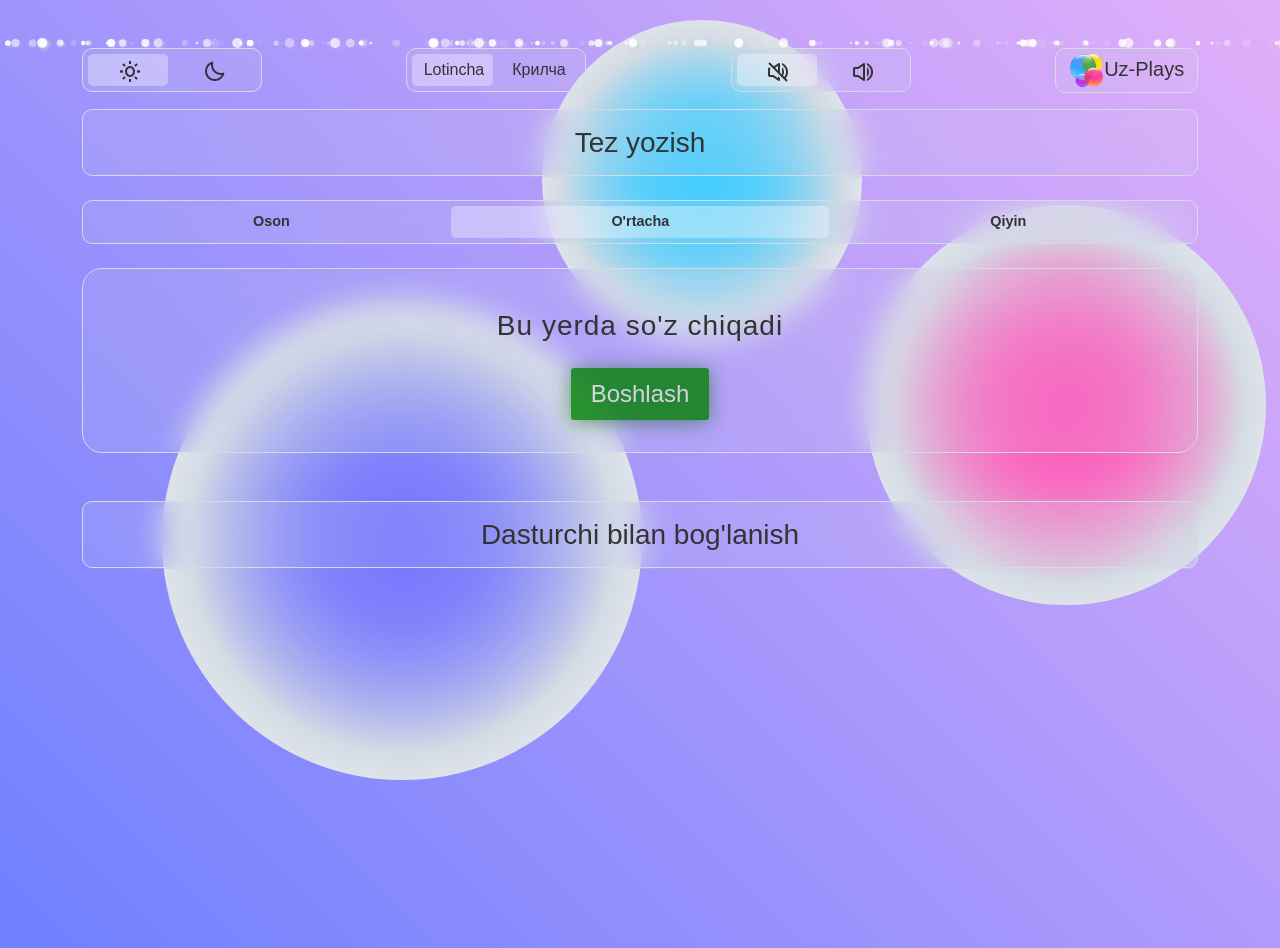
==== index.html @ 22a1c67a "Update index.html" ====
<!DOCTYPE html><html><head><link rel="icon" href="./src/img/logo.png" type="image/jpg"><meta charset='utf-8'><meta http-equiv='X-UA-Compatible' content='IE=edge'><meta name="theme-color" content="#000000" /><meta name="description" content="Tez-Yozish: bu saytda siz o'zbekcha so'zlarni klaviaturada yozishni mashq qilishingiz va yozish tezligingizni oshirishingiz mumkin"><meta name="Hojiboy Raupov" content="Uz-Plays - qiziqarli va foydali o'yinlar sayti" /><title>Tez yozish - Yozish tezligini aniqlash</title><meta name='viewport' content='width=device-width, initial-scale=1'><link href='https://unpkg.com/boxicons@2.1.4/css/boxicons.min.css' rel='stylesheet'><link rel="stylesheet" href="./src/css/snow.css"><link rel="stylesheet" href="./src/css/bootstrap.min.css"><link rel="stylesheet" href="./src/css/style.css"><link rel="stylesheet" href="./src/css/shapes.css"><link rel='stylesheet' href='./fast-typing.css'><link rel="stylesheet" href="./src/css/media.css"><style id="root">:root{ --purple: #434488; --sky: #286f89; --pink: #8f336b; --bg-blue: #0f5076; --bg-pink: #831818; --purple: #7375ff; --sky: #43ccfe; --pink: #ff55bb; --bg-blue: #6E80FF; --bg-pink: #E2AFF9; --bg: linear-gradient(45deg, var(--bg-blue), var(--bg-pink)); --bg-color: #d4dbe4; --bg-color-transparent: #d4dbe422; --bg-dark: #b5c4d4; --bg-dark-transparent: #b5c4d422; --bg-black: #fafafa; --bg-light: #ccc8; --bg-transparent: #fff3; --text-color: #333; --text-gray: #555; --transition: 0.5s all ease; --border: 1px solid var(--bg-color); --border-hover: 1px solid var(--bg-black); --l: 5px; --r: 52%;} </style></head><body><div id="snow"></div><div class="d-sm-block d-none"><div class="shape circle" style="--shape: var(--purple)"></div><div class="shape shape1" style="--shape: var(--sky)"></div><div class="shape shape2 d-md-block d-none" style="--shape: var(--pink)"></div></div><div class="container my-3 my-sm-5" id="game"><div class="control d-flex gap-2 gap-sm-4 justify-content-between flex-wrap-reverse flex-sm-nowrap mb-1 mb-sm-3"><div class="colors d-flex flex-grow-1 flex-sm-grow-0 justify-content-center p-1 mt-1 mt-sm-0"><div class="color-bg"></div><label for="input-get" class="color lite" onclick="light()"><i class='bx bx-sun'></i><span class="color__name" id="white">Oq</span></label><label for="input-get" class="color dark" onclick="dark()"><i class='bx bx-moon'></i><span class="color__name" id="black">Qora</span></label></div><div class="language d-flex flex-grow-1 flex-sm-grow-0 justify-content-center p-1 mt-1 mt-sm-0"><div class="color-bg2"></div><label for="input-get" class="color" onclick="lotin()"><span class="lang__full">Lotincha</span><span class="lang__min">Uz</span></label><label for="input-get" class="color" onclick="krill()"><span class="lang__full">Крилча</span><span class="lang__min">Уз</span></label></div><div class="colors d-flex flex-grow-1 flex-sm-grow-0 justify-content-center p-1 mt-1 mt-sm-0"><div class="color-bg3"></div><label class="color" onclick="vMute()"><i class='bx bx-volume-mute'></i></label><label class="color" onclick="vSound()"><i class='bx bx-volume-full'></i></label></div><a href="https://uz-plays.netlify.app/" class="home__link flex-grow-1 flex-sm-grow-0 mt-1 mt-sm-0"><h5 class="uz-plays p-1 px-4 m-0"><img src="./src/img/logo.png"><span class="home__name d-inline-block d-sm-none d-lg-inline-block">Uz-Plays</span></h5></a></div><h3 class="name p-3 mt-3" id="name">Tez yozish</h3><div class="level my-2 my-sm-4 mt-4 d-flex justify-content-center p-1"><div class="color-bg4"></div><label class="color" for="easy" onclick="easy()">Oson</label><label class="color" for="normal" onclick="normal()">O'rtacha</label><label class="color" for="hard" onclick="hard()">Qiyin</label></div><div class="datas my-1 my-sm-3 mt-4 px-2 justify-content-between gap-1"><h3 class="level__report"></h3><div><h3 id="timer-60">Vaqt</h3></div><div class="reports"><label class="data easy"><span id="report2">0</span></label><label class="data hard"><span id="report">0</span></label></div></div><div class="game__bar d-flex justify-content-center flex-wrap gap-3 p-3"><div class="all" id="all"><h3 id="math" class="my-1 p-1">Bu yerda so'z chiqadi</h3><label for="input-get" onclick="start()" id="start" class="">Boshlash</label><h3 id="true_btn"><input type="text" class="form p-1" id="input-get" value="" autofocus placeholder="Yozuv maydoni" autocomplete="off" autocorrect="off" spellcheck="false" required></h3></div><div class="all2" id="all2"><h3 id="report3"></h3><div id="greate"></div><div class="lists mb-3"><ol id="logs"></ol></div><div id="unAll2" onclick="ok()" class="un-all2 btn-lg btn-outline-primary">Qayta boshlash</div></div></div><audio id="bg-sound" src="./src/media/bg-sound.mp3" loop></audio></div><div class="container my-3 my-sm-5"><div class="text-center name py-2 max-res" id="mx-res"><h3>Maksimal natijalar:</h3><div class="px-1 px-md-2 btn-group w-100 mt-2" id="mx-easy"><div class="btn btn-level btn-info"><span>Oson<b>0</b></span></div><div class="btn btn-speed btn-warning"><span>0</span>ta belgi</div><div class="btn btn-success"><span>0</span>ta to'g'ri</div><div class="btn btn-danger"><span>0</span>ta xato</div></div><div class="px-1 px-md-2 btn-group w-100 mt-2" id="mx-normal"><div class="btn btn-level btn-info"><span>O'rtacha<b>0</b></span></div><div class="btn btn-speed btn-warning"><span>0</span>ta belgi</div><div class="btn btn-success"><span>0</span>ta to'g'ri</div><div class="btn btn-danger"><span>0</span>ta xato</div></div><div class="px-1 px-md-2 btn-group w-100 mt-2" id="mx-hard"><div class="btn btn-level btn-info"><span>Qiyin<b>0</b></span></div><div class="btn btn-speed btn-warning"><span>0</span>ta belgi</div><div class="btn btn-success"><span>0</span>ta to'g'ri</div><div class="btn btn-danger"><span>0</span>ta xato</div></div></div><div class="name mt-2" id="game-res"><h3 class="text-center mt-2">Umumiy natijalar:</h3><ol class="responces"></ol></div><a href="https://t.me/sinsata"><h3 class="my__link p-3 my-4" id="myLink">Dasturchi bilan bog'lanish</h3></a></div><script src="./src/js/main.js"></script><script src="./fast-typing.js"></script><script src="./src/js/snow.js"></script></body></html>
---- src/css/snow.css ----
body{overflow-x:hidden}.snow{position:absolute;width:10px;height:10px;background:white;border-radius:50%;box-shadow:2px 2px 5px var(--bg-light);z-index:-1}.snow:nth-child(1){opacity:.6064;transform:translate(56.5936vw,-10px) scale(.1606);animation:fall-1 22s -16s linear infinite}@keyframes fall-1{34.585%{transform:translate(57.9903vw,34.585vh) scale(.1606)}to{transform:translate(57.29195vw,100vh) scale(.1606);-webkit-transform:translate(57.29195vw,100vh) scale(.1606);-moz-transform:translate(57.29195vw,100vh) scale(.1606);-ms-transform:translate(57.29195vw,100vh) scale(.1606);-o-transform:translate(57.29195vw,100vh) scale(.1606)}}.snow:nth-child(2){opacity:.0623;transform:translate(38.6106vw,-10px) scale(.3982);animation:fall-2 17s -21s linear infinite;-webkit-transform:translate(38.6106vw,-10px) scale(.3982);-moz-transform:translate(38.6106vw,-10px) scale(.3982);-ms-transform:translate(38.6106vw,-10px) scale(.3982);-o-transform:translate(38.6106vw,-10px) scale(.3982)}@keyframes fall-2{70.443%{transform:translate(37.0175vw,70.443vh) scale(.3982)}to{transform:translate(37.81405vw,100vh) scale(.3982)}}.snow:nth-child(3){opacity:.7242;transform:translate(18.1453vw,-10px) scale(.9984);animation:fall-3 10s -24s linear infinite}@keyframes fall-3{71.78%{transform:translate(22.1161vw,71.78vh) scale(.9984)}to{transform:translate(20.1307vw,100vh) scale(.9984)}}.snow:nth-child(4){opacity:.7166;transform:translate(59.7326vw,-10px) scale(.0443);animation:fall-4 26s -3s linear infinite}@keyframes fall-4{73%{transform:translate(51.3509vw,73vh) scale(.0443)}to{transform:translate(55.54175vw,100vh) scale(.0443)}}.snow:nth-child(5){opacity:.4818;transform:translate(47.3488vw,-10px) scale(.0922);animation:fall-5 20s -19s linear infinite}@keyframes fall-5{38.705%{transform:translate(42.8013vw,38.705vh) scale(.0922)}to{transform:translate(45.07505vw,100vh) scale(.0922)}}.snow:nth-child(6){opacity:.6966;transform:translate(82.0968vw,-10px) scale(.2105);animation:fall-6 16s -19s linear infinite}@keyframes fall-6{57.687%{transform:translate(83.8295vw,57.687vh) scale(.2105)}to{transform:translate(82.96315vw,100vh) scale(.2105)}}.snow:nth-child(7){opacity:.1583;transform:translate(30.6433vw,-10px) scale(.633);animation:fall-7 17s -27s linear infinite}@keyframes fall-7{32.969%{transform:translate(22.2786vw,32.969vh) scale(.633)}to{transform:translate(26.46095vw,100vh) scale(.633)}}.snow:nth-child(8){opacity:.581;transform:translate(11.9714vw,-10px) scale(.9446);animation:fall-8 10s -19s linear infinite}@keyframes fall-8{50.353%{transform:translate(6.2107vw,50.353vh) scale(.9446)}to{transform:translate(9.09105vw,100vh) scale(.9446)}}.snow:nth-child(9){opacity:.5241;transform:translate(81.6951vw,-10px) scale(.0775);animation:fall-9 13s -8s linear infinite}@keyframes fall-9{57.565%{transform:translate(74.2251vw,57.565vh) scale(.0775)}to{transform:translate(77.9601vw,100vh) scale(.0775)}}.snow:nth-child(10){opacity:.7246;transform:translate(25.7857vw,-10px) scale(.9998);animation:fall-10 24s -25s linear infinite}@keyframes fall-10{51.74%{transform:translate(31.8345vw,51.74vh) scale(.9998)}to{transform:translate(28.8101vw,100vh) scale(.9998)}}.snow:nth-child(11){opacity:.5149;transform:translate(92.3636vw,-10px) scale(.0578);animation:fall-11 27s -18s linear infinite}@keyframes fall-11{36.667%{transform:translate(99.7436vw,36.667vh) scale(.0578)}to{transform:translate(96.0536vw,100vh) scale(.0578)}}.snow:nth-child(12){opacity:.9127;transform:translate(49.0414vw,-10px) scale(.8844);animation:fall-12 16s -10s linear infinite}@keyframes fall-12{78.832%{transform:translate(54.1785vw,78.832vh) scale(.8844)}to{transform:translate(51.60995vw,100vh) scale(.8844)}}.snow:nth-child(13){opacity:.3398;transform:translate(69.7404vw,-10px) scale(.1702);animation:fall-13 11s -27s linear infinite}@keyframes fall-13{75.387%{transform:translate(66.2703vw,75.387vh) scale(.1702)}to{transform:translate(68.00535vw,100vh) scale(.1702)}}.snow:nth-child(14){opacity:.2942;transform:translate(78.2498vw,-10px) scale(.2558);animation:fall-14 18s -4s linear infinite}@keyframes fall-14{50.833%{transform:translate(77.4161vw,50.833vh) scale(.2558)}to{transform:translate(77.83295vw,100vh) scale(.2558)}}.snow:nth-child(15){opacity:.9913;transform:translate(33.4796vw,-10px) scale(.971);animation:fall-15 18s -4s linear infinite}@keyframes fall-15{68.342%{transform:translate(29.8375vw,68.342vh) scale(.971)}to{transform:translate(31.65855vw,100vh) scale(.971)}}.snow:nth-child(16){opacity:.7887;transform:translate(82.2204vw,-10px) scale(.4834);animation:fall-16 14s -27s linear infinite}@keyframes fall-16{54.051%{transform:translate(73.4595vw,54.051vh) scale(.4834)}to{transform:translate(77.83995vw,100vh) scale(.4834)}}.snow:nth-child(17){opacity:.2261;transform:translate(63.7127vw,-10px) scale(.2669);animation:fall-17 16s -12s linear infinite}@keyframes fall-17{59.314%{transform:translate(67.0833vw,59.314vh) scale(.2669)}to{transform:translate(65.398vw,100vh) scale(.2669)}}.snow:nth-child(18){opacity:.2058;transform:translate(52.4074vw,-10px) scale(.5879);animation:fall-18 22s -9s linear infinite}@keyframes fall-18{66.43%{transform:translate(48.9808vw,66.43vh) scale(.5879)}to{transform:translate(50.6941vw,100vh) scale(.5879)}}.snow:nth-child(19){opacity:.6578;transform:translate(6.4349vw,-10px) scale(.4305);animation:fall-19 17s -1s linear infinite}@keyframes fall-19{69.544%{transform:translate(15.8105vw,69.544vh) scale(.4305)}to{transform:translate(11.1227vw,100vh) scale(.4305)}}.snow:nth-child(20){opacity:.3662;transform:translate(25.27vw,-10px) scale(.3203);animation:fall-20 13s -27s linear infinite}@keyframes fall-20{68.355%{transform:translate(30.7754vw,68.355vh) scale(.3203)}to{transform:translate(28.0227vw,100vh) scale(.3203)}}.snow:nth-child(21){opacity:.9667;transform:translate(47.2831vw,-10px) scale(.4046);animation:fall-21 11s -9s linear infinite}@keyframes fall-21{43.906%{transform:translate(56.1966vw,43.906vh) scale(.4046)}to{transform:translate(51.73985vw,100vh) scale(.4046)}}.snow:nth-child(22){opacity:.2889;transform:translate(42.054vw,-10px) scale(.453);animation:fall-22 30s -8s linear infinite}@keyframes fall-22{79.61%{transform:translate(38.1079vw,79.61vh) scale(.453)}to{transform:translate(40.08095vw,100vh) scale(.453)}}.snow:nth-child(23){opacity:.7727;transform:translate(94.2838vw,-10px) scale(.2761);animation:fall-23 18s -8s linear infinite}@keyframes fall-23{37.825%{transform:translate(102.4486vw,37.825vh) scale(.2761)}to{transform:translate(98.3662vw,100vh) scale(.2761)}}.snow:nth-child(24){opacity:.1066;transform:translate(39.0104vw,-10px) scale(.9023);animation:fall-24 14s -20s linear infinite}@keyframes fall-24{61.656%{transform:translate(38.537vw,61.656vh) scale(.9023)}to{transform:translate(38.7737vw,100vh) scale(.9023)}}.snow:nth-child(25){opacity:.2742;transform:translate(21.0901vw,-10px) scale(.0122);animation:fall-25 18s -11s linear infinite}@keyframes fall-25{44.41%{transform:translate(28.6667vw,44.41vh) scale(.0122)}to{transform:translate(24.8784vw,100vh) scale(.0122)}}.snow:nth-child(26){opacity:.9528;transform:translate(27.8171vw,-10px) scale(.4968);animation:fall-26 20s -12s linear infinite}@keyframes fall-26{48.391%{transform:translate(26.7582vw,48.391vh) scale(.4968)}to{transform:translate(27.28765vw,100vh) scale(.4968)}}.snow:nth-child(27){opacity:.8532;transform:translate(46.2107vw,-10px) scale(.055);animation:fall-27 11s -29s linear infinite}@keyframes fall-27{37.526%{transform:translate(40.2169vw,37.526vh) scale(.055)}to{transform:translate(43.2138vw,100vh) scale(.055)}}.snow:nth-child(28){opacity:.6639;transform:translate(82.2147vw,-10px) scale(.4175);animation:fall-28 12s -29s linear infinite}@keyframes fall-28{67.938%{transform:translate(80.9578vw,67.938vh) scale(.4175)}to{transform:translate(81.58625vw,100vh) scale(.4175)}}.snow:nth-child(29){opacity:.0234;transform:translate(85.2143vw,-10px) scale(.1361);animation:fall-29 24s -28s linear infinite}@keyframes fall-29{54.599%{transform:translate(90.5724vw,54.599vh) scale(.1361)}to{transform:translate(87.89335vw,100vh) scale(.1361)}}.snow:nth-child(30){opacity:.3478;transform:translate(40.1505vw,-10px) scale(.8939);animation:fall-30 21s -19s linear infinite}@keyframes fall-30{32.248%{transform:translate(38.2824vw,32.248vh) scale(.8939)}to{transform:translate(39.21645vw,100vh) scale(.8939)}}.snow:nth-child(31){opacity:.9036;transform:translate(80.2156vw,-10px) scale(.1224);animation:fall-31 27s -20s linear infinite}@keyframes fall-31{74.255%{transform:translate(87.1581vw,74.255vh) scale(.1224)}to{transform:translate(83.68685vw,100vh) scale(.1224)}}.snow:nth-child(32){opacity:.1539;transform:translate(84.4031vw,-10px) scale(.8212);animation:fall-32 21s -12s linear infinite}@keyframes fall-32{72.907%{transform:translate(90.9293vw,72.907vh) scale(.8212)}to{transform:translate(87.6662vw,100vh) scale(.8212)}}.snow:nth-child(33){opacity:.2517;transform:translate(6.5781vw,-10px) scale(.5607);animation:fall-33 17s -28s linear infinite}@keyframes fall-33{55.111%{transform:translate(8.9221vw,55.111vh) scale(.5607)}to{transform:translate(7.7501vw,100vh) scale(.5607)}}.snow:nth-child(34){opacity:.4501;transform:translate(21.1792vw,-10px) scale(.5248);animation:fall-34 13s -2s linear infinite}@keyframes fall-34{31.071%{transform:translate(14.8032vw,31.071vh) scale(.5248)}to{transform:translate(17.9912vw,100vh) scale(.5248)}}.snow:nth-child(35){opacity:.0339;transform:translate(65.657vw,-10px) scale(.464);animation:fall-35 30s -20s linear infinite}@keyframes fall-35{75.576%{transform:translate(71.7128vw,75.576vh) scale(.464)}to{transform:translate(68.6849vw,100vh) scale(.464)}}.snow:nth-child(36){opacity:.1276;transform:translate(45.0635vw,-10px) scale(.559);animation:fall-36 13s -30s linear infinite}@keyframes fall-36{46.226%{transform:translate(49.2227vw,46.226vh) scale(.559)}to{transform:translate(47.1431vw,100vh) scale(.559)}}.snow:nth-child(37){opacity:.486;transform:translate(26.9647vw,-10px) scale(.8743);animation:fall-37 18s -5s linear infinite}@keyframes fall-37{70.658%{transform:translate(19.0636vw,70.658vh) scale(.8743)}to{transform:translate(23.01415vw,100vh) scale(.8743)}}.snow:nth-child(38){opacity:.3881;transform:translate(36.5866vw,-10px) scale(.4045);animation:fall-38 18s -12s linear infinite}@keyframes fall-38{50.331%{transform:translate(29.0733vw,50.331vh) scale(.4045)}to{transform:translate(32.82995vw,100vh) scale(.4045)}}.snow:nth-child(39){opacity:.5738;transform:translate(68.9199vw,-10px) scale(.9079);animation:fall-39 13s -25s linear infinite}@keyframes fall-39{44.464%{transform:translate(59.2672vw,44.464vh) scale(.9079)}to{transform:translate(64.09355vw,100vh) scale(.9079)}}.snow:nth-child(40){opacity:.8051;transform:translate(41.5804vw,-10px) scale(.2563);animation:fall-40 23s -9s linear infinite}@keyframes fall-40{36.71%{transform:translate(40.8262vw,36.71vh) scale(.2563)}to{transform:translate(41.2033vw,100vh) scale(.2563)}}.snow:nth-child(41){opacity:.5795;transform:translate(23.5562vw,-10px) scale(.5648);animation:fall-41 15s -26s linear infinite}@keyframes fall-41{77.492%{transform:translate(30.6245vw,77.492vh) scale(.5648)}to{transform:translate(27.09035vw,100vh) scale(.5648)}}.snow:nth-child(42){opacity:.3249;transform:translate(60.5164vw,-10px) scale(.2912);animation:fall-42 18s -2s linear infinite}@keyframes fall-42{58.099%{transform:translate(58.7125vw,58.099vh) scale(.2912)}to{transform:translate(59.61445vw,100vh) scale(.2912)}}.snow:nth-child(43){opacity:.8615;transform:translate(66.5416vw,-10px) scale(.4002);animation:fall-43 21s -5s linear infinite}@keyframes fall-43{46.714%{transform:translate(66.6631vw,46.714vh) scale(.4002)}to{transform:translate(66.60235vw,100vh) scale(.4002)}}.snow:nth-child(44){opacity:.1714;transform:translate(82.5693vw,-10px) scale(.4522);animation:fall-44 15s -29s linear infinite}@keyframes fall-44{43.05%{transform:translate(73.9236vw,43.05vh) scale(.4522)}to{transform:translate(78.24645vw,100vh) scale(.4522)}}.snow:nth-child(45){opacity:.9257;transform:translate(66.0937vw,-10px) scale(.1823);animation:fall-45 24s -20s linear infinite}@keyframes fall-45{75.74%{transform:translate(60.4165vw,75.74vh) scale(.1823)}to{transform:translate(63.2551vw,100vh) scale(.1823)}}.snow:nth-child(46){opacity:.9213;transform:translate(7.9937vw,-10px) scale(.2919);animation:fall-46 18s -18s linear infinite}@keyframes fall-46{54.824%{transform:translate(10.7416vw,54.824vh) scale(.2919)}to{transform:translate(9.36765vw,100vh) scale(.2919)}}.snow:nth-child(47){opacity:.4547;transform:translate(22.2335vw,-10px) scale(.9467);animation:fall-47 12s -17s linear infinite}@keyframes fall-47{32.897%{transform:translate(22.4189vw,32.897vh) scale(.9467)}to{transform:translate(22.3262vw,100vh) scale(.9467)}}.snow:nth-child(48){opacity:.3634;transform:translate(84.9148vw,-10px) scale(.131);animation:fall-48 26s -10s linear infinite}@keyframes fall-48{50.195%{transform:translate(80.6264vw,50.195vh) scale(.131)}to{transform:translate(82.7706vw,100vh) scale(.131)}}.snow:nth-child(49){opacity:.191;transform:translate(37.4954vw,-10px) scale(.3518);animation:fall-49 10s -8s linear infinite}@keyframes fall-49{32.707%{transform:translate(37.7114vw,32.707vh) scale(.3518)}to{transform:translate(37.6034vw,100vh) scale(.3518)}}.snow:nth-child(50){opacity:.4465;transform:translate(23.9368vw,-10px) scale(.5617);animation:fall-50 20s -2s linear infinite}@keyframes fall-50{76.161%{transform:translate(24.5436vw,76.161vh) scale(.5617)}to{transform:translate(24.2402vw,100vh) scale(.5617)}}.snow:nth-child(51){opacity:.4058;transform:translate(94.7692vw,-10px) scale(.2213);animation:fall-51 12s -4s linear infinite}@keyframes fall-51{78.217%{transform:translate(93.2119vw,78.217vh) scale(.2213)}to{transform:translate(93.99055vw,100vh) scale(.2213)}}.snow:nth-child(52){opacity:.0511;transform:translate(91.9666vw,-10px) scale(.1553);animation:fall-52 12s -27s linear infinite}@keyframes fall-52{62.641%{transform:translate(89.7822vw,62.641vh) scale(.1553)}to{transform:translate(90.8744vw,100vh) scale(.1553)}}.snow:nth-child(53){opacity:.6866;transform:translate(35.7216vw,-10px) scale(.5644);animation:fall-53 25s -14s linear infinite}@keyframes fall-53{58.894%{transform:translate(40.0317vw,58.894vh) scale(.5644)}to{transform:translate(37.87665vw,100vh) scale(.5644)}}.snow:nth-child(54){opacity:.582;transform:translate(40.2074vw,-10px) scale(.4455);animation:fall-54 14s -11s linear infinite}@keyframes fall-54{77.281%{transform:translate(33.1553vw,77.281vh) scale(.4455)}to{transform:translate(36.68135vw,100vh) scale(.4455)}}.snow:nth-child(55){opacity:.7486;transform:translate(91.0881vw,-10px) scale(.8975);animation:fall-55 22s -30s linear infinite}@keyframes fall-55{73.436%{transform:translate(95.8822vw,73.436vh) scale(.8975)}to{transform:translate(93.48515vw,100vh) scale(.8975)}}.snow:nth-child(56){opacity:.9149;transform:translate(79.1348vw,-10px) scale(.2446);animation:fall-56 13s -2s linear infinite}@keyframes fall-56{43.998%{transform:translate(71.3727vw,43.998vh) scale(.2446)}to{transform:translate(75.25375vw,100vh) scale(.2446)}}.snow:nth-child(57){opacity:.7213;transform:translate(50.8729vw,-10px) scale(.0504);animation:fall-57 25s -16s linear infinite}@keyframes fall-57{44.422%{transform:translate(57.3603vw,44.422vh) scale(.0504)}to{transform:translate(54.1166vw,100vh) scale(.0504)}}.snow:nth-child(58){opacity:.1156;transform:translate(63.6074vw,-10px) scale(.5649);animation:fall-58 11s -1s linear infinite}@keyframes fall-58{62.841%{transform:translate(73.2332vw,62.841vh) scale(.5649)}to{transform:translate(68.4203vw,100vh) scale(.5649)}}.snow:nth-child(59){opacity:.0688;transform:translate(78.3657vw,-10px) scale(.2561);animation:fall-59 17s -15s linear infinite}@keyframes fall-59{43.061%{transform:translate(84.7611vw,43.061vh) scale(.2561)}to{transform:translate(81.5634vw,100vh) scale(.2561)}}.snow:nth-child(60){opacity:.8235;transform:translate(34.8727vw,-10px) scale(.1058);animation:fall-60 23s -21s linear infinite}@keyframes fall-60{74.842%{transform:translate(31.7602vw,74.842vh) scale(.1058)}to{transform:translate(33.31645vw,100vh) scale(.1058)}}.snow:nth-child(61){opacity:.0526;transform:translate(3.275vw,-10px) scale(.6346);animation:fall-61 11s -10s linear infinite}@keyframes fall-61{38.158%{transform:translate(-1.029vw,38.158vh) scale(.6346)}to{transform:translate(1.123vw,100vh) scale(.6346)}}.snow:nth-child(62){opacity:.8859;transform:translate(36.1158vw,-10px) scale(.1344);animation:fall-62 22s -21s linear infinite}@keyframes fall-62{62.332%{transform:translate(33.6984vw,62.332vh) scale(.1344)}to{transform:translate(34.9071vw,100vh) scale(.1344)}}.snow:nth-child(63){opacity:.1977;transform:translate(33.3671vw,-10px) scale(.0632);animation:fall-63 15s -25s linear infinite}@keyframes fall-63{37.64%{transform:translate(43.0982vw,37.64vh) scale(.0632)}to{transform:translate(38.23265vw,100vh) scale(.0632)}}.snow:nth-child(64){opacity:.6276;transform:translate(23.4037vw,-10px) scale(.3789);animation:fall-64 29s -27s linear infinite}@keyframes fall-64{68.776%{transform:translate(18.5666vw,68.776vh) scale(.3789)}to{transform:translate(20.98515vw,100vh) scale(.3789)}}.snow:nth-child(65){opacity:.7737;transform:translate(18.3928vw,-10px) scale(.348);animation:fall-65 14s -26s linear infinite}@keyframes fall-65{79.243%{transform:translate(11.1482vw,79.243vh) scale(.348)}to{transform:translate(14.7705vw,100vh) scale(.348)}}.snow:nth-child(66){opacity:.1562;transform:translate(23.4487vw,-10px) scale(.4969);animation:fall-66 18s -7s linear infinite}@keyframes fall-66{70.921%{transform:translate(13.5305vw,70.921vh) scale(.4969)}to{transform:translate(18.4896vw,100vh) scale(.4969)}}.snow:nth-child(67){opacity:.9507;transform:translate(8.2918vw,-10px) scale(.8008);animation:fall-67 26s -6s linear infinite}@keyframes fall-67{41.042%{transform:translate(4.6277vw,41.042vh) scale(.8008)}to{transform:translate(6.45975vw,100vh) scale(.8008)}}.snow:nth-child(68){opacity:.2859;transform:translate(4.4022vw,-10px) scale(.4319);animation:fall-68 23s -11s linear infinite}@keyframes fall-68{30.449%{transform:translate(13.092vw,30.449vh) scale(.4319)}to{transform:translate(8.7471vw,100vh) scale(.4319)}}.snow:nth-child(69){opacity:.9147;transform:translate(63.1398vw,-10px) scale(.4155);animation:fall-69 28s -3s linear infinite}@keyframes fall-69{65.383%{transform:translate(65.1352vw,65.383vh) scale(.4155)}to{transform:translate(64.1375vw,100vh) scale(.4155)}}.snow:nth-child(70){opacity:.8848;transform:translate(23.4444vw,-10px) scale(.8146);animation:fall-70 13s -22s linear infinite}@keyframes fall-70{43.648%{transform:translate(17.8633vw,43.648vh) scale(.8146)}to{transform:translate(20.65385vw,100vh) scale(.8146)}}.snow:nth-child(71){opacity:.7118;transform:translate(90.9626vw,-10px) scale(.7588);animation:fall-71 18s -1s linear infinite}@keyframes fall-71{58.277%{transform:translate(98.2016vw,58.277vh) scale(.7588)}to{transform:translate(94.5821vw,100vh) scale(.7588)}}.snow:nth-child(72){opacity:.5087;transform:translate(73.3722vw,-10px) scale(.9993);animation:fall-72 18s -6s linear infinite}@keyframes fall-72{52.181%{transform:translate(72.7816vw,52.181vh) scale(.9993)}to{transform:translate(73.0769vw,100vh) scale(.9993)}}.snow:nth-child(73){opacity:.9855;transform:translate(79.5455vw,-10px) scale(.6813);animation:fall-73 21s -22s linear infinite}@keyframes fall-73{58.651%{transform:translate(81.0418vw,58.651vh) scale(.6813)}to{transform:translate(80.29365vw,100vh) scale(.6813)}}.snow:nth-child(74){opacity:.5779;transform:translate(.8084vw,-10px) scale(.8054);animation:fall-74 29s -2s linear infinite}@keyframes fall-74{73.29%{transform:translate(-2.6132vw,73.29vh) scale(.8054)}to{transform:translate(-.9024vw,100vh) scale(.8054)}}.snow:nth-child(75){opacity:.9123;transform:translate(84.4454vw,-10px) scale(.4911);animation:fall-75 26s -9s linear infinite}@keyframes fall-75{71.691%{transform:translate(75.9106vw,71.691vh) scale(.4911)}to{transform:translate(80.178vw,100vh) scale(.4911)}}.snow:nth-child(76){opacity:.879;transform:translate(69.2109vw,-10px) scale(.6467);animation:fall-76 10s -24s linear infinite}@keyframes fall-76{40.999%{transform:translate(71.1344vw,40.999vh) scale(.6467)}to{transform:translate(70.17265vw,100vh) scale(.6467)}}.snow:nth-child(77){opacity:.9983;transform:translate(41.5932vw,-10px) scale(.4618);animation:fall-77 17s -17s linear infinite}@keyframes fall-77{47.127%{transform:translate(45.8938vw,47.127vh) scale(.4618)}to{transform:translate(43.7435vw,100vh) scale(.4618)}}.snow:nth-child(78){opacity:.1497;transform:translate(33.1912vw,-10px) scale(.7018);animation:fall-78 17s -10s linear infinite}@keyframes fall-78{69.153%{transform:translate(36.1319vw,69.153vh) scale(.7018)}to{transform:translate(34.66155vw,100vh) scale(.7018)}}.snow:nth-child(79){opacity:.1377;transform:translate(52.5935vw,-10px) scale(.1223);animation:fall-79 13s -20s linear infinite}@keyframes fall-79{62.477%{transform:translate(48.3592vw,62.477vh) scale(.1223)}to{transform:translate(50.47635vw,100vh) scale(.1223)}}.snow:nth-child(80){opacity:.7409;transform:translate(19.2156vw,-10px) scale(.2645);animation:fall-80 16s -14s linear infinite}@keyframes fall-80{75.757%{transform:translate(21.354vw,75.757vh) scale(.2645)}to{transform:translate(20.2848vw,100vh) scale(.2645)}}.snow:nth-child(81){opacity:.821;transform:translate(3.0341vw,-10px) scale(.6898);animation:fall-81 15s -13s linear infinite}@keyframes fall-81{47.696%{transform:translate(-5.1028vw,47.696vh) scale(.6898)}to{transform:translate(-1.03435vw,100vh) scale(.6898)}}.snow:nth-child(82){opacity:.8718;transform:translate(79.0731vw,-10px) scale(.0889);animation:fall-82 28s -11s linear infinite}@keyframes fall-82{51.907%{transform:translate(84.9244vw,51.907vh) scale(.0889)}to{transform:translate(81.99875vw,100vh) scale(.0889)}}.snow:nth-child(83){opacity:.2257;transform:translate(77.5689vw,-10px) scale(.4153);animation:fall-83 27s -22s linear infinite}@keyframes fall-83{45.475%{transform:translate(80.1411vw,45.475vh) scale(.4153)}to{transform:translate(78.855vw,100vh) scale(.4153)}}.snow:nth-child(84){opacity:.6003;transform:translate(38.2591vw,-10px) scale(.1744);animation:fall-84 29s -13s linear infinite}@keyframes fall-84{63.595%{transform:translate(40.3118vw,63.595vh) scale(.1744)}to{transform:translate(39.28545vw,100vh) scale(.1744)}}.snow:nth-child(85){opacity:.6428;transform:translate(43.6799vw,-10px) scale(.7761);animation:fall-85 22s -6s linear infinite}@keyframes fall-85{52.47%{transform:translate(39.9986vw,52.47vh) scale(.7761)}to{transform:translate(41.83925vw,100vh) scale(.7761)}}.snow:nth-child(86){opacity:.2203;transform:translate(11.8462vw,-10px) scale(.4738);animation:fall-86 12s -27s linear infinite}@keyframes fall-86{37.162%{transform:translate(9.4196vw,37.162vh) scale(.4738)}to{transform:translate(10.6329vw,100vh) scale(.4738)}}.snow:nth-child(87){opacity:.2042;transform:translate(68.1988vw,-10px) scale(.3326);animation:fall-87 16s -2s linear infinite}@keyframes fall-87{50.915%{transform:translate(59.3551vw,50.915vh) scale(.3326)}to{transform:translate(63.77695vw,100vh) scale(.3326)}}.snow:nth-child(88){opacity:.4405;transform:translate(66.7981vw,-10px) scale(.143);animation:fall-88 15s -21s linear infinite}@keyframes fall-88{60.645%{transform:translate(76.7838vw,60.645vh) scale(.143)}to{transform:translate(71.79095vw,100vh) scale(.143)}}.snow:nth-child(89){opacity:.8594;transform:translate(90.0449vw,-10px) scale(.7175);animation:fall-89 24s -24s linear infinite}@keyframes fall-89{70.519%{transform:translate(87.4105vw,70.519vh) scale(.7175)}to{transform:translate(88.7277vw,100vh) scale(.7175)}}.snow:nth-child(90){opacity:.0904;transform:translate(81.0178vw,-10px) scale(.954);animation:fall-90 21s -14s linear infinite}@keyframes fall-90{66.779%{transform:translate(73.5897vw,66.779vh) scale(.954)}to{transform:translate(77.30375vw,100vh) scale(.954)}}.snow:nth-child(91){opacity:.1728;transform:translate(97.0289vw,-10px) scale(.8606);animation:fall-91 26s -15s linear infinite}@keyframes fall-91{36.443%{transform:translate(87.7748vw,36.443vh) scale(.8606)}to{transform:translate(92.40185vw,100vh) scale(.8606)}}.snow:nth-child(92){opacity:.2311;transform:translate(5.3531vw,-10px) scale(.5513);animation:fall-92 10s -30s linear infinite}@keyframes fall-92{61.957%{transform:translate(4.015vw,61.957vh) scale(.5513)}to{transform:translate(4.68405vw,100vh) scale(.5513)}}.snow:nth-child(93){opacity:.384;transform:translate(95.485vw,-10px) scale(.6726);animation:fall-93 27s -6s linear infinite}@keyframes fall-93{46.183%{transform:translate(91.9757vw,46.183vh) scale(.6726)}to{transform:translate(93.73035vw,100vh) scale(.6726)}}.snow:nth-child(94){opacity:.3479;transform:translate(42.8071vw,-10px) scale(.3889);animation:fall-94 25s -26s linear infinite}@keyframes fall-94{47.313%{transform:translate(41.6502vw,47.313vh) scale(.3889)}to{transform:translate(42.22865vw,100vh) scale(.3889)}}.snow:nth-child(95){opacity:.2161;transform:translate(72.2974vw,-10px) scale(.2408);animation:fall-95 10s -18s linear infinite}@keyframes fall-95{49.198%{transform:translate(73.5698vw,49.198vh) scale(.2408)}to{transform:translate(72.9336vw,100vh) scale(.2408)}}.snow:nth-child(96){opacity:.7166;transform:translate(79.9389vw,-10px) scale(.7145);animation:fall-96 24s -17s linear infinite}@keyframes fall-96{77.485%{transform:translate(85.7483vw,77.485vh) scale(.7145)}to{transform:translate(82.8436vw,100vh) scale(.7145)}}.snow:nth-child(97){opacity:.2107;transform:translate(34.8164vw,-10px) scale(.6583);animation:fall-97 24s -21s linear infinite}@keyframes fall-97{43.029%{transform:translate(44.7713vw,43.029vh) scale(.6583)}to{transform:translate(39.79385vw,100vh) scale(.6583)}}.snow:nth-child(98){opacity:.2908;transform:translate(27.983vw,-10px) scale(.7688);animation:fall-98 21s -6s linear infinite}@keyframes fall-98{52.02%{transform:translate(27.3045vw,52.02vh) scale(.7688)}to{transform:translate(27.64375vw,100vh) scale(.7688)}}.snow:nth-child(99){opacity:.1482;transform:translate(14.9457vw,-10px) scale(.0425);animation:fall-99 14s -29s linear infinite}@keyframes fall-99{58.215%{transform:translate(21.8648vw,58.215vh) scale(.0425)}to{transform:translate(18.40525vw,100vh) scale(.0425)}}.snow:nth-child(100){opacity:.6941;transform:translate(4.312vw,-10px) scale(.6985);animation:fall-100 16s -11s linear infinite}@keyframes fall-100{64.887%{transform:translate(-1.5017vw,64.887vh) scale(.6985)}to{transform:translate(1.40515vw,100vh) scale(.6985)}}.snow:nth-child(101){opacity:.2655;transform:translate(9.9107vw,-10px) scale(.2117);animation:fall-101 15s -2s linear infinite}@keyframes fall-101{38.315%{transform:translate(4.9562vw,38.315vh) scale(.2117)}to{transform:translate(7.43345vw,100vh) scale(.2117)}}.snow:nth-child(102){opacity:.6411;transform:translate(35.7989vw,-10px) scale(.0677);animation:fall-102 12s -2s linear infinite}@keyframes fall-102{40.935%{transform:translate(31.9013vw,40.935vh) scale(.0677)}to{transform:translate(33.8501vw,100vh) scale(.0677)}}.snow:nth-child(103){opacity:.173;transform:translate(16.3894vw,-10px) scale(.9221);animation:fall-103 15s -23s linear infinite}@keyframes fall-103{47.967%{transform:translate(20.624vw,47.967vh) scale(.9221)}to{transform:translate(18.5067vw,100vh) scale(.9221)}}.snow:nth-child(104){opacity:.5854;transform:translate(40.164vw,-10px) scale(.8623);animation:fall-104 28s -28s linear infinite}@keyframes fall-104{33.038%{transform:translate(42.974vw,33.038vh) scale(.8623)}to{transform:translate(41.569vw,100vh) scale(.8623)}}.snow:nth-child(105){opacity:.4442;transform:translate(72.5666vw,-10px) scale(.889);animation:fall-105 28s -21s linear infinite}@keyframes fall-105{30.243%{transform:translate(67.1893vw,30.243vh) scale(.889)}to{transform:translate(69.87795vw,100vh) scale(.889)}}.snow:nth-child(106){opacity:.9278;transform:translate(2.9024vw,-10px) scale(.9838);animation:fall-106 17s -19s linear infinite}@keyframes fall-106{48.778%{transform:translate(10.957vw,48.778vh) scale(.9838)}to{transform:translate(6.9297vw,100vh) scale(.9838)}}.snow:nth-child(107){opacity:.2946;transform:translate(84.6703vw,-10px) scale(.1176);animation:fall-107 26s -27s linear infinite}@keyframes fall-107{47.771%{transform:translate(87.3362vw,47.771vh) scale(.1176)}to{transform:translate(86.00325vw,100vh) scale(.1176)}}.snow:nth-child(108){opacity:.7511;transform:translate(54.1105vw,-10px) scale(.7076);animation:fall-108 17s -8s linear infinite}@keyframes fall-108{37.796%{transform:translate(48.0652vw,37.796vh) scale(.7076)}to{transform:translate(51.08785vw,100vh) scale(.7076)}}.snow:nth-child(109){opacity:.2139;transform:translate(60.61vw,-10px) scale(.2164);animation:fall-109 20s -17s linear infinite}@keyframes fall-109{71.703%{transform:translate(66.6319vw,71.703vh) scale(.2164)}to{transform:translate(63.62095vw,100vh) scale(.2164)}}.snow:nth-child(110){opacity:.0409;transform:translate(24.236vw,-10px) scale(.0995);animation:fall-110 11s -28s linear infinite}@keyframes fall-110{54.433%{transform:translate(18.0408vw,54.433vh) scale(.0995)}to{transform:translate(21.1384vw,100vh) scale(.0995)}}.snow:nth-child(111){opacity:.0888;transform:translate(16.9777vw,-10px) scale(.4807);animation:fall-111 14s -17s linear infinite}@keyframes fall-111{32.457%{transform:translate(20.8533vw,32.457vh) scale(.4807)}to{transform:translate(18.9155vw,100vh) scale(.4807)}}.snow:nth-child(112){opacity:.5612;transform:translate(16.2678vw,-10px) scale(.133);animation:fall-112 27s -21s linear infinite}@keyframes fall-112{52.456%{transform:translate(10.5542vw,52.456vh) scale(.133)}to{transform:translate(13.411vw,100vh) scale(.133)}}.snow:nth-child(113){opacity:.8734;transform:translate(2.9566vw,-10px) scale(.8338);animation:fall-113 29s -20s linear infinite}@keyframes fall-113{49.923%{transform:translate(7.0474vw,49.923vh) scale(.8338)}to{transform:translate(5.002vw,100vh) scale(.8338)}}.snow:nth-child(114){opacity:.8291;transform:translate(14.99vw,-10px) scale(.2383);animation:fall-114 11s -7s linear infinite}@keyframes fall-114{49.147%{transform:translate(12.1948vw,49.147vh) scale(.2383)}to{transform:translate(13.5924vw,100vh) scale(.2383)}}.snow:nth-child(115){opacity:.9135;transform:translate(93.2031vw,-10px) scale(.4367);animation:fall-115 25s -12s linear infinite}@keyframes fall-115{48.929%{transform:translate(89.9588vw,48.929vh) scale(.4367)}to{transform:translate(91.58095vw,100vh) scale(.4367)}}.snow:nth-child(116){opacity:.6152;transform:translate(54.7649vw,-10px) scale(.265);animation:fall-116 23s -15s linear infinite}@keyframes fall-116{42.988%{transform:translate(51.9764vw,42.988vh) scale(.265)}to{transform:translate(53.37065vw,100vh) scale(.265)}}.snow:nth-child(117){opacity:.3368;transform:translate(41.1716vw,-10px) scale(.2666);animation:fall-117 19s -29s linear infinite}@keyframes fall-117{33.44%{transform:translate(46.642vw,33.44vh) scale(.2666)}to{transform:translate(43.9068vw,100vh) scale(.2666)}}.snow:nth-child(118){opacity:.4309;transform:translate(87.3638vw,-10px) scale(.2669);animation:fall-118 17s -17s linear infinite}@keyframes fall-118{71.277%{transform:translate(95.757vw,71.277vh) scale(.2669)}to{transform:translate(91.5604vw,100vh) scale(.2669)}}.snow:nth-child(119){opacity:.4446;transform:translate(2.1466vw,-10px) scale(.7521);animation:fall-119 22s -16s linear infinite}@keyframes fall-119{50.39%{transform:translate(-3.2082vw,50.39vh) scale(.7521)}to{transform:translate(-.5308vw,100vh) scale(.7521)}}.snow:nth-child(120){opacity:.5929;transform:translate(51.9297vw,-10px) scale(.353);animation:fall-120 22s -10s linear infinite}@keyframes fall-120{39.333%{transform:translate(54.8831vw,39.333vh) scale(.353)}to{transform:translate(53.4064vw,100vh) scale(.353)}}.snow:nth-child(121){opacity:.1432;transform:translate(79.1121vw,-10px) scale(.3649);animation:fall-121 13s -15s linear infinite}@keyframes fall-121{46.836%{transform:translate(72.5459vw,46.836vh) scale(.3649)}to{transform:translate(75.829vw,100vh) scale(.3649)}}.snow:nth-child(122){opacity:.7405;transform:translate(87.7616vw,-10px) scale(.9917);animation:fall-122 12s -12s linear infinite}@keyframes fall-122{35.435%{transform:translate(93.1391vw,35.435vh) scale(.9917)}to{transform:translate(90.45035vw,100vh) scale(.9917)}}.snow:nth-child(123){opacity:.9654;transform:translate(19.1452vw,-10px) scale(.6616);animation:fall-123 15s -21s linear infinite}@keyframes fall-123{66.58%{transform:translate(23.2683vw,66.58vh) scale(.6616)}to{transform:translate(21.20675vw,100vh) scale(.6616)}}.snow:nth-child(124){opacity:.1651;transform:translate(75.9691vw,-10px) scale(.0787);animation:fall-124 24s -24s linear infinite}@keyframes fall-124{52.105%{transform:translate(84.2255vw,52.105vh) scale(.0787)}to{transform:translate(80.0973vw,100vh) scale(.0787)}}.snow:nth-child(125){opacity:.3378;transform:translate(99.7268vw,-10px) scale(.8839);animation:fall-125 29s -17s linear infinite}@keyframes fall-125{37.426%{transform:translate(103.8323vw,37.426vh) scale(.8839)}to{transform:translate(101.77955vw,100vh) scale(.8839)}}.snow:nth-child(126){opacity:.2255;transform:translate(38.173vw,-10px) scale(.7555);animation:fall-126 24s -7s linear infinite}@keyframes fall-126{73.349%{transform:translate(43.6995vw,73.349vh) scale(.7555)}to{transform:translate(40.93625vw,100vh) scale(.7555)}}.snow:nth-child(127){opacity:.1517;transform:translate(9.027vw,-10px) scale(.6722);animation:fall-127 16s -28s linear infinite}@keyframes fall-127{66.931%{transform:translate(6.0099vw,66.931vh) scale(.6722)}to{transform:translate(7.51845vw,100vh) scale(.6722)}}.snow:nth-child(128){opacity:.5383;transform:translate(46.003vw,-10px) scale(.3891);animation:fall-128 25s -9s linear infinite}@keyframes fall-128{61.567%{transform:translate(50.3104vw,61.567vh) scale(.3891)}to{transform:translate(48.1567vw,100vh) scale(.3891)}}.snow:nth-child(129){opacity:.6954;transform:translate(70.729vw,-10px) scale(.1522);animation:fall-129 29s -7s linear infinite}@keyframes fall-129{42.384%{transform:translate(67.1801vw,42.384vh) scale(.1522)}to{transform:translate(68.95455vw,100vh) scale(.1522)}}.snow:nth-child(130){opacity:.8818;transform:translate(.2239vw,-10px) scale(.5732);animation:fall-130 28s -4s linear infinite}@keyframes fall-130{56.322%{transform:translate(6.5223vw,56.322vh) scale(.5732)}to{transform:translate(3.3731vw,100vh) scale(.5732)}}.snow:nth-child(131){opacity:.0111;transform:translate(16.1061vw,-10px) scale(.2998);animation:fall-131 25s -9s linear infinite}@keyframes fall-131{60.491%{transform:translate(14.4009vw,60.491vh) scale(.2998)}to{transform:translate(15.2535vw,100vh) scale(.2998)}}.snow:nth-child(132){opacity:.3851;transform:translate(73.6096vw,-10px) scale(.1103);animation:fall-132 12s -10s linear infinite}@keyframes fall-132{47.914%{transform:translate(78.1664vw,47.914vh) scale(.1103)}to{transform:translate(75.888vw,100vh) scale(.1103)}}.snow:nth-child(133){opacity:.2935;transform:translate(14.0252vw,-10px) scale(.5924);animation:fall-133 13s -8s linear infinite}@keyframes fall-133{45.35%{transform:translate(8.1118vw,45.35vh) scale(.5924)}to{transform:translate(11.0685vw,100vh) scale(.5924)}}.snow:nth-child(134){opacity:.968;transform:translate(72.3995vw,-10px) scale(.3832);animation:fall-134 10s -24s linear infinite}@keyframes fall-134{35.68%{transform:translate(79.1341vw,35.68vh) scale(.3832)}to{transform:translate(75.7668vw,100vh) scale(.3832)}}.snow:nth-child(135){opacity:.0304;transform:translate(89.5467vw,-10px) scale(.7527);animation:fall-135 20s -26s linear infinite}@keyframes fall-135{34.363%{transform:translate(93.8397vw,34.363vh) scale(.7527)}to{transform:translate(91.6932vw,100vh) scale(.7527)}}.snow:nth-child(136){opacity:.9148;transform:translate(57.3328vw,-10px) scale(.9316);animation:fall-136 26s -28s linear infinite}@keyframes fall-136{42.415%{transform:translate(66.5063vw,42.415vh) scale(.9316)}to{transform:translate(61.91955vw,100vh) scale(.9316)}}.snow:nth-child(137){opacity:.3371;transform:translate(77.8973vw,-10px) scale(.1934);animation:fall-137 22s -9s linear infinite}@keyframes fall-137{30.252%{transform:translate(70.6699vw,30.252vh) scale(.1934)}to{transform:translate(74.2836vw,100vh) scale(.1934)}}.snow:nth-child(138){opacity:.2501;transform:translate(63.3636vw,-10px) scale(.2754);animation:fall-138 14s -1s linear infinite}@keyframes fall-138{60.866%{transform:translate(68.9816vw,60.866vh) scale(.2754)}to{transform:translate(66.1726vw,100vh) scale(.2754)}}.snow:nth-child(139){opacity:.4896;transform:translate(34.4003vw,-10px) scale(.8847);animation:fall-139 11s -25s linear infinite}@keyframes fall-139{79.87%{transform:translate(39.7115vw,79.87vh) scale(.8847)}to{transform:translate(37.0559vw,100vh) scale(.8847)}}.snow:nth-child(140){opacity:.17;transform:translate(30.5296vw,-10px) scale(.7586);animation:fall-140 21s -30s linear infinite}@keyframes fall-140{68.485%{transform:translate(34.2255vw,68.485vh) scale(.7586)}to{transform:translate(32.37755vw,100vh) scale(.7586)}}.snow:nth-child(141){opacity:.0292;transform:translate(37.3772vw,-10px) scale(.9827);animation:fall-141 17s -3s linear infinite}@keyframes fall-141{59.098%{transform:translate(41.0599vw,59.098vh) scale(.9827)}to{transform:translate(39.21855vw,100vh) scale(.9827)}}.snow:nth-child(142){opacity:.896;transform:translate(55.6196vw,-10px) scale(.0532);animation:fall-142 16s -6s linear infinite}@keyframes fall-142{60.633%{transform:translate(54.7343vw,60.633vh) scale(.0532)}to{transform:translate(55.17695vw,100vh) scale(.0532)}}.snow:nth-child(143){opacity:.7804;transform:translate(60.8152vw,-10px) scale(.9424);animation:fall-143 10s -16s linear infinite}@keyframes fall-143{33.254%{transform:translate(65.6851vw,33.254vh) scale(.9424)}to{transform:translate(63.25015vw,100vh) scale(.9424)}}.snow:nth-child(144){opacity:.1452;transform:translate(89.8383vw,-10px) scale(.1001);animation:fall-144 18s -23s linear infinite}@keyframes fall-144{30.391%{transform:translate(91.3511vw,30.391vh) scale(.1001)}to{transform:translate(90.5947vw,100vh) scale(.1001)}}.snow:nth-child(145){opacity:.7184;transform:translate(48.5351vw,-10px) scale(.3599);animation:fall-145 22s -22s linear infinite}@keyframes fall-145{59.345%{transform:translate(55.3838vw,59.345vh) scale(.3599)}to{transform:translate(51.95945vw,100vh) scale(.3599)}}.snow:nth-child(146){opacity:.9699;transform:translate(35.3261vw,-10px) scale(.4453);animation:fall-146 11s -1s linear infinite}@keyframes fall-146{66.551%{transform:translate(25.5637vw,66.551vh) scale(.4453)}to{transform:translate(30.4449vw,100vh) scale(.4453)}}.snow:nth-child(147){opacity:.0402;transform:translate(98.9298vw,-10px) scale(.7885);animation:fall-147 10s -9s linear infinite}@keyframes fall-147{76.874%{transform:translate(89.2414vw,76.874vh) scale(.7885)}to{transform:translate(94.0856vw,100vh) scale(.7885)}}.snow:nth-child(148){opacity:.9046;transform:translate(80.2911vw,-10px) scale(.7863);animation:fall-148 17s -19s linear infinite}@keyframes fall-148{53.319%{transform:translate(73.2848vw,53.319vh) scale(.7863)}to{transform:translate(76.78795vw,100vh) scale(.7863)}}.snow:nth-child(149){opacity:.8538;transform:translate(38.0684vw,-10px) scale(.7314);animation:fall-149 17s -23s linear infinite}@keyframes fall-149{78.633%{transform:translate(44.3407vw,78.633vh) scale(.7314)}to{transform:translate(41.20455vw,100vh) scale(.7314)}}.snow:nth-child(150){opacity:.1531;transform:translate(37.3017vw,-10px) scale(.1504);animation:fall-150 20s -26s linear infinite}@keyframes fall-150{31.113%{transform:translate(43.7078vw,31.113vh) scale(.1504)}to{transform:translate(40.50475vw,100vh) scale(.1504)}}.snow:nth-child(151){opacity:.8722;transform:translate(91.9396vw,-10px) scale(.0044);animation:fall-151 28s -20s linear infinite}@keyframes fall-151{43.603%{transform:translate(91.116vw,43.603vh) scale(.0044)}to{transform:translate(91.5278vw,100vh) scale(.0044)}}.snow:nth-child(152){opacity:.0515;transform:translate(19.8939vw,-10px) scale(.6684);animation:fall-152 28s -8s linear infinite}@keyframes fall-152{75.713%{transform:translate(25.0569vw,75.713vh) scale(.6684)}to{transform:translate(22.4754vw,100vh) scale(.6684)}}.snow:nth-child(153){opacity:.8442;transform:translate(46.371vw,-10px) scale(.798);animation:fall-153 30s -6s linear infinite}@keyframes fall-153{58.616%{transform:translate(41.7506vw,58.616vh) scale(.798)}to{transform:translate(44.0608vw,100vh) scale(.798)}}.snow:nth-child(154){opacity:.1018;transform:translate(71.914vw,-10px) scale(.6719);animation:fall-154 29s -5s linear infinite}@keyframes fall-154{57.744%{transform:translate(75.5014vw,57.744vh) scale(.6719)}to{transform:translate(73.7077vw,100vh) scale(.6719)}}.snow:nth-child(155){opacity:.7877;transform:translate(6.6174vw,-10px) scale(.1465);animation:fall-155 27s -1s linear infinite}@keyframes fall-155{34.019%{transform:translate(7.87vw,34.019vh) scale(.1465)}to{transform:translate(7.2437vw,100vh) scale(.1465)}}.snow:nth-child(156){opacity:.0823;transform:translate(84.9517vw,-10px) scale(.252);animation:fall-156 22s -16s linear infinite}@keyframes fall-156{69.189%{transform:translate(79.7376vw,69.189vh) scale(.252)}to{transform:translate(82.34465vw,100vh) scale(.252)}}.snow:nth-child(157){opacity:.5158;transform:translate(81.6858vw,-10px) scale(.1445);animation:fall-157 11s -10s linear infinite}@keyframes fall-157{60.542%{transform:translate(81.4995vw,60.542vh) scale(.1445)}to{transform:translate(81.59265vw,100vh) scale(.1445)}}.snow:nth-child(158){opacity:.8579;transform:translate(28.5712vw,-10px) scale(.2678);animation:fall-158 10s -8s linear infinite}@keyframes fall-158{55.26%{transform:translate(35.907vw,55.26vh) scale(.2678)}to{transform:translate(32.2391vw,100vh) scale(.2678)}}.snow:nth-child(159){opacity:.7573;transform:translate(67.3108vw,-10px) scale(.4085);animation:fall-159 25s -19s linear infinite}@keyframes fall-159{35.35%{transform:translate(63.9282vw,35.35vh) scale(.4085)}to{transform:translate(65.6195vw,100vh) scale(.4085)}}.snow:nth-child(160){opacity:.0876;transform:translate(24.8646vw,-10px) scale(.3773);animation:fall-160 27s -30s linear infinite}@keyframes fall-160{34.17%{transform:translate(34.5235vw,34.17vh) scale(.3773)}to{transform:translate(29.69405vw,100vh) scale(.3773)}}.snow:nth-child(161){opacity:.0379;transform:translate(65.9665vw,-10px) scale(.2408);animation:fall-161 21s -20s linear infinite}@keyframes fall-161{60.909%{transform:translate(61.5842vw,60.909vh) scale(.2408)}to{transform:translate(63.77535vw,100vh) scale(.2408)}}.snow:nth-child(162){opacity:.0837;transform:translate(56.2788vw,-10px) scale(.1306);animation:fall-162 28s -13s linear infinite}@keyframes fall-162{64.274%{transform:translate(61.3539vw,64.274vh) scale(.1306)}to{transform:translate(58.81635vw,100vh) scale(.1306)}}.snow:nth-child(163){opacity:.8771;transform:translate(63.0696vw,-10px) scale(.6597);animation:fall-163 21s -18s linear infinite}@keyframes fall-163{39.53%{transform:translate(59.5785vw,39.53vh) scale(.6597)}to{transform:translate(61.32405vw,100vh) scale(.6597)}}.snow:nth-child(164){opacity:.9999;transform:translate(4.2825vw,-10px) scale(.0717);animation:fall-164 14s -13s linear infinite}@keyframes fall-164{79.762%{transform:translate(-3.9735vw,79.762vh) scale(.0717)}to{transform:translate(.1545vw,100vh) scale(.0717)}}.snow:nth-child(165){opacity:.4714;transform:translate(99.4958vw,-10px) scale(.3269);animation:fall-165 21s -21s linear infinite}@keyframes fall-165{39.387%{transform:translate(105.6757vw,39.387vh) scale(.3269)}to{transform:translate(102.58575vw,100vh) scale(.3269)}}.snow:nth-child(166){opacity:.3746;transform:translate(53.0239vw,-10px) scale(.3657);animation:fall-166 12s -24s linear infinite}@keyframes fall-166{70.631%{transform:translate(62.7074vw,70.631vh) scale(.3657)}to{transform:translate(57.86565vw,100vh) scale(.3657)}}.snow:nth-child(167){opacity:.5709;transform:translate(79.2712vw,-10px) scale(.4085);animation:fall-167 30s -15s linear infinite}@keyframes fall-167{46.51%{transform:translate(72.7296vw,46.51vh) scale(.4085)}to{transform:translate(76.0004vw,100vh) scale(.4085)}}.snow:nth-child(168){opacity:.4179;transform:translate(36.2152vw,-10px) scale(.1466);animation:fall-168 14s -6s linear infinite}@keyframes fall-168{76.242%{transform:translate(33.3566vw,76.242vh) scale(.1466)}to{transform:translate(34.7859vw,100vh) scale(.1466)}}.snow:nth-child(169){opacity:.5992;transform:translate(59.5258vw,-10px) scale(.1451);animation:fall-169 26s -21s linear infinite}@keyframes fall-169{75.926%{transform:translate(59.2684vw,75.926vh) scale(.1451)}to{transform:translate(59.3971vw,100vh) scale(.1451)}}.snow:nth-child(170){opacity:.4882;transform:translate(69.8301vw,-10px) scale(.6129);animation:fall-170 15s -17s linear infinite}@keyframes fall-170{48.217%{transform:translate(74.4212vw,48.217vh) scale(.6129)}to{transform:translate(72.12565vw,100vh) scale(.6129)}}.snow:nth-child(171){opacity:.5528;transform:translate(38.7188vw,-10px) scale(.0332);animation:fall-171 28s -17s linear infinite}@keyframes fall-171{44.117%{transform:translate(48.4211vw,44.117vh) scale(.0332)}to{transform:translate(43.56995vw,100vh) scale(.0332)}}.snow:nth-child(172){opacity:.5346;transform:translate(52.394vw,-10px) scale(.3339);animation:fall-172 25s -28s linear infinite}@keyframes fall-172{36.243%{transform:translate(57.8666vw,36.243vh) scale(.3339)}to{transform:translate(55.1303vw,100vh) scale(.3339)}}.snow:nth-child(173){opacity:.8248;transform:translate(37.0368vw,-10px) scale(.9866);animation:fall-173 29s -29s linear infinite}@keyframes fall-173{46.597%{transform:translate(31.2186vw,46.597vh) scale(.9866)}to{transform:translate(34.1277vw,100vh) scale(.9866)}}.snow:nth-child(174){opacity:.6638;transform:translate(12.2055vw,-10px) scale(.0138);animation:fall-174 22s -1s linear infinite}@keyframes fall-174{58.418%{transform:translate(9.5348vw,58.418vh) scale(.0138)}to{transform:translate(10.87015vw,100vh) scale(.0138)}}.snow:nth-child(175){opacity:.179;transform:translate(86.1vw,-10px) scale(.4803);animation:fall-175 16s -13s linear infinite}@keyframes fall-175{75.752%{transform:translate(89.5932vw,75.752vh) scale(.4803)}to{transform:translate(87.8466vw,100vh) scale(.4803)}}.snow:nth-child(176){opacity:.2015;transform:translate(36.3738vw,-10px) scale(.805);animation:fall-176 12s -15s linear infinite}@keyframes fall-176{36.014%{transform:translate(41.4468vw,36.014vh) scale(.805)}to{transform:translate(38.9103vw,100vh) scale(.805)}}.snow:nth-child(177){opacity:.4943;transform:translate(47.0746vw,-10px) scale(.4928);animation:fall-177 28s -8s linear infinite}@keyframes fall-177{47.345%{transform:translate(42.3207vw,47.345vh) scale(.4928)}to{transform:translate(44.69765vw,100vh) scale(.4928)}}.snow:nth-child(178){opacity:.9426;transform:translate(99.3236vw,-10px) scale(.2999);animation:fall-178 19s -3s linear infinite}@keyframes fall-178{48.536%{transform:translate(90.5529vw,48.536vh) scale(.2999)}to{transform:translate(94.93825vw,100vh) scale(.2999)}}.snow:nth-child(179){opacity:.6399;transform:translate(15.7813vw,-10px) scale(.7856);animation:fall-179 19s -20s linear infinite}@keyframes fall-179{30.132%{transform:translate(18.9399vw,30.132vh) scale(.7856)}to{transform:translate(17.3606vw,100vh) scale(.7856)}}.snow:nth-child(180){opacity:.8503;transform:translate(10.9591vw,-10px) scale(.7916);animation:fall-180 12s -7s linear infinite}@keyframes fall-180{36.703%{transform:translate(9.1547vw,36.703vh) scale(.7916)}to{transform:translate(10.0569vw,100vh) scale(.7916)}}.snow:nth-child(181){opacity:.1348;transform:translate(53.1461vw,-10px) scale(.8013);animation:fall-181 22s -19s linear infinite}@keyframes fall-181{50.387%{transform:translate(59.4317vw,50.387vh) scale(.8013)}to{transform:translate(56.2889vw,100vh) scale(.8013)}}.snow:nth-child(182){opacity:.9543;transform:translate(58.2148vw,-10px) scale(.0388);animation:fall-182 15s -14s linear infinite}@keyframes fall-182{75.531%{transform:translate(62.9471vw,75.531vh) scale(.0388)}to{transform:translate(60.58095vw,100vh) scale(.0388)}}.snow:nth-child(183){opacity:.5708;transform:translate(82.0553vw,-10px) scale(.485);animation:fall-183 10s -6s linear infinite}@keyframes fall-183{31.738%{transform:translate(76.427vw,31.738vh) scale(.485)}to{transform:translate(79.24115vw,100vh) scale(.485)}}.snow:nth-child(184){opacity:.0712;transform:translate(.9395vw,-10px) scale(.6482);animation:fall-184 26s -7s linear infinite}@keyframes fall-184{48.022%{transform:translate(-4.1316vw,48.022vh) scale(.6482)}to{transform:translate(-1.59605vw,100vh) scale(.6482)}}.snow:nth-child(185){opacity:.4314;transform:translate(73.6599vw,-10px) scale(.9771);animation:fall-185 26s -21s linear infinite}@keyframes fall-185{31.231%{transform:translate(71.9023vw,31.231vh) scale(.9771)}to{transform:translate(72.7811vw,100vh) scale(.9771)}}.snow:nth-child(186){opacity:.1247;transform:translate(17.9018vw,-10px) scale(.482);animation:fall-186 17s -23s linear infinite}@keyframes fall-186{48.965%{transform:translate(21.7857vw,48.965vh) scale(.482)}to{transform:translate(19.84375vw,100vh) scale(.482)}}.snow:nth-child(187){opacity:.6122;transform:translate(79.2544vw,-10px) scale(.022);animation:fall-187 13s -18s linear infinite}@keyframes fall-187{57.741%{transform:translate(87.3109vw,57.741vh) scale(.022)}to{transform:translate(83.28265vw,100vh) scale(.022)}}.snow:nth-child(188){opacity:.7029;transform:translate(54.5522vw,-10px) scale(.7017);animation:fall-188 23s -23s linear infinite}@keyframes fall-188{73.241%{transform:translate(59.5396vw,73.241vh) scale(.7017)}to{transform:translate(57.0459vw,100vh) scale(.7017)}}.snow:nth-child(189){opacity:.3526;transform:translate(75.9194vw,-10px) scale(.6914);animation:fall-189 14s -15s linear infinite}@keyframes fall-189{35.731%{transform:translate(70.0908vw,35.731vh) scale(.6914)}to{transform:translate(73.0051vw,100vh) scale(.6914)}}.snow:nth-child(190){opacity:.341;transform:translate(8.7055vw,-10px) scale(.0739);animation:fall-190 25s -3s linear infinite}@keyframes fall-190{62.843%{transform:translate(9.0326vw,62.843vh) scale(.0739)}to{transform:translate(8.86905vw,100vh) scale(.0739)}}.snow:nth-child(191){opacity:.2226;transform:translate(21.6214vw,-10px) scale(.1503);animation:fall-191 24s -20s linear infinite}@keyframes fall-191{63.759%{transform:translate(27.6373vw,63.759vh) scale(.1503)}to{transform:translate(24.62935vw,100vh) scale(.1503)}}.snow:nth-child(192){opacity:.2353;transform:translate(68.7895vw,-10px) scale(.9739);animation:fall-192 15s -4s linear infinite}@keyframes fall-192{72.208%{transform:translate(65.2812vw,72.208vh) scale(.9739)}to{transform:translate(67.03535vw,100vh) scale(.9739)}}.snow:nth-child(193){opacity:.7317;transform:translate(45.7966vw,-10px) scale(.5618);animation:fall-193 29s -20s linear infinite}@keyframes fall-193{38.177%{transform:translate(48.9203vw,38.177vh) scale(.5618)}to{transform:translate(47.35845vw,100vh) scale(.5618)}}.snow:nth-child(194){opacity:.1465;transform:translate(49.8403vw,-10px) scale(.8306);animation:fall-194 14s -18s linear infinite}@keyframes fall-194{65.705%{transform:translate(56.8028vw,65.705vh) scale(.8306)}to{transform:translate(53.32155vw,100vh) scale(.8306)}}.snow:nth-child(195){opacity:.2971;transform:translate(91.1086vw,-10px) scale(.1813);animation:fall-195 17s -25s linear infinite}@keyframes fall-195{66.937%{transform:translate(85.2615vw,66.937vh) scale(.1813)}to{transform:translate(88.18505vw,100vh) scale(.1813)}}.snow:nth-child(196){opacity:.8214;transform:translate(87.2935vw,-10px) scale(.7893);animation:fall-196 10s -19s linear infinite}@keyframes fall-196{73.935%{transform:translate(94.7506vw,73.935vh) scale(.7893)}to{transform:translate(91.02205vw,100vh) scale(.7893)}}.snow:nth-child(197){opacity:.1808;transform:translate(72.9409vw,-10px) scale(.5116);animation:fall-197 23s -16s linear infinite}@keyframes fall-197{74.228%{transform:translate(67.1071vw,74.228vh) scale(.5116)}to{transform:translate(70.024vw,100vh) scale(.5116)}}.snow:nth-child(198){opacity:.6675;transform:translate(9.2003vw,-10px) scale(.7263);animation:fall-198 18s -25s linear infinite}@keyframes fall-198{58.882%{transform:translate(7.7747vw,58.882vh) scale(.7263)}to{transform:translate(8.4875vw,100vh) scale(.7263)}}.snow:nth-child(199){opacity:.9878;transform:translate(6.1047vw,-10px) scale(.4389);animation:fall-199 24s -10s linear infinite}@keyframes fall-199{76.544%{transform:translate(15.6042vw,76.544vh) scale(.4389)}to{transform:translate(10.85445vw,100vh) scale(.4389)}}.snow:nth-child(200){opacity:.7186;transform:translate(74.5255vw,-10px) scale(.2784);animation:fall-200 12s -4s linear infinite}@keyframes fall-200{63.902%{transform:translate(81.9179vw,63.902vh) scale(.2784)}to{transform:translate(78.2217vw,100vh) scale(.2784)}}
---- src/css/style.css ----
@import url('https://fonts.googleapis.com/css2?family=Londrina+Outline|Trebuchet+MS|Lucida+Sans+Unicode&display=swap');*{box-sizing:border-box;user-select:none;font-family:'Trebuchet MS','Lucida Sans Unicode','Lucida Grande','Lucida Sans',Arial,sans-serif}body{background-image:var(--bg);color:var(--text-color);min-height:100vh}a{text-decoration:none}.bx{display:inline-block;transform:scale(1.5) translateY(2px);margin:0 3px;-webkit-transform:scale(1.5) translateY(2px);-moz-transform:scale(1.5) translateY(2px);-ms-transform:scale(1.5) translateY(2px);-o-transform:scale(1.5) translateY(2px)}.colors{height:100%;width:180px;position:relative;backdrop-filter:blur(15px)}.color-bg{position:absolute;top:5px;left:var(--l);right:var(--r);bottom:5px;background:#fff5;border-radius:5px;transition:.5s all ease;z-index:1}.color{width:100%;padding:5px;border-radius:5px;cursor:pointer;transition:var(--transition);-webkit-transition:var(--transition);-moz-transition:var(--transition);-ms-transition:var(--transition);-o-transition:var(--transition)}label{z-index:2}.uz-plays,.colors,.name,.my__link{text-align:center;color:var(--text-color);border:var(--border);border-radius:10px;background:var(--bg-color-transparent);transition:var(--transition);-webkit-transition:var(--transition);-moz-transition:var(--transition);-ms-transition:var(--transition);-o-transition:var(--transition);-webkit-border-radius:10px;-moz-border-radius:10px;-ms-border-radius:10px;-o-border-radius:10px;backdrop-filter:blur(15px)}.uz-plays{line-height:35px;padding:.2rem .8rem!important}.uz-plays:hover,.games:hover{background-color:var(--bg-transparent);border-color:#fffa}.uz-plays img{height:35px}.datas{height:50px;width:100%;display:flex;align-items:center;animation:1s boleans;display:none}#timer-60{width:150px;text-align:center;border-radius:5px;color:var(--text-color);padding:5px;margin-top:12px;border:var(--border);background:var(--bg-color)}.level__report{text-transform:uppercase;color:var(--text-gray);padding:5px 15px;margin-top:15px;border:var(--border);background:var(--bg-color-transparent);border-radius:5px}.reports{width:150px;text-align:right}.data{opacity:.8;padding:5px 15px;border-radius:5px;margin-left:10px}.game__bar{border:var(--border);border-radius:20px;background:var(--bg-color-transparent);transition:var(--transition);position:relative;backdrop-filter:blur(15px);overflow:hidden}.all{text-align:center;width:100%;display:flex;flex-direction:column;gap:1rem;padding:1rem}#math{width:80%;margin:auto;border-bottom:var(--border);border-color:var(--bg-dark-transparent);border-radius:5px;letter-spacing:1px}@keyframes boleans{0%{margin:0 auto;opacity:0}100%{opacity:1}}#start{padding:.5rem 1.2rem;font-size:1.5rem;color:#ddd;box-shadow:0 2px 20px #060a;margin:auto;animation:1s boleans;transition:var(--transition);text-shadow:none;background:green;opacity:.8;cursor:pointer;border-radius:.2rem;-webkit-border-radius:.2rem;-moz-border-radius:.2rem;-ms-border-radius:.2rem;-o-border-radius:.2rem}#start:hover{opacity:1;box-shadow:0 2px 20px #080a}.games{border:var(--border);border-radius:20px;background:var(--bg-color-transparent);transition:var(--transition);-webkit-transition:var(--transition);-moz-transition:var(--transition);-ms-transition:var(--transition);-o-transition:var(--transition);backdrop-filter:blur(15px)}.game{height:200px;width:300px!important;flex-grow:1;border-radius:10px;display:flex;flex-direction:column;justify-content:center;align-items:center;text-align:center;text-decoration:none;color:#ddd;transition:var(--transition);position:relative;box-shadow:3px 3px 5px var(--bg-color-transparent),inset 0 0 35px var(--bg-dark-transparent);border:var(--border);cursor:pointer}.game::before{position:absolute;content:'';width:100%;height:100%;background:var(--bg-light);border-radius:inherit;z-index:1;transition:var(--transition);-webkit-transition:var(--transition);-moz-transition:var(--transition);-ms-transition:var(--transition);-o-transition:var(--transition);opacity:.5}.game:hover{color:#ddd;box-shadow:3px 3px 5px var(--bg-dark-transparent),inset 0 0 25px var(--bg-dark-transparent);border:var(--border-hover)}.game:hover::before{background:#21252933}.game h2,.game p{z-index:20;font-weight:700}.game p{height:0;opacity:0;transition:var(--transition)}.game:hover p{height:50px;opacity:1}.game-1{background:url('../img/typing_k1.jpg');background-size:cover;background-position:center}.game-2{background:url('../img/math3.jpg');background-size:cover;background-position:center}.game-3{background:url('../img/calc1.png');background-size:cover;background-position:center}.my__link:hover{background:var(--bg-transparent);box-shadow:0 0 20px var(--bg-light)}
---- src/css/shapes.css ----
.shape{position:fixed;background:radial-gradient(var(--shape),45%,var(--bg-color),80%,var(--bg-black));transform:translate(-50%,-50%);-webkit-transform:translate(-50%,-50%);-moz-transform:translate(-50%,-50%);-ms-transform:translate(-50%,-50%);-o-transform:translate(-50%,-50%);z-index:-4;border-radius:50%;-webkit-border-radius:50%;-moz-border-radius:50%;-ms-border-radius:50%;-o-border-radius:50%}.circle{width:600px;height:600px;top:60%;left:calc(15% + 150px)}.shape1{width:400px;height:400px;top:20%;left:calc(40% + 150px)}.shape2{width:500px;height:500px;top:45%;right:calc(5% - 300px)}
---- fast-typing.css ----
.language{height:100%;width:180px;position:relative}.lang__min{display:none}.color-bg2,.color-bg3,.color-bg4{position:absolute;top:5px;bottom:5px;background:#fff5;border-radius:5px;transition:.5s all ease;z-index:1}.language{text-align:center;color:var(--text-color);border:var(--border);border-radius:10px;background:var(--bg-color-transparent);transition:var(--transition);-webkit-transition:var(--transition);-moz-transition:var(--transition);-ms-transition:var(--transition);-o-transition:var(--transition)}.level{text-align:center;color:var(--text-color);font-weight:900;border:var(--border);border-radius:10px;padding:5px;background:var(--bg-color-transparent);backdrop-filter:blur(15px)}.level label{flex-grow:1;width:150px;text-align:center;padding:5px;border-radius:5px;border-color:#fff5;transition:var(--transition);filter:blur(.4px) saturate(.5);cursor:pointer;transform:scale(.9);-webkit-transform:scale(.9);-moz-transform:scale(.9);-ms-transform:scale(.9);-o-transform:scale(.9);-webkit-filter:blur(.4px) saturate(.5)}#input-get{display:inline-block;background:var(--bg-color-transparent);color:var(--text-color);text-align:center;width:80%;outline:0;border-radius:5px;border-bottom:var(--border);border-color:var(--bg-dark);animation:1s boleans;letter-spacing:1px;text-shadow:none}#input-get:focus{border-color:var(--bg-dark);outline:1px solid #8885}#true_btn{display:none;margin-top:10px}#all2{display:none;width:100%;text-align:center}#report3{width:100%;display:block;line-height:4rem}.log-header{font-size:22px;margin-top:0}.lists{width:100%;display:flex;justify-content:space-between}#greate{width:100%}#logs{margin:2rem auto 0;display:inline-block;width:90%;max-height:380px;overflow:hidden;column-count:3;column-gap:5rem;column-rule:solid #888}.log-list{font-size:18px;color:#61dd61;list-style-position:inside;letter-spacing:1px;text-align:left}.red{color:#f55;text-decoration:#faa5 underline dashed}.un-all2{padding:5px 50px;font-size:1.2rem;border:calc(1px / 10) solid #1261b6;border-radius:10px;cursor:pointer;background-color:#1261b688;color:#fff;transition:var(--transition);-webkit-transition:var(--transition);-moz-transition:var(--transition);-ms-transition:var(--transition);-o-transition:var(--transition)}#unAll2:hover{background-color:#1261b6;color:#fff;box-shadow:0 0 2px #1261b6}#game-res{display:none}.responce{margin-top:1rem;padding-right:1rem;text-align:left}.responce .text{padding:2px 4px;background:#fff2;font-weight:700;border-radius:2px;-webkit-border-radius:2px;-moz-border-radius:2px;-ms-border-radius:2px;-o-border-radius:2px}.log__info{position:relative}.log__info:hover b{transform:translate(-50%);-webkit-transform:translate(-50%);-moz-transform:translate(-50%);-ms-transform:translate(-50%);-o-transform:translate(-50%)}.log__info b{position:absolute;left:55%;top:calc(100% + 5px);transform:translate(-50%,-50%) scale(0);background:var(--bg-dark);padding:.1rem .5rem;color:#fff;border:1px solid;border-radius:.1rem;-webkit-border-radius:.1rem;-moz-border-radius:.1rem;-ms-border-radius:.1rem;-o-border-radius:.1rem;-webkit-transform:translate(-50%,-50%) scale(0);-moz-transform:translate(-50%,-50%) scale(0);-ms-transform:translate(-50%,-50%) scale(0);-o-transform:translate(-50%,-50%) scale(0);transition:var(--transition);-webkit-transition:var(--transition);-moz-transition:var(--transition);-ms-transition:var(--transition);-o-transition:var(--transition);z-index:10}.log__info b::before{position:absolute;content:'';width:10px;height:10px;background:inherit;border-style:solid;border-width:1px 0 0 1px;top:0;left:50%;transform:translate(-50%,-50%) rotate(45deg);-webkit-transform:translate(-50%,-50%) rotate(45deg);-moz-transform:translate(-50%,-50%) rotate(45deg);-ms-transform:translate(-50%,-50%) rotate(45deg);-o-transform:translate(-50%,-50%) rotate(45deg)}.max-res{background:var(--bg-transparent);-webkit-backdrop-filter:blur(30px);backdrop-filter:blur(30px)}.max-res .btn{cursor:auto;position:relative;overflow:hidden;font-weight:700}.max-res .btn::before{position:absolute;content:'';width:110%;height:110%;top:-5%;left:-5%;background:var(--bg-transparent)}.max-res span{background:#fffc;color:#000;font-weight:900;vertical-align:middle;padding:2px 10px;border-radius:5px;-webkit-border-radius:5px;-moz-border-radius:5px;-ms-border-radius:5px;-o-border-radius:5px;border:1px solid #0008;box-shadow:0 0 2px #fff5,inset -1px -1px 2px #fff5,-1px -1px 2px #0005,inset 1px 1px 2px #0005}.btn-level span{position:relative}.btn-level b{position:absolute;left:calc(100% - 10px);bottom:40%;background:#dc3545;padding:0 5px;font-size:.8rem;color:#fff;border-radius:50px;-webkit-border-radius:50px;-moz-border-radius:50px;-ms-border-radius:50px;-o-border-radius:50px}#mx-easy,#mx-hard,#mx-normal,#mx-res{display:none}
---- src/css/media.css ----
@media (max-width:1800px){#logs{width:95%;column-count:3;column-gap:2rem}}@media (max-width:1300px){#logs{margin:1rem auto;width:95%;column-count:2}.color__name{display:none}.shape{transform:translate(-40%,-50%) scale(.8);-webkit-transform:translate(-40%,-50%) scale(.8);-moz-transform:translate(-40%,-50%) scale(.8);-ms-transform:translate(-40%,-50%) scale(.8);-o-transform:translate(-40%,-50%) scale(.8)}}@media (max-width:768px){.game p{opacity:1;width:80%}.log-header{margin:0}.lists{justify-content:center}#logs{width:auto;column-count:1;column-gap:0;column-rule:none}.log-list{font-size:16px}.un-all2{padding:5px 30px}#timer-60{width:80px}.level__report,#timer-60{font-size:20px}.reports{width:120px}.colors,.language{width:100px}.bx{transform:scale(1.5) translateY(2px)}.lang__full{display:none}.lang__min{display:inline-block}h3{font-size:22px}}@media (max-width:500px){.un-all2{font-size:16px}}
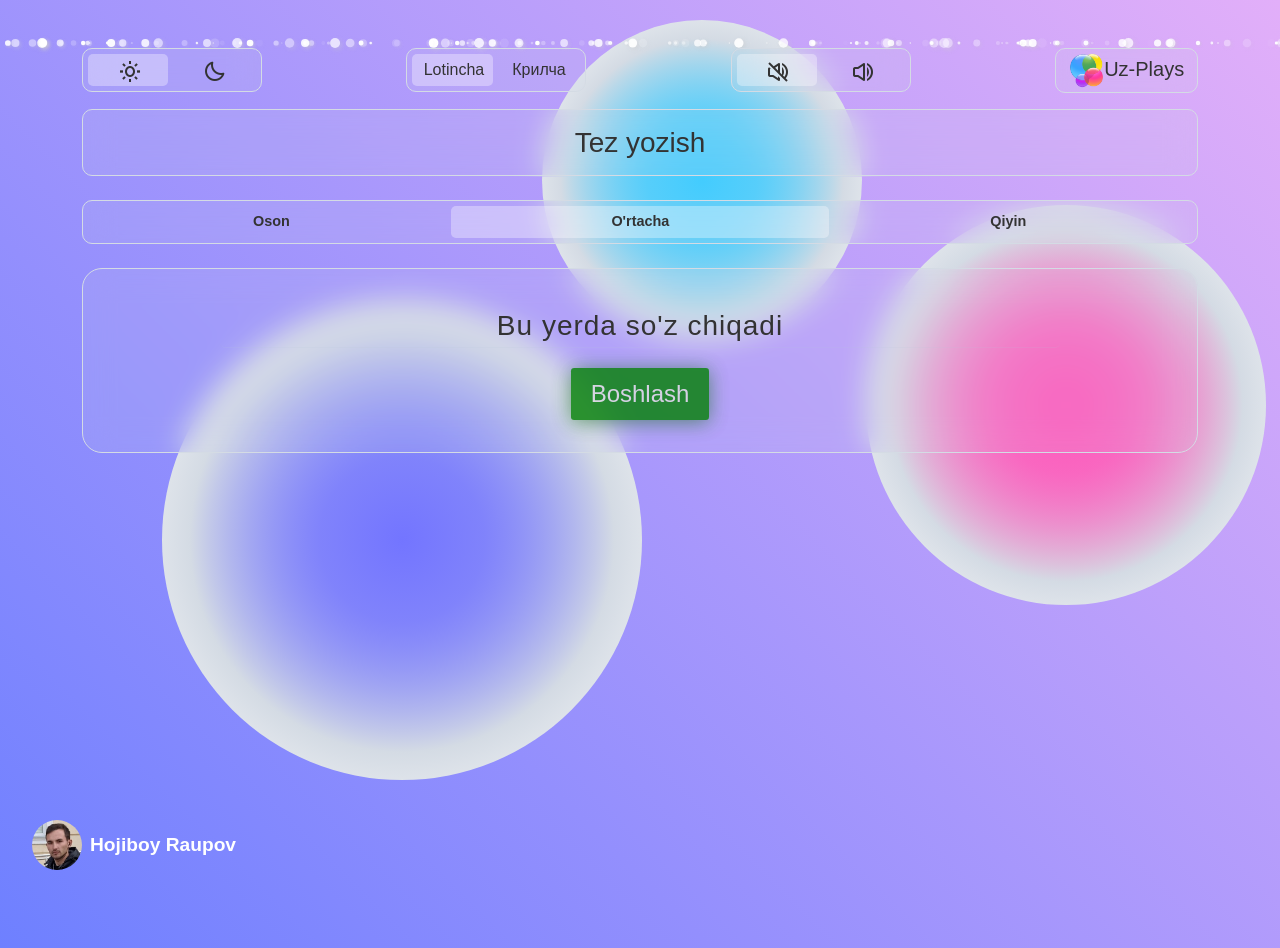
==== commit c9fd63ed: "." ====
--- a/index.html
+++ b/index.html
@@ -1 +1 @@
-<!DOCTYPE html><html><head><link rel="icon" href="./src/img/logo.png" type="image/jpg"><meta charset='utf-8'><meta http-equiv='X-UA-Compatible' content='IE=edge'><meta name="theme-color" content="#000000" /><meta name="description" content="Tez-Yozish: bu saytda siz o'zbekcha so'zlarni klaviaturada yozishni mashq qilishingiz va yozish tezligingizni oshirishingiz mumkin"><meta name="Hojiboy Raupov" content="Uz-Plays - qiziqarli va foydali o'yinlar sayti" /><title>Tez yozish - Yozish tezligini aniqlash</title><meta name='viewport' content='width=device-width, initial-scale=1'><link href='https://unpkg.com/boxicons@2.1.4/css/boxicons.min.css' rel='stylesheet'><link rel="stylesheet" href="./src/css/snow.css"><link rel="stylesheet" href="./src/css/bootstrap.min.css"><link rel="stylesheet" href="./src/css/style.css"><link rel="stylesheet" href="./src/css/shapes.css"><link rel='stylesheet' href='./fast-typing.css'><link rel="stylesheet" href="./src/css/media.css"><style id="root">:root{ --purple: #434488; --sky: #286f89; --pink: #8f336b; --bg-blue: #0f5076; --bg-pink: #831818; --purple: #7375ff; --sky: #43ccfe; --pink: #ff55bb; --bg-blue: #6E80FF; --bg-pink: #E2AFF9; --bg: linear-gradient(45deg, var(--bg-blue), var(--bg-pink)); --bg-color: #d4dbe4; --bg-color-transparent: #d4dbe422; --bg-dark: #b5c4d4; --bg-dark-transparent: #b5c4d422; --bg-black: #fafafa; --bg-light: #ccc8; --bg-transparent: #fff3; --text-color: #333; --text-gray: #555; --transition: 0.5s all ease; --border: 1px solid var(--bg-color); --border-hover: 1px solid var(--bg-black); --l: 5px; --r: 52%;} </style></head><body><div id="snow"></div><div class="d-sm-block d-none"><div class="shape circle" style="--shape: var(--purple)"></div><div class="shape shape1" style="--shape: var(--sky)"></div><div class="shape shape2 d-md-block d-none" style="--shape: var(--pink)"></div></div><div class="container my-3 my-sm-5" id="game"><div class="control d-flex gap-2 gap-sm-4 justify-content-between flex-wrap-reverse flex-sm-nowrap mb-1 mb-sm-3"><div class="colors d-flex flex-grow-1 flex-sm-grow-0 justify-content-center p-1 mt-1 mt-sm-0"><div class="color-bg"></div><label for="input-get" class="color lite" onclick="light()"><i class='bx bx-sun'></i><span class="color__name" id="white">Oq</span></label><label for="input-get" class="color dark" onclick="dark()"><i class='bx bx-moon'></i><span class="color__name" id="black">Qora</span></label></div><div class="language d-flex flex-grow-1 flex-sm-grow-0 justify-content-center p-1 mt-1 mt-sm-0"><div class="color-bg2"></div><label for="input-get" class="color" onclick="lotin()"><span class="lang__full">Lotincha</span><span class="lang__min">Uz</span></label><label for="input-get" class="color" onclick="krill()"><span class="lang__full">Крилча</span><span class="lang__min">Уз</span></label></div><div class="colors d-flex flex-grow-1 flex-sm-grow-0 justify-content-center p-1 mt-1 mt-sm-0"><div class="color-bg3"></div><label class="color" onclick="vMute()"><i class='bx bx-volume-mute'></i></label><label class="color" onclick="vSound()"><i class='bx bx-volume-full'></i></label></div><a href="https://uz-plays.netlify.app/" class="home__link flex-grow-1 flex-sm-grow-0 mt-1 mt-sm-0"><h5 class="uz-plays p-1 px-4 m-0"><img src="./src/img/logo.png"><span class="home__name d-inline-block d-sm-none d-lg-inline-block">Uz-Plays</span></h5></a></div><h3 class="name p-3 mt-3" id="name">Tez yozish</h3><div class="level my-2 my-sm-4 mt-4 d-flex justify-content-center p-1"><div class="color-bg4"></div><label class="color" for="easy" onclick="easy()">Oson</label><label class="color" for="normal" onclick="normal()">O'rtacha</label><label class="color" for="hard" onclick="hard()">Qiyin</label></div><div class="datas my-1 my-sm-3 mt-4 px-2 justify-content-between gap-1"><h3 class="level__report"></h3><div><h3 id="timer-60">Vaqt</h3></div><div class="reports"><label class="data easy"><span id="report2">0</span></label><label class="data hard"><span id="report">0</span></label></div></div><div class="game__bar d-flex justify-content-center flex-wrap gap-3 p-3"><div class="all" id="all"><h3 id="math" class="my-1 p-1">Bu yerda so'z chiqadi</h3><label for="input-get" onclick="start()" id="start" class="">Boshlash</label><h3 id="true_btn"><input type="text" class="form p-1" id="input-get" value="" autofocus placeholder="Yozuv maydoni" autocomplete="off" autocorrect="off" spellcheck="false" required></h3></div><div class="all2" id="all2"><h3 id="report3"></h3><div id="greate"></div><div class="lists mb-3"><ol id="logs"></ol></div><div id="unAll2" onclick="ok()" class="un-all2 btn-lg btn-outline-primary">Qayta boshlash</div></div></div><audio id="bg-sound" src="./src/media/bg-sound.mp3" loop></audio></div><div class="container my-3 my-sm-5"><div class="text-center name py-2 max-res" id="mx-res"><h3>Maksimal natijalar:</h3><div class="px-1 px-md-2 btn-group w-100 mt-2" id="mx-easy"><div class="btn btn-level btn-info"><span>Oson<b>0</b></span></div><div class="btn btn-speed btn-warning"><span>0</span>ta belgi</div><div class="btn btn-success"><span>0</span>ta to'g'ri</div><div class="btn btn-danger"><span>0</span>ta xato</div></div><div class="px-1 px-md-2 btn-group w-100 mt-2" id="mx-normal"><div class="btn btn-level btn-info"><span>O'rtacha<b>0</b></span></div><div class="btn btn-speed btn-warning"><span>0</span>ta belgi</div><div class="btn btn-success"><span>0</span>ta to'g'ri</div><div class="btn btn-danger"><span>0</span>ta xato</div></div><div class="px-1 px-md-2 btn-group w-100 mt-2" id="mx-hard"><div class="btn btn-level btn-info"><span>Qiyin<b>0</b></span></div><div class="btn btn-speed btn-warning"><span>0</span>ta belgi</div><div class="btn btn-success"><span>0</span>ta to'g'ri</div><div class="btn btn-danger"><span>0</span>ta xato</div></div></div><div class="name mt-2" id="game-res"><h3 class="text-center mt-2">Umumiy natijalar:</h3><ol class="responces"></ol></div><a href="https://t.me/sinsata"><h3 class="my__link p-3 my-4" id="myLink">Dasturchi bilan bog'lanish</h3></a></div><script src="./src/js/main.js"></script><script src="./fast-typing.js"></script><script src="./src/js/snow.js"></script></body></html>+<!DOCTYPE html><html><head><link rel="icon" href="./src/img/logo.png" type="image/jpg"><meta charset='utf-8'><meta http-equiv='X-UA-Compatible' content='IE=edge'><meta name="theme-color" content="#000000" /><meta name="description" content="Tez-Yozish: bu saytda siz o'zbekcha so'zlarni klaviaturada yozishni mashq qilishingiz va yozish tezligingizni oshirishingiz mumkin"><meta name="Hojiboy Raupov" content="Uz-Plays - qiziqarli va foydali o'yinlar sayti" /><title>Tez yozish - Yozish tezligini aniqlash</title><meta name='viewport' content='width=device-width, initial-scale=1'><link href='https://unpkg.com/boxicons@2.1.4/css/boxicons.min.css' rel='stylesheet'><link rel="stylesheet" href="./src/css/snow.css"><link rel="stylesheet" href="./src/css/bootstrap.min.css"><link rel="stylesheet" href="./src/css/style.css"><link rel="stylesheet" href="./src/css/shapes.css"><link rel='stylesheet' href='./fast-typing.css'><link rel="stylesheet" href="./src/css/media.css"><style id="root">:root{ --purple: #434488; --sky: #286f89; --pink: #8f336b; --bg-blue: #0f5076; --bg-pink: #831818; --purple: #7375ff; --sky: #43ccfe; --pink: #ff55bb; --bg-blue: #6E80FF; --bg-pink: #E2AFF9; --bg: linear-gradient(45deg, var(--bg-blue), var(--bg-pink)); --bg-color: #d4dbe4; --bg-color-transparent: #d4dbe422; --bg-dark: #b5c4d4; --bg-dark-transparent: #b5c4d422; --bg-black: #fafafa; --bg-light: #ccc8; --bg-transparent: #fff3; --text-color: #333; --text-gray: #555; --transition: 0.5s all ease; --border: 1px solid var(--bg-color); --border-hover: 1px solid var(--bg-black); --l: 5px; --r: 52%;} </style></head><body><div id="snow"></div><div class="d-sm-block d-none"><div class="shape circle" style="--shape: var(--purple)"></div><div class="shape shape1" style="--shape: var(--sky)"></div><div class="shape shape2 d-md-block d-none" style="--shape: var(--pink)"></div></div><div id="creator"><a href="https://t.me/sinsata"><div class="creator_image"></div><div class="creator_name">Hojiboy Raupov</div></a></div><div class="container my-3 my-sm-5" id="game"><div class="control d-flex gap-2 gap-sm-4 justify-content-between flex-wrap-reverse flex-sm-nowrap mb-1 mb-sm-3"><div class="colors d-flex flex-grow-1 flex-sm-grow-0 justify-content-center p-1 mt-1 mt-sm-0"><div class="color-bg"></div><label for="input-get" class="color lite" onclick="light()"><i class='bx bx-sun'></i><span class="color__name" id="white">Oq</span></label><label for="input-get" class="color dark" onclick="dark()"><i class='bx bx-moon'></i><span class="color__name" id="black">Qora</span></label></div><div class="language d-flex flex-grow-1 flex-sm-grow-0 justify-content-center p-1 mt-1 mt-sm-0"><div class="color-bg2"></div><label for="input-get" class="color" onclick="lotin()"><span class="lang__full">Lotincha</span><span class="lang__min">Uz</span></label><label for="input-get" class="color" onclick="krill()"><span class="lang__full">Крилча</span><span class="lang__min">Уз</span></label></div><div class="colors d-flex flex-grow-1 flex-sm-grow-0 justify-content-center p-1 mt-1 mt-sm-0"><div class="color-bg3"></div><label class="color" onclick="vMute()"><i class='bx bx-volume-mute'></i></label><label class="color" onclick="vSound()"><i class='bx bx-volume-full'></i></label></div><a href="https://uz-plays.netlify.app/" class="home__link flex-grow-1 flex-sm-grow-0 mt-1 mt-sm-0"><h5 class="uz-plays p-1 px-4 m-0"><img src="./src/img/logo.png"><span class="home__name d-inline-block d-sm-none d-lg-inline-block">Uz-Plays</span></h5></a></div><h3 class="name p-3 mt-3" id="name">Tez yozish</h3><div class="level my-2 my-sm-4 mt-4 p-1"><div class="color-bg4"></div><label class="color" for="easy" onclick="easy()">Oson</label><label class="color" for="normal" onclick="normal()">O'rtacha</label><label class="color" for="hard" onclick="hard()">Qiyin</label></div><div class="datas my-1 my-sm-3 mt-4 px-2 justify-content-between gap-1"><h3 class="level__report"></h3><div><h3 id="timer-60">Vaqt</h3></div><div class="reports"><label class="data true-res"><span id="report2">0</span></label><label class="data folse-res"><span id="report">0</span></label></div></div><div class="game__bar d-flex justify-content-center flex-wrap gap-3 p-3"><div class="all" id="all"><h3 id="math" class="my-1 p-1">Bu yerda so'z chiqadi</h3><label for="input-get" onclick="start()" id="start" class="">Boshlash</label><h3 id="true_btn"><input type="text" class="form p-1" id="input-get" value="" autofocus placeholder="Yozuv maydoni" autocomplete="off" autocorrect="off" spellcheck="false" required></h3></div><div class="all2" id="all2"><h3 id="report3"></h3><div id="greate"></div><div class="lists mb-3"><ol id="logs"></ol></div><div id="unAll2" onclick="ok()" class="un-all2 btn-lg btn-outline-primary">Qayta boshlash</div></div></div><audio id="bg-sound" src="./src/media/bg-sound.mp3" loop></audio></div><div class="container my-3 my-sm-5"><div class="text-center name py-2 max-res" id="mx-res"><h3>Maksimal natijalar:</h3><div class="px-1 px-md-2 btn-group w-100 mt-2" id="mx-easy"><div class="btn btn-level btn-info"><span>Oson<b>0</b></span></div><div class="btn btn-speed btn-warning"><span>0</span>ta belgi</div><div class="btn btn-success"><span>0</span>ta to'g'ri</div><div class="btn btn-danger"><span>0</span>ta xato</div></div><div class="px-1 px-md-2 btn-group w-100 mt-2" id="mx-normal"><div class="btn btn-level btn-info"><span>O'rtacha<b>0</b></span></div><div class="btn btn-speed btn-warning"><span>0</span>ta belgi</div><div class="btn btn-success"><span>0</span>ta to'g'ri</div><div class="btn btn-danger"><span>0</span>ta xato</div></div><div class="px-1 px-md-2 btn-group w-100 mt-2" id="mx-hard"><div class="btn btn-level btn-info"><span>Qiyin<b>0</b></span></div><div class="btn btn-speed btn-warning"><span>0</span>ta belgi</div><div class="btn btn-success"><span>0</span>ta to'g'ri</div><div class="btn btn-danger"><span>0</span>ta xato</div></div></div><div class="name mt-2" id="game-res"><h3 class="text-center mt-2">Umumiy natijalar:</h3><ol class="responces"></ol></div></div><script src="./src/js/main.js"></script><script src="./fast-typing.js"></script><script src="./src/js/snow.js"></script></body></html>
--- a/src/css/style.css
+++ b/src/css/style.css
@@ -1 +1 @@
-@import url('https://fonts.googleapis.com/css2?family=Londrina+Outline|Trebuchet+MS|Lucida+Sans+Unicode&display=swap');*{box-sizing:border-box;user-select:none;font-family:'Trebuchet MS','Lucida Sans Unicode','Lucida Grande','Lucida Sans',Arial,sans-serif}body{background-image:var(--bg);color:var(--text-color);min-height:100vh}a{text-decoration:none}.bx{display:inline-block;transform:scale(1.5) translateY(2px);margin:0 3px;-webkit-transform:scale(1.5) translateY(2px);-moz-transform:scale(1.5) translateY(2px);-ms-transform:scale(1.5) translateY(2px);-o-transform:scale(1.5) translateY(2px)}.colors{height:100%;width:180px;position:relative;backdrop-filter:blur(15px)}.color-bg{position:absolute;top:5px;left:var(--l);right:var(--r);bottom:5px;background:#fff5;border-radius:5px;transition:.5s all ease;z-index:1}.color{width:100%;padding:5px;border-radius:5px;cursor:pointer;transition:var(--transition);-webkit-transition:var(--transition);-moz-transition:var(--transition);-ms-transition:var(--transition);-o-transition:var(--transition)}label{z-index:2}.uz-plays,.colors,.name,.my__link{text-align:center;color:var(--text-color);border:var(--border);border-radius:10px;background:var(--bg-color-transparent);transition:var(--transition);-webkit-transition:var(--transition);-moz-transition:var(--transition);-ms-transition:var(--transition);-o-transition:var(--transition);-webkit-border-radius:10px;-moz-border-radius:10px;-ms-border-radius:10px;-o-border-radius:10px;backdrop-filter:blur(15px)}.uz-plays{line-height:35px;padding:.2rem .8rem!important}.uz-plays:hover,.games:hover{background-color:var(--bg-transparent);border-color:#fffa}.uz-plays img{height:35px}.datas{height:50px;width:100%;display:flex;align-items:center;animation:1s boleans;display:none}#timer-60{width:150px;text-align:center;border-radius:5px;color:var(--text-color);padding:5px;margin-top:12px;border:var(--border);background:var(--bg-color)}.level__report{text-transform:uppercase;color:var(--text-gray);padding:5px 15px;margin-top:15px;border:var(--border);background:var(--bg-color-transparent);border-radius:5px}.reports{width:150px;text-align:right}.data{opacity:.8;padding:5px 15px;border-radius:5px;margin-left:10px}.game__bar{border:var(--border);border-radius:20px;background:var(--bg-color-transparent);transition:var(--transition);position:relative;backdrop-filter:blur(15px);overflow:hidden}.all{text-align:center;width:100%;display:flex;flex-direction:column;gap:1rem;padding:1rem}#math{width:80%;margin:auto;border-bottom:var(--border);border-color:var(--bg-dark-transparent);border-radius:5px;letter-spacing:1px}@keyframes boleans{0%{margin:0 auto;opacity:0}100%{opacity:1}}#start{padding:.5rem 1.2rem;font-size:1.5rem;color:#ddd;box-shadow:0 2px 20px #060a;margin:auto;animation:1s boleans;transition:var(--transition);text-shadow:none;background:green;opacity:.8;cursor:pointer;border-radius:.2rem;-webkit-border-radius:.2rem;-moz-border-radius:.2rem;-ms-border-radius:.2rem;-o-border-radius:.2rem}#start:hover{opacity:1;box-shadow:0 2px 20px #080a}.games{border:var(--border);border-radius:20px;background:var(--bg-color-transparent);transition:var(--transition);-webkit-transition:var(--transition);-moz-transition:var(--transition);-ms-transition:var(--transition);-o-transition:var(--transition);backdrop-filter:blur(15px)}.game{height:200px;width:300px!important;flex-grow:1;border-radius:10px;display:flex;flex-direction:column;justify-content:center;align-items:center;text-align:center;text-decoration:none;color:#ddd;transition:var(--transition);position:relative;box-shadow:3px 3px 5px var(--bg-color-transparent),inset 0 0 35px var(--bg-dark-transparent);border:var(--border);cursor:pointer}.game::before{position:absolute;content:'';width:100%;height:100%;background:var(--bg-light);border-radius:inherit;z-index:1;transition:var(--transition);-webkit-transition:var(--transition);-moz-transition:var(--transition);-ms-transition:var(--transition);-o-transition:var(--transition);opacity:.5}.game:hover{color:#ddd;box-shadow:3px 3px 5px var(--bg-dark-transparent),inset 0 0 25px var(--bg-dark-transparent);border:var(--border-hover)}.game:hover::before{background:#21252933}.game h2,.game p{z-index:20;font-weight:700}.game p{height:0;opacity:0;transition:var(--transition)}.game:hover p{height:50px;opacity:1}.game-1{background:url('../img/typing_k1.jpg');background-size:cover;background-position:center}.game-2{background:url('../img/math3.jpg');background-size:cover;background-position:center}.game-3{background:url('../img/calc1.png');background-size:cover;background-position:center}.my__link:hover{background:var(--bg-transparent);box-shadow:0 0 20px var(--bg-light)}+@import url('https://fonts.googleapis.com/css2?family=Londrina+Outline|Trebuchet+MS|Lucida+Sans+Unicode&display=swap');*{box-sizing:border-box;user-select:none;font-family:'Trebuchet MS','Lucida Sans Unicode','Lucida Grande','Lucida Sans',Arial,sans-serif}body{background-image:var(--bg);color:var(--text-color);min-height:100vh}a{text-decoration:none}.bx{display:inline-block;transform:scale(1.5) translateY(2px);margin:0 3px;-webkit-transform:scale(1.5) translateY(2px);-moz-transform:scale(1.5) translateY(2px);-ms-transform:scale(1.5) translateY(2px);-o-transform:scale(1.5) translateY(2px)}.colors{height:100%;width:180px;position:relative;backdrop-filter:blur(15px)}.color-bg{position:absolute;top:5px;left:var(--l);right:var(--r);bottom:5px;background:#fff5;border-radius:5px;transition:.5s all ease;z-index:1}.color{width:100%;padding:5px;border-radius:5px;cursor:pointer;transition:var(--transition);-webkit-transition:var(--transition);-moz-transition:var(--transition);-ms-transition:var(--transition);-o-transition:var(--transition)}label{z-index:2}.uz-plays,.colors,.name,.my__link{text-align:center;color:var(--text-color);border:var(--border);border-radius:10px;background:var(--bg-color-transparent);transition:var(--transition);-webkit-transition:var(--transition);-moz-transition:var(--transition);-ms-transition:var(--transition);-o-transition:var(--transition);-webkit-border-radius:10px;-moz-border-radius:10px;-ms-border-radius:10px;-o-border-radius:10px;backdrop-filter:blur(15px)}.uz-plays{line-height:35px;padding:.2rem .8rem!important}.uz-plays:hover,.games:hover{background-color:var(--bg-transparent);border-color:#fffa}.uz-plays img{height:35px}.datas{height:50px;width:100%;display:flex;align-items:center;animation:1s boleans;display:none}#timer-60{width:150px;text-align:center;border-radius:5px;color:var(--text-color);padding:5px;margin-top:12px;border:var(--border);background:var(--bg-color)}.level__report{text-transform:uppercase;color:var(--text-gray);padding:5px 15px;margin-top:15px;border:var(--border);background:var(--bg-color-transparent);border-radius:5px}.reports{width:150px;text-align:right}.data{opacity:.8;padding:5px 15px;border-radius:5px;margin-left:10px}.game__bar{border:var(--border);border-radius:20px;background:var(--bg-color-transparent);transition:var(--transition);position:relative;backdrop-filter:blur(15px);overflow:hidden}.all{text-align:center;width:100%;display:flex;flex-direction:column;gap:1rem;padding:1rem}#math{width:80%;margin:auto;border-bottom:var(--border);border-color:var(--bg-dark-transparent);border-radius:5px;letter-spacing:1px}@keyframes boleans{0%{margin:0 auto;opacity:0}100%{opacity:1}}#start{padding:.5rem 1.2rem;font-size:1.5rem;color:#ddd;box-shadow:0 2px 20px #060a;margin:auto;animation:1s boleans;transition:var(--transition);text-shadow:none;background:green;opacity:.8;cursor:pointer;border-radius:.2rem;-webkit-border-radius:.2rem;-moz-border-radius:.2rem;-ms-border-radius:.2rem;-o-border-radius:.2rem}#start:hover{opacity:1;box-shadow:0 2px 20px #080a}.games{border:var(--border);border-radius:20px;background:var(--bg-color-transparent);transition:var(--transition);-webkit-transition:var(--transition);-moz-transition:var(--transition);-ms-transition:var(--transition);-o-transition:var(--transition);backdrop-filter:blur(15px)}.game{height:200px;width:300px!important;flex-grow:1;border-radius:10px;display:flex;flex-direction:column;justify-content:center;align-items:center;text-align:center;text-decoration:none;color:#ddd;transition:var(--transition);position:relative;box-shadow:3px 3px 5px var(--bg-color-transparent),inset 0 0 35px var(--bg-dark-transparent);border:var(--border);cursor:pointer}.game::before{position:absolute;content:'';width:100%;height:100%;background:var(--bg-light);border-radius:inherit;z-index:1;transition:var(--transition);-webkit-transition:var(--transition);-moz-transition:var(--transition);-ms-transition:var(--transition);-o-transition:var(--transition);opacity:.5}.game:hover{color:#ddd;box-shadow:3px 3px 5px var(--bg-dark-transparent),inset 0 0 25px var(--bg-dark-transparent);border:var(--border-hover)}.game:hover::before{background:#21252933}.game h2,.game p{z-index:20;font-weight:700}.game p{height:0;opacity:0;transition:var(--transition)}.game:hover p{height:50px;opacity:1}.game-1{background:url('../img/typing_k1.jpg');background-size:cover;background-position:center}.game-2{background:url('../img/math3.jpg');background-size:cover;background-position:center}.game-3{background:url('../img/calc1.png');background-size:cover;background-position:center}#creator{position:absolute;font-weight:900;color:#fff;top:calc(100vh - 5rem);left:2rem}#creator a{display:flex;gap:.5rem;align-items:center;color:#fff;font-size:1.2rem}.creator_image{width:50px;height:50px;background:url('../img/creator.jpg');background-size:cover;border-radius:50%;-webkit-border-radius:50%;-moz-border-radius:50%;-ms-border-radius:50%;-o-border-radius:50%}
--- a/fast-typing.css
+++ b/fast-typing.css
@@ -1 +1 @@
-.language{height:100%;width:180px;position:relative}.lang__min{display:none}.color-bg2,.color-bg3,.color-bg4{position:absolute;top:5px;bottom:5px;background:#fff5;border-radius:5px;transition:.5s all ease;z-index:1}.language{text-align:center;color:var(--text-color);border:var(--border);border-radius:10px;background:var(--bg-color-transparent);transition:var(--transition);-webkit-transition:var(--transition);-moz-transition:var(--transition);-ms-transition:var(--transition);-o-transition:var(--transition)}.level{text-align:center;color:var(--text-color);font-weight:900;border:var(--border);border-radius:10px;padding:5px;background:var(--bg-color-transparent);backdrop-filter:blur(15px)}.level label{flex-grow:1;width:150px;text-align:center;padding:5px;border-radius:5px;border-color:#fff5;transition:var(--transition);filter:blur(.4px) saturate(.5);cursor:pointer;transform:scale(.9);-webkit-transform:scale(.9);-moz-transform:scale(.9);-ms-transform:scale(.9);-o-transform:scale(.9);-webkit-filter:blur(.4px) saturate(.5)}#input-get{display:inline-block;background:var(--bg-color-transparent);color:var(--text-color);text-align:center;width:80%;outline:0;border-radius:5px;border-bottom:var(--border);border-color:var(--bg-dark);animation:1s boleans;letter-spacing:1px;text-shadow:none}#input-get:focus{border-color:var(--bg-dark);outline:1px solid #8885}#true_btn{display:none;margin-top:10px}#all2{display:none;width:100%;text-align:center}#report3{width:100%;display:block;line-height:4rem}.log-header{font-size:22px;margin-top:0}.lists{width:100%;display:flex;justify-content:space-between}#greate{width:100%}#logs{margin:2rem auto 0;display:inline-block;width:90%;max-height:380px;overflow:hidden;column-count:3;column-gap:5rem;column-rule:solid #888}.log-list{font-size:18px;color:#61dd61;list-style-position:inside;letter-spacing:1px;text-align:left}.red{color:#f55;text-decoration:#faa5 underline dashed}.un-all2{padding:5px 50px;font-size:1.2rem;border:calc(1px / 10) solid #1261b6;border-radius:10px;cursor:pointer;background-color:#1261b688;color:#fff;transition:var(--transition);-webkit-transition:var(--transition);-moz-transition:var(--transition);-ms-transition:var(--transition);-o-transition:var(--transition)}#unAll2:hover{background-color:#1261b6;color:#fff;box-shadow:0 0 2px #1261b6}#game-res{display:none}.responce{margin-top:1rem;padding-right:1rem;text-align:left}.responce .text{padding:2px 4px;background:#fff2;font-weight:700;border-radius:2px;-webkit-border-radius:2px;-moz-border-radius:2px;-ms-border-radius:2px;-o-border-radius:2px}.log__info{position:relative}.log__info:hover b{transform:translate(-50%);-webkit-transform:translate(-50%);-moz-transform:translate(-50%);-ms-transform:translate(-50%);-o-transform:translate(-50%)}.log__info b{position:absolute;left:55%;top:calc(100% + 5px);transform:translate(-50%,-50%) scale(0);background:var(--bg-dark);padding:.1rem .5rem;color:#fff;border:1px solid;border-radius:.1rem;-webkit-border-radius:.1rem;-moz-border-radius:.1rem;-ms-border-radius:.1rem;-o-border-radius:.1rem;-webkit-transform:translate(-50%,-50%) scale(0);-moz-transform:translate(-50%,-50%) scale(0);-ms-transform:translate(-50%,-50%) scale(0);-o-transform:translate(-50%,-50%) scale(0);transition:var(--transition);-webkit-transition:var(--transition);-moz-transition:var(--transition);-ms-transition:var(--transition);-o-transition:var(--transition);z-index:10}.log__info b::before{position:absolute;content:'';width:10px;height:10px;background:inherit;border-style:solid;border-width:1px 0 0 1px;top:0;left:50%;transform:translate(-50%,-50%) rotate(45deg);-webkit-transform:translate(-50%,-50%) rotate(45deg);-moz-transform:translate(-50%,-50%) rotate(45deg);-ms-transform:translate(-50%,-50%) rotate(45deg);-o-transform:translate(-50%,-50%) rotate(45deg)}.max-res{background:var(--bg-transparent);-webkit-backdrop-filter:blur(30px);backdrop-filter:blur(30px)}.max-res .btn{cursor:auto;position:relative;overflow:hidden;font-weight:700}.max-res .btn::before{position:absolute;content:'';width:110%;height:110%;top:-5%;left:-5%;background:var(--bg-transparent)}.max-res span{background:#fffc;color:#000;font-weight:900;vertical-align:middle;padding:2px 10px;border-radius:5px;-webkit-border-radius:5px;-moz-border-radius:5px;-ms-border-radius:5px;-o-border-radius:5px;border:1px solid #0008;box-shadow:0 0 2px #fff5,inset -1px -1px 2px #fff5,-1px -1px 2px #0005,inset 1px 1px 2px #0005}.btn-level span{position:relative}.btn-level b{position:absolute;left:calc(100% - 10px);bottom:40%;background:#dc3545;padding:0 5px;font-size:.8rem;color:#fff;border-radius:50px;-webkit-border-radius:50px;-moz-border-radius:50px;-ms-border-radius:50px;-o-border-radius:50px}#mx-easy,#mx-hard,#mx-normal,#mx-res{display:none}+.language{height:100%;width:180px;position:relative}.lang__min{display:none}.color-bg2,.color-bg3,.color-bg4{position:absolute;top:5px;bottom:5px;background:#fff5;border-radius:5px;transition:.5s all ease;z-index:1}.language{text-align:center;color:var(--text-color);border:var(--border);border-radius:10px;background:var(--bg-color-transparent);transition:var(--transition);-webkit-transition:var(--transition);-moz-transition:var(--transition);-ms-transition:var(--transition);-o-transition:var(--transition)}.level{display:flex;text-align:center;color:var(--text-color);font-weight:900;border:var(--border);border-radius:10px;padding:5px;background:var(--bg-color-transparent);backdrop-filter:blur(15px)}.level label{flex-grow:1;width:150px;text-align:center;padding:5px;border-radius:5px;border-color:#fff5;transition:var(--transition);filter:blur(.4px) saturate(.5);cursor:pointer;transform:scale(.9);-webkit-transform:scale(.9);-moz-transform:scale(.9);-ms-transform:scale(.9);-o-transform:scale(.9);-webkit-filter:blur(.4px) saturate(.5);-webkit-transition:var(--transition);-moz-transition:var(--transition);-ms-transition:var(--transition);-o-transition:var(--transition)}.true-res{box-shadow:0 0 15px var(--sky);background:var(--bg-color)}.folse-res{box-shadow:0 0 15px var(--pink);background:var(--bg-color)}#input-get{display:inline-block;background:var(--bg-color-transparent);color:var(--text-color);text-align:center;width:80%;outline:0;border-radius:5px;border-bottom:var(--border);border-color:var(--bg-dark);animation:1s boleans;letter-spacing:1px;text-shadow:none}#input-get:focus{border-color:var(--bg-dark);outline:1px solid #8885}#true_btn{display:none;margin-top:10px}#all2{display:none;width:100%;text-align:center}#report3{width:100%;display:block;line-height:4rem}.log-header{font-size:22px;margin-top:0}.lists{width:100%;display:flex;justify-content:space-between}#greate{width:100%}#logs{margin:2rem auto 0;display:inline-block;width:90%;max-height:380px;overflow:hidden;column-count:3;column-gap:5rem;column-rule:solid #888}.log-list{font-size:18px;color:#61dd61;list-style-position:inside;letter-spacing:1px;text-align:left}.red{color:#f55;text-decoration:#faa5 underline dashed}.un-all2{padding:5px 50px;font-size:1.2rem;border:calc(1px / 10) solid #1261b6;border-radius:10px;cursor:pointer;background-color:#1261b688;color:#fff;transition:var(--transition);-webkit-transition:var(--transition);-moz-transition:var(--transition);-ms-transition:var(--transition);-o-transition:var(--transition)}#unAll2:hover{background-color:#1261b6;color:#fff;box-shadow:0 0 2px #1261b6}#game-res{display:none}.responce{margin-top:1rem;padding-right:1rem;text-align:left}.responce .text{padding:2px 4px;background:#fff2;font-weight:700;border-radius:2px;-webkit-border-radius:2px;-moz-border-radius:2px;-ms-border-radius:2px;-o-border-radius:2px}.log__info{position:relative}.log__info:hover b{transform:translate(-50%);-webkit-transform:translate(-50%);-moz-transform:translate(-50%);-ms-transform:translate(-50%);-o-transform:translate(-50%)}.log__info b{position:absolute;left:55%;top:calc(100% + 5px);transform:translate(-50%,-50%) scale(0);background:var(--bg-dark);padding:.1rem .5rem;color:#fff;border:1px solid;border-radius:.1rem;-webkit-border-radius:.1rem;-moz-border-radius:.1rem;-ms-border-radius:.1rem;-o-border-radius:.1rem;-webkit-transform:translate(-50%,-50%) scale(0);-moz-transform:translate(-50%,-50%) scale(0);-ms-transform:translate(-50%,-50%) scale(0);-o-transform:translate(-50%,-50%) scale(0);transition:var(--transition);-webkit-transition:var(--transition);-moz-transition:var(--transition);-ms-transition:var(--transition);-o-transition:var(--transition);z-index:10}.log__info b::before{position:absolute;content:'';width:10px;height:10px;background:inherit;border-style:solid;border-width:1px 0 0 1px;top:0;left:50%;transform:translate(-50%,-50%) rotate(45deg);-webkit-transform:translate(-50%,-50%) rotate(45deg);-moz-transform:translate(-50%,-50%) rotate(45deg);-ms-transform:translate(-50%,-50%) rotate(45deg);-o-transform:translate(-50%,-50%) rotate(45deg)}.max-res{background:var(--bg-transparent);-webkit-backdrop-filter:blur(30px);backdrop-filter:blur(30px)}.max-res .btn{cursor:auto;position:relative;overflow:hidden;font-weight:700}.max-res .btn::before{position:absolute;content:'';width:110%;height:110%;top:-5%;left:-5%;background:var(--bg-transparent)}.max-res span{background:#fffc;color:#000;font-weight:900;vertical-align:middle;padding:2px 10px;border-radius:5px;-webkit-border-radius:5px;-moz-border-radius:5px;-ms-border-radius:5px;-o-border-radius:5px;border:1px solid #0008;box-shadow:0 0 2px #fff5,inset -1px -1px 2px #fff5,-1px -1px 2px #0005,inset 1px 1px 2px #0005}.btn-level span{position:relative}.btn-level b{position:absolute;left:calc(100% - 10px);bottom:40%;background:#dc3545;padding:0 5px;font-size:.8rem;color:#fff;border-radius:50px;-webkit-border-radius:50px;-moz-border-radius:50px;-ms-border-radius:50px;-o-border-radius:50px}#mx-easy,#mx-hard,#mx-normal,#mx-res{display:none}
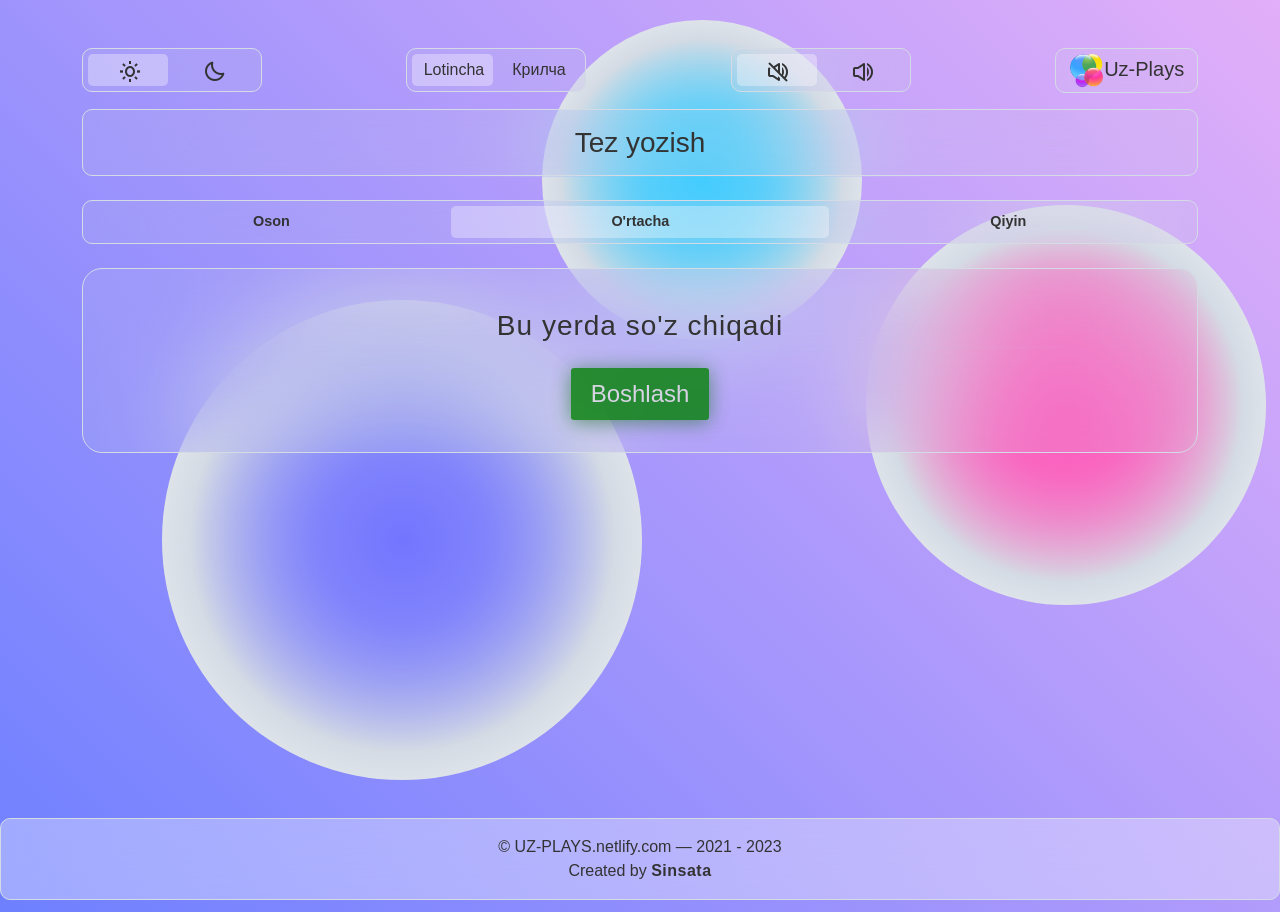
==== commit 2399bfb1: "new wersion Replace bg music, add footer, upgrade funktion language" ====
--- a/index.html
+++ b/index.html
@@ -1 +1 @@
-<!DOCTYPE html><html><head><link rel="icon" href="./src/img/logo.png" type="image/jpg"><meta charset='utf-8'><meta http-equiv='X-UA-Compatible' content='IE=edge'><meta name="theme-color" content="#000000" /><meta name="description" content="Tez-Yozish: bu saytda siz o'zbekcha so'zlarni klaviaturada yozishni mashq qilishingiz va yozish tezligingizni oshirishingiz mumkin"><meta name="Hojiboy Raupov" content="Uz-Plays - qiziqarli va foydali o'yinlar sayti" /><title>Tez yozish - Yozish tezligini aniqlash</title><meta name='viewport' content='width=device-width, initial-scale=1'><link href='https://unpkg.com/boxicons@2.1.4/css/boxicons.min.css' rel='stylesheet'><link rel="stylesheet" href="./src/css/snow.css"><link rel="stylesheet" href="./src/css/bootstrap.min.css"><link rel="stylesheet" href="./src/css/style.css"><link rel="stylesheet" href="./src/css/shapes.css"><link rel='stylesheet' href='./fast-typing.css'><link rel="stylesheet" href="./src/css/media.css"><style id="root">:root{ --purple: #434488; --sky: #286f89; --pink: #8f336b; --bg-blue: #0f5076; --bg-pink: #831818; --purple: #7375ff; --sky: #43ccfe; --pink: #ff55bb; --bg-blue: #6E80FF; --bg-pink: #E2AFF9; --bg: linear-gradient(45deg, var(--bg-blue), var(--bg-pink)); --bg-color: #d4dbe4; --bg-color-transparent: #d4dbe422; --bg-dark: #b5c4d4; --bg-dark-transparent: #b5c4d422; --bg-black: #fafafa; --bg-light: #ccc8; --bg-transparent: #fff3; --text-color: #333; --text-gray: #555; --transition: 0.5s all ease; --border: 1px solid var(--bg-color); --border-hover: 1px solid var(--bg-black); --l: 5px; --r: 52%;} </style></head><body><div id="snow"></div><div class="d-sm-block d-none"><div class="shape circle" style="--shape: var(--purple)"></div><div class="shape shape1" style="--shape: var(--sky)"></div><div class="shape shape2 d-md-block d-none" style="--shape: var(--pink)"></div></div><div id="creator"><a href="https://t.me/sinsata"><div class="creator_image"></div><div class="creator_name">Hojiboy Raupov</div></a></div><div class="container my-3 my-sm-5" id="game"><div class="control d-flex gap-2 gap-sm-4 justify-content-between flex-wrap-reverse flex-sm-nowrap mb-1 mb-sm-3"><div class="colors d-flex flex-grow-1 flex-sm-grow-0 justify-content-center p-1 mt-1 mt-sm-0"><div class="color-bg"></div><label for="input-get" class="color lite" onclick="light()"><i class='bx bx-sun'></i><span class="color__name" id="white">Oq</span></label><label for="input-get" class="color dark" onclick="dark()"><i class='bx bx-moon'></i><span class="color__name" id="black">Qora</span></label></div><div class="language d-flex flex-grow-1 flex-sm-grow-0 justify-content-center p-1 mt-1 mt-sm-0"><div class="color-bg2"></div><label for="input-get" class="color" onclick="lotin()"><span class="lang__full">Lotincha</span><span class="lang__min">Uz</span></label><label for="input-get" class="color" onclick="krill()"><span class="lang__full">Крилча</span><span class="lang__min">Уз</span></label></div><div class="colors d-flex flex-grow-1 flex-sm-grow-0 justify-content-center p-1 mt-1 mt-sm-0"><div class="color-bg3"></div><label class="color" onclick="vMute()"><i class='bx bx-volume-mute'></i></label><label class="color" onclick="vSound()"><i class='bx bx-volume-full'></i></label></div><a href="https://uz-plays.netlify.app/" class="home__link flex-grow-1 flex-sm-grow-0 mt-1 mt-sm-0"><h5 class="uz-plays p-1 px-4 m-0"><img src="./src/img/logo.png"><span class="home__name d-inline-block d-sm-none d-lg-inline-block">Uz-Plays</span></h5></a></div><h3 class="name p-3 mt-3" id="name">Tez yozish</h3><div class="level my-2 my-sm-4 mt-4 p-1"><div class="color-bg4"></div><label class="color" for="easy" onclick="easy()">Oson</label><label class="color" for="normal" onclick="normal()">O'rtacha</label><label class="color" for="hard" onclick="hard()">Qiyin</label></div><div class="datas my-1 my-sm-3 mt-4 px-2 justify-content-between gap-1"><h3 class="level__report"></h3><div><h3 id="timer-60">Vaqt</h3></div><div class="reports"><label class="data true-res"><span id="report2">0</span></label><label class="data folse-res"><span id="report">0</span></label></div></div><div class="game__bar d-flex justify-content-center flex-wrap gap-3 p-3"><div class="all" id="all"><h3 id="math" class="my-1 p-1">Bu yerda so'z chiqadi</h3><label for="input-get" onclick="start()" id="start" class="">Boshlash</label><h3 id="true_btn"><input type="text" class="form p-1" id="input-get" value="" autofocus placeholder="Yozuv maydoni" autocomplete="off" autocorrect="off" spellcheck="false" required></h3></div><div class="all2" id="all2"><h3 id="report3"></h3><div id="greate"></div><div class="lists mb-3"><ol id="logs"></ol></div><div id="unAll2" onclick="ok()" class="un-all2 btn-lg btn-outline-primary">Qayta boshlash</div></div></div><audio id="bg-sound" src="./src/media/bg-sound.mp3" loop></audio></div><div class="container my-3 my-sm-5"><div class="text-center name py-2 max-res" id="mx-res"><h3>Maksimal natijalar:</h3><div class="px-1 px-md-2 btn-group w-100 mt-2" id="mx-easy"><div class="btn btn-level btn-info"><span>Oson<b>0</b></span></div><div class="btn btn-speed btn-warning"><span>0</span>ta belgi</div><div class="btn btn-success"><span>0</span>ta to'g'ri</div><div class="btn btn-danger"><span>0</span>ta xato</div></div><div class="px-1 px-md-2 btn-group w-100 mt-2" id="mx-normal"><div class="btn btn-level btn-info"><span>O'rtacha<b>0</b></span></div><div class="btn btn-speed btn-warning"><span>0</span>ta belgi</div><div class="btn btn-success"><span>0</span>ta to'g'ri</div><div class="btn btn-danger"><span>0</span>ta xato</div></div><div class="px-1 px-md-2 btn-group w-100 mt-2" id="mx-hard"><div class="btn btn-level btn-info"><span>Qiyin<b>0</b></span></div><div class="btn btn-speed btn-warning"><span>0</span>ta belgi</div><div class="btn btn-success"><span>0</span>ta to'g'ri</div><div class="btn btn-danger"><span>0</span>ta xato</div></div></div><div class="name mt-2" id="game-res"><h3 class="text-center mt-2">Umumiy natijalar:</h3><ol class="responces"></ol></div></div><script src="./src/js/main.js"></script><script src="./fast-typing.js"></script><script src="./src/js/snow.js"></script></body></html>+<!DOCTYPE html><html><head><link rel="icon" href="./src/img/logo.png" type="image/jpg"><meta charset='utf-8'><meta http-equiv='X-UA-Compatible' content='IE=edge'><meta name="theme-color" content="#000000" /><meta name="description" content="Tez-Yozish: bu saytda siz o'zbekcha so'zlarni klaviaturada yozishni mashq qilishingiz va yozish tezligingizni oshirishingiz mumkin"><meta name="Hojiboy Raupov" content="Uz-Plays - qiziqarli va foydali o'yinlar sayti" /><title>Tez yozish - Yozish tezligini aniqlash</title><meta name='viewport' content='width=device-width, initial-scale=1'><link href='https://unpkg.com/boxicons@2.1.4/css/boxicons.min.css' rel='stylesheet'><link rel="stylesheet" href="./src/css/bootstrap.min.css"><link rel="stylesheet" href="./src/css/style.css"><link rel="stylesheet" href="./src/css/shapes.css"><link rel='stylesheet' href='./fast-typing.css'><link rel="stylesheet" href="./src/css/media.css"><style id="root">:root{ --purple: #7375ff; --sky: #43ccfe; --pink: #ff55bb; --bg-blue: #6E80FF; --bg-pink: #E2AFF9; --bg: linear-gradient(45deg, var(--bg-blue), var(--bg-pink)); --bg-color: #d4dbe4; --bg-color-transparent: #d4dbe422; --bg-dark: #b5c4d4; --bg-dark-transparent: #b5c4d422; --bg-black: #fafafa; --bg-light: #ccc8; --bg-transparent: #fff5; --text-color: #333; --text-gray: #555; --transition: 0.5s all ease; --border: 1px solid var(--bg-color); --border-hover: 1px solid var(--bg-black); --l: 5px; --r: 52%;} </style></head><body><div class="d-sm-block d-none"><div class="shape circle" style="--shape: var(--purple)"></div><div class="shape shape1" style="--shape: var(--sky)"></div><div class="shape shape2 d-md-block d-none" style="--shape: var(--pink)"></div></div><div class="container my-5" id="game"><div class="control d-flex gap-2 gap-sm-4 justify-content-between flex-wrap-reverse flex-sm-nowrap mb-1 mb-sm-3"><div class="colors d-flex flex-grow-1 flex-sm-grow-0 justify-content-center p-1 mt-1 mt-sm-0 blur-50"><div class="color-bg"></div><label for="input-get" class="color lite" onclick="light()"><i class='bx bx-sun'></i><span class="color__name" id="white">Oq</span></label><label for="input-get" class="color dark" onclick="dark()"><i class='bx bx-moon'></i><span class="color__name" id="black">Qora</span></label></div><div class="language d-flex flex-grow-1 flex-sm-grow-0 justify-content-center p-1 mt-1 mt-sm-0 blur-50"><div class="color-bg2"></div><label for="input-get" class="color" onclick="lotin()"><span class="lang__full">Lotincha</span><span class="lang__min">Uz</span></label><label for="input-get" class="color" onclick="krill()"><span class="lang__full">Крилча</span><span class="lang__min">Уз</span></label></div><div class="colors d-flex flex-grow-1 flex-sm-grow-0 justify-content-center p-1 mt-1 mt-sm-0 blur-50"><div class="color-bg3"></div><label class="color" onclick="vMute()"><i class='bx bx-volume-mute'></i></label><label class="color" onclick="vSound()"><i class='bx bx-volume-full'></i></label></div><a href="https://uz-plays.netlify.app/" class="home__link flex-grow-1 flex-sm-grow-0 mt-1 mt-sm-0 blur-50"><h5 class="uz-plays p-1 px-4 m-0"><img src="./src/img/logo.png"><span class="home__name d-inline-block d-sm-none d-lg-inline-block">Uz-Plays</span></h5></a></div><h3 class="name p-3 mt-3 blur-50" id="name">Tez yozish</h3><div class="level my-2 my-sm-4 mt-4 p-1 blur-50"><div class="color-bg4"></div><label class="color" id="easy" onclick="easy()">Oson</label><label class="color" id="normal" onclick="normal()">O'rtacha</label><label class="color" id="hard" onclick="hard()">Qiyin</label></div><div class="datas my-1 my-sm-3 mt-4 px-2 justify-content-between gap-1"><h3 class="level__report blur-50"></h3><div><h3 id="timer-60" class="blur-50">Vaqt</h3></div><div class="reports"><label class="data true-res blur-50"><span id="report2">0</span></label><label class="data folse-res blur-50"><span id="report">0</span></label></div></div><div class="game__bar d-flex justify-content-center flex-wrap gap-3 p-3 blur-50"><div class="all" id="all"><h3 id="math" class="my-1 p-1">Bu yerda so'z chiqadi</h3><label for="input-get" onclick="start()" id="start" class="">Boshlash</label><h3 id="true_btn"><input type="text" class="form p-1" id="input-get" value="" autofocus placeholder="Yozuv maydoni" autocomplete="off" autocorrect="off" spellcheck="false" required></h3></div><div class="all2" id="all2"><h3 id="report3"></h3><div id="greate"></div><div class="lists mb-3"><ol id="logs"></ol></div><div id="unAll2" onclick="ok()" class="un-all2 btn-lg btn-outline-primary">Qayta boshlash</div></div></div><audio id="bg-sound" src="./src/media/bg-sound.mp3" loop></audio><div class="text-center name py-2 max-res blur-50 my-3 my-sm-5" id="mx-res"><h3>Maksimal natijalar:</h3><div class="px-1 px-md-2 btn-group w-100 mt-2" id="mx-easy"><div class="btn btn-level btn-info"><span><g>Oson</g><b>0</b></span></div><div class="btn btn-speed btn-warning"><span>0</span><b>ta belgi</b></div><div class="btn btn-success"><span>0</span><b>ta to'g'ri</b></div><div class="btn btn-danger"><span>0</span><b>ta xato</b></div></div><div class="px-1 px-md-2 btn-group w-100 mt-2" id="mx-normal"><div class="btn btn-level btn-info"><span><g>O'rtacha</g><b>0</b></span></div><div class="btn btn-speed btn-warning"><span>0</span><b>ta belgi</b></div><div class="btn btn-success"><span>0</span><b>ta to'g'ri</b></div><div class="btn btn-danger"><span>0</span><b>ta xato</b></div></div><div class="px-1 px-md-2 btn-group w-100 mt-2" id="mx-hard"><div class="btn btn-level btn-info"><span><g>Qiyin</g><b>0</b></span></div><div class="btn btn-speed btn-warning"><span>0</span><b>ta belgi</b></div><div class="btn btn-success"><span>0</span><b>ta to'g'ri</b></div><div class="btn btn-danger"><span>0</span><b>ta xato</b></div></div></div><div class="name mt-2 blur-50" id="game-res"><h3 class="text-center mt-2">Umumiy natijalar:</h3><ol class="responces"></ol></div></div><footer class="blur-50 text-center py-3 name"><div class="coding">&#169 UZ-PLAYS.netlify.com &#8212 2021 - 2023</div><div class="d-flex justify-content-around"><div id="creator">Created by <a href="https://t.me/sinsata" target="_blank">Sinsata</a></div></div></footer><script src="./src/js/main.js"></script><script src="./fast-typing.js"></script></body></html>
--- a/src/css/style.css
+++ b/src/css/style.css
@@ -1 +1 @@
-@import url('https://fonts.googleapis.com/css2?family=Londrina+Outline|Trebuchet+MS|Lucida+Sans+Unicode&display=swap');*{box-sizing:border-box;user-select:none;font-family:'Trebuchet MS','Lucida Sans Unicode','Lucida Grande','Lucida Sans',Arial,sans-serif}body{background-image:var(--bg);color:var(--text-color);min-height:100vh}a{text-decoration:none}.bx{display:inline-block;transform:scale(1.5) translateY(2px);margin:0 3px;-webkit-transform:scale(1.5) translateY(2px);-moz-transform:scale(1.5) translateY(2px);-ms-transform:scale(1.5) translateY(2px);-o-transform:scale(1.5) translateY(2px)}.colors{height:100%;width:180px;position:relative;backdrop-filter:blur(15px)}.color-bg{position:absolute;top:5px;left:var(--l);right:var(--r);bottom:5px;background:#fff5;border-radius:5px;transition:.5s all ease;z-index:1}.color{width:100%;padding:5px;border-radius:5px;cursor:pointer;transition:var(--transition);-webkit-transition:var(--transition);-moz-transition:var(--transition);-ms-transition:var(--transition);-o-transition:var(--transition)}label{z-index:2}.uz-plays,.colors,.name,.my__link{text-align:center;color:var(--text-color);border:var(--border);border-radius:10px;background:var(--bg-color-transparent);transition:var(--transition);-webkit-transition:var(--transition);-moz-transition:var(--transition);-ms-transition:var(--transition);-o-transition:var(--transition);-webkit-border-radius:10px;-moz-border-radius:10px;-ms-border-radius:10px;-o-border-radius:10px;backdrop-filter:blur(15px)}.uz-plays{line-height:35px;padding:.2rem .8rem!important}.uz-plays:hover,.games:hover{background-color:var(--bg-transparent);border-color:#fffa}.uz-plays img{height:35px}.datas{height:50px;width:100%;display:flex;align-items:center;animation:1s boleans;display:none}#timer-60{width:150px;text-align:center;border-radius:5px;color:var(--text-color);padding:5px;margin-top:12px;border:var(--border);background:var(--bg-color)}.level__report{text-transform:uppercase;color:var(--text-gray);padding:5px 15px;margin-top:15px;border:var(--border);background:var(--bg-color-transparent);border-radius:5px}.reports{width:150px;text-align:right}.data{opacity:.8;padding:5px 15px;border-radius:5px;margin-left:10px}.game__bar{border:var(--border);border-radius:20px;background:var(--bg-color-transparent);transition:var(--transition);position:relative;backdrop-filter:blur(15px);overflow:hidden}.all{text-align:center;width:100%;display:flex;flex-direction:column;gap:1rem;padding:1rem}#math{width:80%;margin:auto;border-bottom:var(--border);border-color:var(--bg-dark-transparent);border-radius:5px;letter-spacing:1px}@keyframes boleans{0%{margin:0 auto;opacity:0}100%{opacity:1}}#start{padding:.5rem 1.2rem;font-size:1.5rem;color:#ddd;box-shadow:0 2px 20px #060a;margin:auto;animation:1s boleans;transition:var(--transition);text-shadow:none;background:green;opacity:.8;cursor:pointer;border-radius:.2rem;-webkit-border-radius:.2rem;-moz-border-radius:.2rem;-ms-border-radius:.2rem;-o-border-radius:.2rem}#start:hover{opacity:1;box-shadow:0 2px 20px #080a}.games{border:var(--border);border-radius:20px;background:var(--bg-color-transparent);transition:var(--transition);-webkit-transition:var(--transition);-moz-transition:var(--transition);-ms-transition:var(--transition);-o-transition:var(--transition);backdrop-filter:blur(15px)}.game{height:200px;width:300px!important;flex-grow:1;border-radius:10px;display:flex;flex-direction:column;justify-content:center;align-items:center;text-align:center;text-decoration:none;color:#ddd;transition:var(--transition);position:relative;box-shadow:3px 3px 5px var(--bg-color-transparent),inset 0 0 35px var(--bg-dark-transparent);border:var(--border);cursor:pointer}.game::before{position:absolute;content:'';width:100%;height:100%;background:var(--bg-light);border-radius:inherit;z-index:1;transition:var(--transition);-webkit-transition:var(--transition);-moz-transition:var(--transition);-ms-transition:var(--transition);-o-transition:var(--transition);opacity:.5}.game:hover{color:#ddd;box-shadow:3px 3px 5px var(--bg-dark-transparent),inset 0 0 25px var(--bg-dark-transparent);border:var(--border-hover)}.game:hover::before{background:#21252933}.game h2,.game p{z-index:20;font-weight:700}.game p{height:0;opacity:0;transition:var(--transition)}.game:hover p{height:50px;opacity:1}.game-1{background:url('../img/typing_k1.jpg');background-size:cover;background-position:center}.game-2{background:url('../img/math3.jpg');background-size:cover;background-position:center}.game-3{background:url('../img/calc1.png');background-size:cover;background-position:center}#creator{position:absolute;font-weight:900;color:#fff;top:calc(100vh - 5rem);left:2rem}#creator a{display:flex;gap:.5rem;align-items:center;color:#fff;font-size:1.2rem}.creator_image{width:50px;height:50px;background:url('../img/creator.jpg');background-size:cover;border-radius:50%;-webkit-border-radius:50%;-moz-border-radius:50%;-ms-border-radius:50%;-o-border-radius:50%}+@import url('https://fonts.googleapis.com/css2?family=Londrina+Outline|Trebuchet+MS|Lucida+Sans+Unicode&display=swap');*{box-sizing:border-box;user-select:none;font-family:'Trebuchet MS','Lucida Sans Unicode','Lucida Grande','Lucida Sans',Arial,sans-serif}body{background-image:var(--bg);color:var(--text-color);min-height:96vh}a{text-decoration:none}.container{min-height:calc(100vh - 11rem)}.bx{display:inline-block;transform:scale(1.5) translateY(2px);margin:0 3px;-webkit-transform:scale(1.5) translateY(2px);-moz-transform:scale(1.5) translateY(2px);-ms-transform:scale(1.5) translateY(2px);-o-transform:scale(1.5) translateY(2px)}.colors{height:100%;width:180px;position:relative;backdrop-filter:blur(15px)}.color-bg{position:absolute;top:5px;left:var(--l);right:var(--r);bottom:5px;background:#fff5;border-radius:5px;transition:.5s all ease;z-index:1}.color{width:100%;padding:5px;border-radius:5px;cursor:pointer;transition:var(--transition);-webkit-transition:var(--transition);-moz-transition:var(--transition);-ms-transition:var(--transition);-o-transition:var(--transition)}label{z-index:2}.uz-plays,.colors,.name{text-align:center;color:var(--text-color);border:var(--border);border-radius:10px;background:var(--bg-color-transparent);transition:var(--transition);-webkit-transition:var(--transition);-moz-transition:var(--transition);-ms-transition:var(--transition);-o-transition:var(--transition);-webkit-border-radius:10px;-moz-border-radius:10px;-ms-border-radius:10px;-o-border-radius:10px}.blur-50{backdrop-filter:blur(50px)!important}.uz-plays{line-height:35px;padding:.2rem .8rem!important}.uz-plays:hover,.games:hover{background-color:var(--bg-transparent);border-color:#fffa}.uz-plays img{height:35px}.datas{height:50px;width:100%;display:flex;align-items:center;animation:1s boleans;display:none}#timer-60{width:150px;text-align:center;border-radius:5px;color:var(--text-color);padding:5px;margin-top:12px;border:var(--border);background:var(--bg-color)}.level__report{text-transform:uppercase;color:var(--text-gray);padding:5px 15px;margin-top:15px;border:var(--border);background:var(--bg-color-transparent);border-radius:5px}.reports{width:150px;text-align:right}.data{opacity:.8;padding:5px 15px;border-radius:5px;margin-left:10px}.game__bar{border:var(--border);border-radius:20px;background:var(--bg-color-transparent);transition:var(--transition);position:relative;backdrop-filter:blur(15px);overflow:hidden}.all{text-align:center;width:100%;display:flex;flex-direction:column;gap:1rem;padding:1rem}#math{width:80%;margin:auto;border-bottom:var(--border);border-color:var(--bg-dark-transparent);border-radius:5px;letter-spacing:1px}@keyframes boleans{0%{margin:0 auto;opacity:0}100%{opacity:1}}#start{padding:.5rem 1.2rem;font-size:1.5rem;color:#ddd;box-shadow:0 2px 20px #060a;margin:auto;animation:1s boleans;transition:var(--transition);text-shadow:none;background:green;opacity:.8;cursor:pointer;border-radius:.2rem;-webkit-border-radius:.2rem;-moz-border-radius:.2rem;-ms-border-radius:.2rem;-o-border-radius:.2rem}#start:hover{opacity:1;box-shadow:0 2px 20px #080a}.games{border:var(--border);border-radius:20px;background:var(--bg-color-transparent);transition:var(--transition);-webkit-transition:var(--transition);-moz-transition:var(--transition);-ms-transition:var(--transition);-o-transition:var(--transition);backdrop-filter:blur(15px)}.game{height:200px;width:300px!important;flex-grow:1;border-radius:10px;display:flex;flex-direction:column;justify-content:center;align-items:center;text-align:center;text-decoration:none;color:#ddd;transition:var(--transition);position:relative;box-shadow:3px 3px 5px var(--bg-color-transparent),inset 0 0 35px var(--bg-dark-transparent);border:var(--border);cursor:pointer}.game::before{position:absolute;content:'';width:100%;height:100%;background:var(--bg-light);border-radius:inherit;z-index:1;transition:var(--transition);-webkit-transition:var(--transition);-moz-transition:var(--transition);-ms-transition:var(--transition);-o-transition:var(--transition);opacity:.5}.game:hover{color:#ddd;box-shadow:3px 3px 5px var(--bg-dark-transparent),inset 0 0 25px var(--bg-dark-transparent);border:var(--border-hover)}.game:hover::before{background:#21252933}.game h2,.game p{z-index:20;font-weight:700}.game p{height:0;opacity:0;transition:var(--transition)}.game:hover p{height:50px;opacity:1}.game-1{background:url('../img/typing_k1.jpg');background-size:cover;background-position:center}.game-2{background:url('../img/math3.jpg');background-size:cover;background-position:center}.game-3{background:url('../img/calc1.png');background-size:cover;background-position:center}footer{position:fixed;bottom:0;left:0;right:0;background:var(--bg-transparent)!important}#creator{color:var(--text-color)}#creator a{font-weight:600;color:var(--text-color);letter-spacing: .5px;}
--- a/fast-typing.css
+++ b/fast-typing.css
@@ -1 +1 @@
-.language{height:100%;width:180px;position:relative}.lang__min{display:none}.color-bg2,.color-bg3,.color-bg4{position:absolute;top:5px;bottom:5px;background:#fff5;border-radius:5px;transition:.5s all ease;z-index:1}.language{text-align:center;color:var(--text-color);border:var(--border);border-radius:10px;background:var(--bg-color-transparent);transition:var(--transition);-webkit-transition:var(--transition);-moz-transition:var(--transition);-ms-transition:var(--transition);-o-transition:var(--transition)}.level{display:flex;text-align:center;color:var(--text-color);font-weight:900;border:var(--border);border-radius:10px;padding:5px;background:var(--bg-color-transparent);backdrop-filter:blur(15px)}.level label{flex-grow:1;width:150px;text-align:center;padding:5px;border-radius:5px;border-color:#fff5;transition:var(--transition);filter:blur(.4px) saturate(.5);cursor:pointer;transform:scale(.9);-webkit-transform:scale(.9);-moz-transform:scale(.9);-ms-transform:scale(.9);-o-transform:scale(.9);-webkit-filter:blur(.4px) saturate(.5);-webkit-transition:var(--transition);-moz-transition:var(--transition);-ms-transition:var(--transition);-o-transition:var(--transition)}.true-res{box-shadow:0 0 15px var(--sky);background:var(--bg-color)}.folse-res{box-shadow:0 0 15px var(--pink);background:var(--bg-color)}#input-get{display:inline-block;background:var(--bg-color-transparent);color:var(--text-color);text-align:center;width:80%;outline:0;border-radius:5px;border-bottom:var(--border);border-color:var(--bg-dark);animation:1s boleans;letter-spacing:1px;text-shadow:none}#input-get:focus{border-color:var(--bg-dark);outline:1px solid #8885}#true_btn{display:none;margin-top:10px}#all2{display:none;width:100%;text-align:center}#report3{width:100%;display:block;line-height:4rem}.log-header{font-size:22px;margin-top:0}.lists{width:100%;display:flex;justify-content:space-between}#greate{width:100%}#logs{margin:2rem auto 0;display:inline-block;width:90%;max-height:380px;overflow:hidden;column-count:3;column-gap:5rem;column-rule:solid #888}.log-list{font-size:18px;color:#61dd61;list-style-position:inside;letter-spacing:1px;text-align:left}.red{color:#f55;text-decoration:#faa5 underline dashed}.un-all2{padding:5px 50px;font-size:1.2rem;border:calc(1px / 10) solid #1261b6;border-radius:10px;cursor:pointer;background-color:#1261b688;color:#fff;transition:var(--transition);-webkit-transition:var(--transition);-moz-transition:var(--transition);-ms-transition:var(--transition);-o-transition:var(--transition)}#unAll2:hover{background-color:#1261b6;color:#fff;box-shadow:0 0 2px #1261b6}#game-res{display:none}.responce{margin-top:1rem;padding-right:1rem;text-align:left}.responce .text{padding:2px 4px;background:#fff2;font-weight:700;border-radius:2px;-webkit-border-radius:2px;-moz-border-radius:2px;-ms-border-radius:2px;-o-border-radius:2px}.log__info{position:relative}.log__info:hover b{transform:translate(-50%);-webkit-transform:translate(-50%);-moz-transform:translate(-50%);-ms-transform:translate(-50%);-o-transform:translate(-50%)}.log__info b{position:absolute;left:55%;top:calc(100% + 5px);transform:translate(-50%,-50%) scale(0);background:var(--bg-dark);padding:.1rem .5rem;color:#fff;border:1px solid;border-radius:.1rem;-webkit-border-radius:.1rem;-moz-border-radius:.1rem;-ms-border-radius:.1rem;-o-border-radius:.1rem;-webkit-transform:translate(-50%,-50%) scale(0);-moz-transform:translate(-50%,-50%) scale(0);-ms-transform:translate(-50%,-50%) scale(0);-o-transform:translate(-50%,-50%) scale(0);transition:var(--transition);-webkit-transition:var(--transition);-moz-transition:var(--transition);-ms-transition:var(--transition);-o-transition:var(--transition);z-index:10}.log__info b::before{position:absolute;content:'';width:10px;height:10px;background:inherit;border-style:solid;border-width:1px 0 0 1px;top:0;left:50%;transform:translate(-50%,-50%) rotate(45deg);-webkit-transform:translate(-50%,-50%) rotate(45deg);-moz-transform:translate(-50%,-50%) rotate(45deg);-ms-transform:translate(-50%,-50%) rotate(45deg);-o-transform:translate(-50%,-50%) rotate(45deg)}.max-res{background:var(--bg-transparent);-webkit-backdrop-filter:blur(30px);backdrop-filter:blur(30px)}.max-res .btn{cursor:auto;position:relative;overflow:hidden;font-weight:700}.max-res .btn::before{position:absolute;content:'';width:110%;height:110%;top:-5%;left:-5%;background:var(--bg-transparent)}.max-res span{background:#fffc;color:#000;font-weight:900;vertical-align:middle;padding:2px 10px;border-radius:5px;-webkit-border-radius:5px;-moz-border-radius:5px;-ms-border-radius:5px;-o-border-radius:5px;border:1px solid #0008;box-shadow:0 0 2px #fff5,inset -1px -1px 2px #fff5,-1px -1px 2px #0005,inset 1px 1px 2px #0005}.btn-level span{position:relative}.btn-level b{position:absolute;left:calc(100% - 10px);bottom:40%;background:#dc3545;padding:0 5px;font-size:.8rem;color:#fff;border-radius:50px;-webkit-border-radius:50px;-moz-border-radius:50px;-ms-border-radius:50px;-o-border-radius:50px}#mx-easy,#mx-hard,#mx-normal,#mx-res{display:none}+.language{height:100%;width:180px;position:relative}.lang__min{display:none}.color-bg2,.color-bg3,.color-bg4{position:absolute;top:5px;bottom:5px;background:#fff5;border-radius:5px;transition:.5s all ease;z-index:1}.language{text-align:center;color:var(--text-color);border:var(--border);border-radius:10px;background:var(--bg-color-transparent);transition:var(--transition);-webkit-transition:var(--transition);-moz-transition:var(--transition);-ms-transition:var(--transition);-o-transition:var(--transition)}.level{display:flex;text-align:center;color:var(--text-color);font-weight:900;border:var(--border);border-radius:10px;padding:5px;background:var(--bg-color-transparent);backdrop-filter:blur(15px)}.level label{flex-grow:1;width:150px;text-align:center;padding:5px;border-radius:5px;border-color:#fff5;transition:var(--transition);filter:blur(.4px) saturate(.5);cursor:pointer;transform:scale(.9);-webkit-transform:scale(.9);-moz-transform:scale(.9);-ms-transform:scale(.9);-o-transform:scale(.9);-webkit-filter:blur(.4px) saturate(.5);-webkit-transition:var(--transition);-moz-transition:var(--transition);-ms-transition:var(--transition);-o-transition:var(--transition)}.true-res{box-shadow:0 0 15px var(--sky);background:var(--bg-color)}.folse-res{box-shadow:0 0 15px var(--pink);background:var(--bg-color)}#input-get{display:inline-block;background:var(--bg-color-transparent);color:var(--text-color);text-align:center;width:80%;outline:0;border-radius:5px;border-bottom:var(--border);border-color:var(--bg-dark);animation:1s boleans;letter-spacing:1px;text-shadow:none}#input-get:focus{border-color:var(--bg-dark);outline:1px solid #8885}#true_btn{display:none;margin-top:10px}#all2{display:none;width:100%;text-align:center}#report3{width:100%;display:block;line-height:4rem}.log-header{font-size:22px;margin-top:0}.lists{width:100%;display:flex;justify-content:space-between}#greate{width:100%}#logs{margin:2rem auto 0;display:inline-block;width:90%;max-height:380px;overflow:hidden;column-count:3;column-gap:5rem;column-rule:solid #888}.log-list{font-size:18px;color:#61dd61;list-style-position:inside;letter-spacing:1px;text-align:left}.red{color:#f55;text-decoration:#faa5 underline dashed}.un-all2{padding:5px 50px;font-size:1.2rem;border:calc(1px / 10) solid #1261b6;border-radius:10px;cursor:pointer;background-color:#1261b688;color:#fff;transition:var(--transition);-webkit-transition:var(--transition);-moz-transition:var(--transition);-ms-transition:var(--transition);-o-transition:var(--transition)}#unAll2:hover{background-color:#1261b6;color:#fff;box-shadow:0 0 2px #1261b6}#game-res{display:none}.responce{margin-top:1rem;padding-right:1rem;text-align:left}.responce .text{padding:2px 4px;background:#fff2;font-weight:700;border-radius:2px;-webkit-border-radius:2px;-moz-border-radius:2px;-ms-border-radius:2px;-o-border-radius:2px}.log__info{position:relative}.log__info:hover b{transform:translate(-50%);-webkit-transform:translate(-50%);-moz-transform:translate(-50%);-ms-transform:translate(-50%);-o-transform:translate(-50%)}.log__info b{position:absolute;left:55%;top:calc(100% + 5px);transform:translate(-50%,-50%) scale(0);background:var(--bg-dark);padding:.1rem .5rem;color:#fff;border:1px solid;border-radius:.1rem;-webkit-border-radius:.1rem;-moz-border-radius:.1rem;-ms-border-radius:.1rem;-o-border-radius:.1rem;-webkit-transform:translate(-50%,-50%) scale(0);-moz-transform:translate(-50%,-50%) scale(0);-ms-transform:translate(-50%,-50%) scale(0);-o-transform:translate(-50%,-50%) scale(0);transition:var(--transition);-webkit-transition:var(--transition);-moz-transition:var(--transition);-ms-transition:var(--transition);-o-transition:var(--transition);z-index:10}.log__info b::before{position:absolute;content:'';width:10px;height:10px;background:inherit;border-style:solid;border-width:1px 0 0 1px;top:0;left:50%;transform:translate(-50%,-50%) rotate(45deg);-webkit-transform:translate(-50%,-50%) rotate(45deg);-moz-transform:translate(-50%,-50%) rotate(45deg);-ms-transform:translate(-50%,-50%) rotate(45deg);-o-transform:translate(-50%,-50%) rotate(45deg)}.max-res{background:var(--bg-transparent);-webkit-backdrop-filter:blur(30px);backdrop-filter:blur(30px)}.max-res .btn{cursor:auto;position:relative;overflow:hidden;font-weight:700}.max-res .btn::before{position:absolute;content:'';width:110%;height:110%;top:-5%;left:-5%;background:var(--bg-transparent)}.max-res span{background:#fffc;color:#000;font-weight:900;vertical-align:middle;padding:2px 10px;margin-right:3px;border-radius:5px;-webkit-border-radius:5px;-moz-border-radius:5px;-ms-border-radius:5px;-o-border-radius:5px;border:1px solid #0008;box-shadow:0 0 2px #fff5,inset -1px -1px 2px #fff5,-1px -1px 2px #0005,inset 1px 1px 2px #0005}.btn-level span{position:relative}.btn-level b{position:absolute;left:calc(100% - 10px);bottom:40%;background:#dc3545;padding:0 5px;font-size:.8rem;color:#fff;border-radius:50px;-webkit-border-radius:50px;-moz-border-radius:50px;-ms-border-radius:50px;-o-border-radius:50px}#mx-easy,#mx-hard,#mx-normal,#mx-res{display:none}
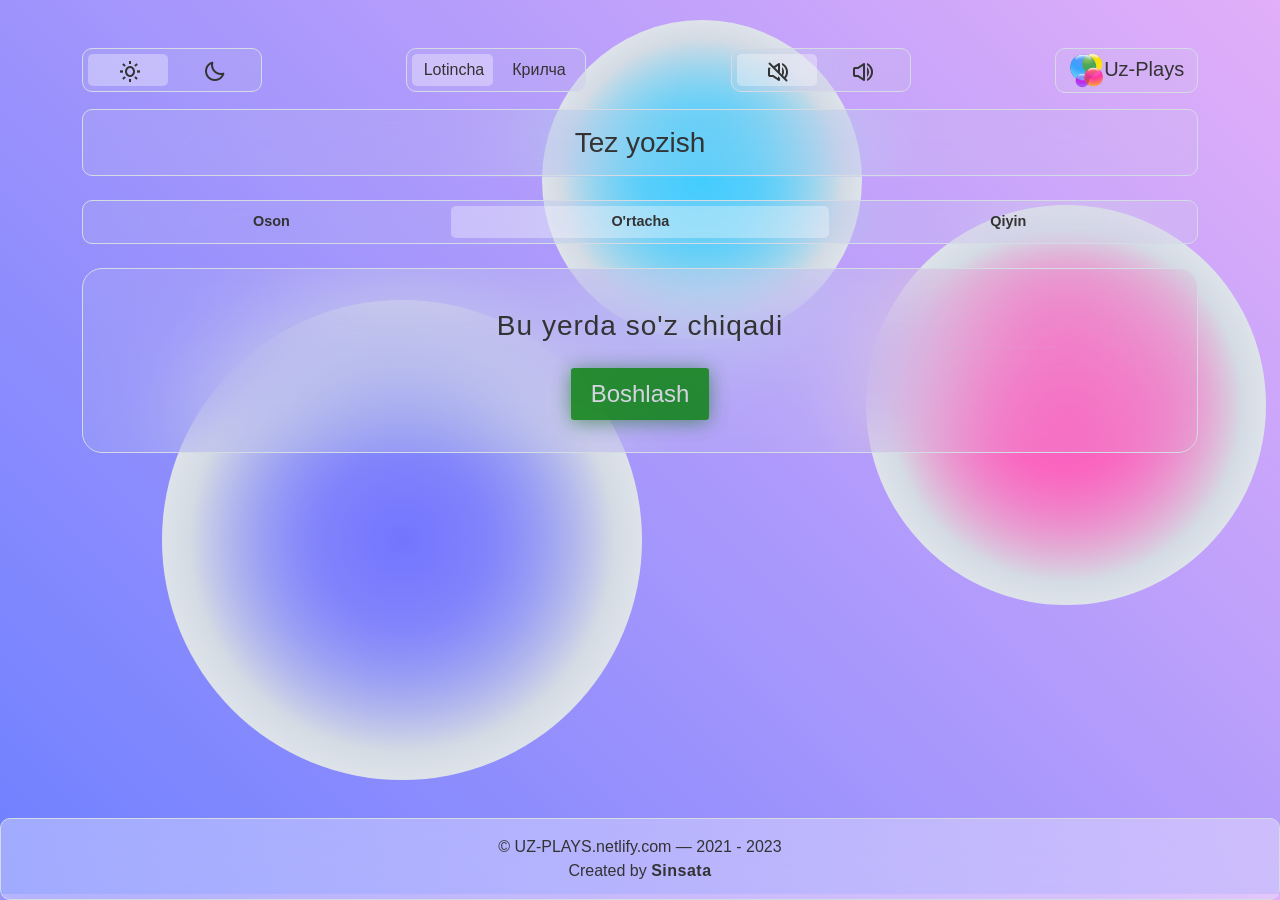
==== commit 3574286c: "this res" ====
--- a/index.html
+++ b/index.html
@@ -1 +1 @@
-<!DOCTYPE html><html><head><link rel="icon" href="./src/img/logo.png" type="image/jpg"><meta charset='utf-8'><meta http-equiv='X-UA-Compatible' content='IE=edge'><meta name="theme-color" content="#000000" /><meta name="description" content="Tez-Yozish: bu saytda siz o'zbekcha so'zlarni klaviaturada yozishni mashq qilishingiz va yozish tezligingizni oshirishingiz mumkin"><meta name="Hojiboy Raupov" content="Uz-Plays - qiziqarli va foydali o'yinlar sayti" /><title>Tez yozish - Yozish tezligini aniqlash</title><meta name='viewport' content='width=device-width, initial-scale=1'><link href='https://unpkg.com/boxicons@2.1.4/css/boxicons.min.css' rel='stylesheet'><link rel="stylesheet" href="./src/css/bootstrap.min.css"><link rel="stylesheet" href="./src/css/style.css"><link rel="stylesheet" href="./src/css/shapes.css"><link rel='stylesheet' href='./fast-typing.css'><link rel="stylesheet" href="./src/css/media.css"><style id="root">:root{ --purple: #7375ff; --sky: #43ccfe; --pink: #ff55bb; --bg-blue: #6E80FF; --bg-pink: #E2AFF9; --bg: linear-gradient(45deg, var(--bg-blue), var(--bg-pink)); --bg-color: #d4dbe4; --bg-color-transparent: #d4dbe422; --bg-dark: #b5c4d4; --bg-dark-transparent: #b5c4d422; --bg-black: #fafafa; --bg-light: #ccc8; --bg-transparent: #fff5; --text-color: #333; --text-gray: #555; --transition: 0.5s all ease; --border: 1px solid var(--bg-color); --border-hover: 1px solid var(--bg-black); --l: 5px; --r: 52%;} </style></head><body><div class="d-sm-block d-none"><div class="shape circle" style="--shape: var(--purple)"></div><div class="shape shape1" style="--shape: var(--sky)"></div><div class="shape shape2 d-md-block d-none" style="--shape: var(--pink)"></div></div><div class="container my-5" id="game"><div class="control d-flex gap-2 gap-sm-4 justify-content-between flex-wrap-reverse flex-sm-nowrap mb-1 mb-sm-3"><div class="colors d-flex flex-grow-1 flex-sm-grow-0 justify-content-center p-1 mt-1 mt-sm-0 blur-50"><div class="color-bg"></div><label for="input-get" class="color lite" onclick="light()"><i class='bx bx-sun'></i><span class="color__name" id="white">Oq</span></label><label for="input-get" class="color dark" onclick="dark()"><i class='bx bx-moon'></i><span class="color__name" id="black">Qora</span></label></div><div class="language d-flex flex-grow-1 flex-sm-grow-0 justify-content-center p-1 mt-1 mt-sm-0 blur-50"><div class="color-bg2"></div><label for="input-get" class="color" onclick="lotin()"><span class="lang__full">Lotincha</span><span class="lang__min">Uz</span></label><label for="input-get" class="color" onclick="krill()"><span class="lang__full">Крилча</span><span class="lang__min">Уз</span></label></div><div class="colors d-flex flex-grow-1 flex-sm-grow-0 justify-content-center p-1 mt-1 mt-sm-0 blur-50"><div class="color-bg3"></div><label class="color" onclick="vMute()"><i class='bx bx-volume-mute'></i></label><label class="color" onclick="vSound()"><i class='bx bx-volume-full'></i></label></div><a href="https://uz-plays.netlify.app/" class="home__link flex-grow-1 flex-sm-grow-0 mt-1 mt-sm-0 blur-50"><h5 class="uz-plays p-1 px-4 m-0"><img src="./src/img/logo.png"><span class="home__name d-inline-block d-sm-none d-lg-inline-block">Uz-Plays</span></h5></a></div><h3 class="name p-3 mt-3 blur-50" id="name">Tez yozish</h3><div class="level my-2 my-sm-4 mt-4 p-1 blur-50"><div class="color-bg4"></div><label class="color" id="easy" onclick="easy()">Oson</label><label class="color" id="normal" onclick="normal()">O'rtacha</label><label class="color" id="hard" onclick="hard()">Qiyin</label></div><div class="datas my-1 my-sm-3 mt-4 px-2 justify-content-between gap-1"><h3 class="level__report blur-50"></h3><div><h3 id="timer-60" class="blur-50">Vaqt</h3></div><div class="reports"><label class="data true-res blur-50"><span id="report2">0</span></label><label class="data folse-res blur-50"><span id="report">0</span></label></div></div><div class="game__bar d-flex justify-content-center flex-wrap gap-3 p-3 blur-50"><div class="all" id="all"><h3 id="math" class="my-1 p-1">Bu yerda so'z chiqadi</h3><label for="input-get" onclick="start()" id="start" class="">Boshlash</label><h3 id="true_btn"><input type="text" class="form p-1" id="input-get" value="" autofocus placeholder="Yozuv maydoni" autocomplete="off" autocorrect="off" spellcheck="false" required></h3></div><div class="all2" id="all2"><h3 id="report3"></h3><div id="greate"></div><div class="lists mb-3"><ol id="logs"></ol></div><div id="unAll2" onclick="ok()" class="un-all2 btn-lg btn-outline-primary">Qayta boshlash</div></div></div><audio id="bg-sound" src="./src/media/bg-sound.mp3" loop></audio><div class="text-center name py-2 max-res blur-50 my-3 my-sm-5" id="mx-res"><h3>Maksimal natijalar:</h3><div class="px-1 px-md-2 btn-group w-100 mt-2" id="mx-easy"><div class="btn btn-level btn-info"><span><g>Oson</g><b>0</b></span></div><div class="btn btn-speed btn-warning"><span>0</span><b>ta belgi</b></div><div class="btn btn-success"><span>0</span><b>ta to'g'ri</b></div><div class="btn btn-danger"><span>0</span><b>ta xato</b></div></div><div class="px-1 px-md-2 btn-group w-100 mt-2" id="mx-normal"><div class="btn btn-level btn-info"><span><g>O'rtacha</g><b>0</b></span></div><div class="btn btn-speed btn-warning"><span>0</span><b>ta belgi</b></div><div class="btn btn-success"><span>0</span><b>ta to'g'ri</b></div><div class="btn btn-danger"><span>0</span><b>ta xato</b></div></div><div class="px-1 px-md-2 btn-group w-100 mt-2" id="mx-hard"><div class="btn btn-level btn-info"><span><g>Qiyin</g><b>0</b></span></div><div class="btn btn-speed btn-warning"><span>0</span><b>ta belgi</b></div><div class="btn btn-success"><span>0</span><b>ta to'g'ri</b></div><div class="btn btn-danger"><span>0</span><b>ta xato</b></div></div></div><div class="name mt-2 blur-50" id="game-res"><h3 class="text-center mt-2">Umumiy natijalar:</h3><ol class="responces"></ol></div></div><footer class="blur-50 text-center py-3 name"><div class="coding">&#169 UZ-PLAYS.netlify.com &#8212 2021 - 2023</div><div class="d-flex justify-content-around"><div id="creator">Created by <a href="https://t.me/sinsata" target="_blank">Sinsata</a></div></div></footer><script src="./src/js/main.js"></script><script src="./fast-typing.js"></script></body></html>+<!DOCTYPE html><html><head><link rel="icon" href="./src/img/logo.png" type="image/jpg"><meta charset='utf-8'><meta http-equiv='X-UA-Compatible' content='IE=edge'><meta name="theme-color" content="#000000" /><meta name="description" content="Tez-Yozish: bu saytda siz o'zbekcha so'zlarni klaviaturada yozishni mashq qilishingiz va yozish tezligingizni oshirishingiz mumkin"><meta name="Hojiboy Raupov" content="Uz-Plays - qiziqarli va foydali o'yinlar sayti" /><title>Tez yozish - Yozish tezligini aniqlash</title><meta name='viewport' content='width=device-width, initial-scale=1'><link href='https://unpkg.com/boxicons@2.1.4/css/boxicons.min.css' rel='stylesheet'><link rel="stylesheet" href="./src/css/bootstrap.min.css"><link rel="stylesheet" href="./src/css/style.css"><link rel="stylesheet" href="./src/css/shapes.css"><link rel='stylesheet' href='./fast-typing.css'><link rel="stylesheet" href="./src/css/media.css"><style id="root">:root{ --purple: #7375ff; --sky: #43ccfe; --pink: #ff55bb; --bg-blue: #6E80FF; --bg-pink: #E2AFF9; --bg: linear-gradient(45deg, var(--bg-blue), var(--bg-pink)); --bg-color: #d4dbe4; --bg-color-transparent: #d4dbe422; --bg-dark: #b5c4d4; --bg-dark-transparent: #b5c4d422; --bg-black: #fafafa; --bg-light: #ccc8; --bg-transparent: #fff5; --text-color: #333; --text-gray: #555; --transition: 0.5s all ease; --border: 1px solid var(--bg-color); --border-hover: 1px solid var(--bg-black); --l: 5px; --r: 52%;} </style></head><body class="pb-5"><div class="d-sm-block d-none"><div class="shape circle" style="--shape: var(--purple)"></div><div class="shape shape1" style="--shape: var(--sky)"></div><div class="shape shape2 d-md-block d-none" style="--shape: var(--pink)"></div></div><div class="container mt-5" id="game"><div class="control d-flex gap-2 gap-sm-4 justify-content-between flex-wrap-reverse flex-sm-nowrap mb-1 mb-sm-3"><div class="colors d-flex flex-grow-1 flex-sm-grow-0 justify-content-center p-1 mt-1 mt-sm-0 blur-50"><div class="color-bg"></div><label for="input-get" class="color lite" onclick="light()"><i class='bx bx-sun'></i><span class="color__name" id="white">Oq</span></label><label for="input-get" class="color dark" onclick="dark()"><i class='bx bx-moon'></i><span class="color__name" id="black">Qora</span></label></div><div class="language d-flex flex-grow-1 flex-sm-grow-0 justify-content-center p-1 mt-1 mt-sm-0 blur-50"><div class="color-bg2"></div><label for="input-get" class="color" onclick="lotin()"><span class="lang__full">Lotincha</span><span class="lang__min">Uz</span></label><label for="input-get" class="color" onclick="krill()"><span class="lang__full">Крилча</span><span class="lang__min">Уз</span></label></div><div class="colors d-flex flex-grow-1 flex-sm-grow-0 justify-content-center p-1 mt-1 mt-sm-0 blur-50"><div class="color-bg3"></div><label class="color" onclick="vMute()"><i class='bx bx-volume-mute'></i></label><label class="color" onclick="vSound()"><i class='bx bx-volume-full'></i></label></div><a href="https://uz-plays.netlify.app/" class="home__link flex-grow-1 flex-sm-grow-0 mt-1 mt-sm-0 blur-50"><h5 class="uz-plays p-1 px-4 m-0"><img src="./src/img/logo.png"><span class="home__name d-inline-block d-sm-none d-lg-inline-block">Uz-Plays</span></h5></a></div><h3 class="name p-3 mt-3 blur-50" id="name">Tez yozish</h3><div class="level my-2 my-sm-4 mt-4 p-1 blur-50"><div class="color-bg4"></div><label class="color" id="easy" onclick="easy()">Oson</label><label class="color" id="normal" onclick="normal()">O'rtacha</label><label class="color" id="hard" onclick="hard()">Qiyin</label></div><div class="datas my-1 my-sm-3 mt-4 px-2 justify-content-between gap-1"><h3 class="level__report blur-50"></h3><div><h3 id="timer-60" class="blur-50">Vaqt</h3></div><div class="reports"><label class="data true-res blur-50"><span id="report2">0</span></label><label class="data folse-res blur-50"><span id="report">0</span></label></div></div><div class="game__bar d-flex justify-content-center flex-wrap gap-3 p-3 blur-50"><div class="all" id="all"><h3 id="math" class="my-1 p-1">Bu yerda so'z chiqadi</h3><label for="input-get" onclick="start()" id="start" class="">Boshlash</label><h3 id="true_btn"><input type="text" class="form p-1" id="input-get" value="" autofocus placeholder="Yozuv maydoni" autocomplete="off" autocorrect="off" spellcheck="false" required></h3></div><div class="all2" id="all2"><h3 id="report3"></h3><div id="greate"></div><div class="lists mb-3"><ol id="logs"></ol></div><div id="unAll2" onclick="ok()" class="un-all2 btn-lg btn-outline-primary">Qayta boshlash</div></div></div><audio id="bg-sound" src="./src/media/bg-sound.mp3" loop></audio><div class="text-center name py-2 max-res blur-50 my-3 my-sm-5" id="mx-res"><h3>Maksimal natijalar:</h3><div class="px-1 px-md-2 btn-group w-100 mt-2" id="mx-easy"><div class="btn btn-level btn-info"><span><g>Oson</g><b>0</b></span></div><div class="btn btn-speed btn-warning"><span>0</span><b>ta belgi</b></div><div class="btn btn-success"><span>0</span><b>ta to'g'ri</b></div><div class="btn btn-danger"><span>0</span><b>ta xato</b></div></div><div class="px-1 px-md-2 btn-group w-100 mt-2" id="mx-normal"><div class="btn btn-level btn-info"><span><g>O'rtacha</g><b>0</b></span></div><div class="btn btn-speed btn-warning"><span>0</span><b>ta belgi</b></div><div class="btn btn-success"><span>0</span><b>ta to'g'ri</b></div><div class="btn btn-danger"><span>0</span><b>ta xato</b></div></div><div class="px-1 px-md-2 btn-group w-100 mt-2" id="mx-hard"><div class="btn btn-level btn-info"><span><g>Qiyin</g><b>0</b></span></div><div class="btn btn-speed btn-warning"><span>0</span><b>ta belgi</b></div><div class="btn btn-success"><span>0</span><b>ta to'g'ri</b></div><div class="btn btn-danger"><span>0</span><b>ta xato</b></div></div></div><div class="name mt-2 blur-50 mb-5" id="game-res"><h3 class="text-center mt-2">Umumiy natijalar:</h3><ol class="responces"></ol></div></div><footer class="blur-50 text-center py-3 name"><div class="coding">&#169 UZ-PLAYS.netlify.com &#8212 2021 - 2023</div><div class="d-flex justify-content-around"><div id="creator">Created by <a href="https://t.me/sinsata" target="_blank">Sinsata</a></div></div></footer><script src="./src/js/main.js"></script><script src="./fast-typing.js"></script></body></html>
--- a/src/css/style.css
+++ b/src/css/style.css
@@ -1 +1 @@
-@import url('https://fonts.googleapis.com/css2?family=Londrina+Outline|Trebuchet+MS|Lucida+Sans+Unicode&display=swap');*{box-sizing:border-box;user-select:none;font-family:'Trebuchet MS','Lucida Sans Unicode','Lucida Grande','Lucida Sans',Arial,sans-serif}body{background-image:var(--bg);color:var(--text-color);min-height:96vh}a{text-decoration:none}.container{min-height:calc(100vh - 11rem)}.bx{display:inline-block;transform:scale(1.5) translateY(2px);margin:0 3px;-webkit-transform:scale(1.5) translateY(2px);-moz-transform:scale(1.5) translateY(2px);-ms-transform:scale(1.5) translateY(2px);-o-transform:scale(1.5) translateY(2px)}.colors{height:100%;width:180px;position:relative;backdrop-filter:blur(15px)}.color-bg{position:absolute;top:5px;left:var(--l);right:var(--r);bottom:5px;background:#fff5;border-radius:5px;transition:.5s all ease;z-index:1}.color{width:100%;padding:5px;border-radius:5px;cursor:pointer;transition:var(--transition);-webkit-transition:var(--transition);-moz-transition:var(--transition);-ms-transition:var(--transition);-o-transition:var(--transition)}label{z-index:2}.uz-plays,.colors,.name{text-align:center;color:var(--text-color);border:var(--border);border-radius:10px;background:var(--bg-color-transparent);transition:var(--transition);-webkit-transition:var(--transition);-moz-transition:var(--transition);-ms-transition:var(--transition);-o-transition:var(--transition);-webkit-border-radius:10px;-moz-border-radius:10px;-ms-border-radius:10px;-o-border-radius:10px}.blur-50{backdrop-filter:blur(50px)!important}.uz-plays{line-height:35px;padding:.2rem .8rem!important}.uz-plays:hover,.games:hover{background-color:var(--bg-transparent);border-color:#fffa}.uz-plays img{height:35px}.datas{height:50px;width:100%;display:flex;align-items:center;animation:1s boleans;display:none}#timer-60{width:150px;text-align:center;border-radius:5px;color:var(--text-color);padding:5px;margin-top:12px;border:var(--border);background:var(--bg-color)}.level__report{text-transform:uppercase;color:var(--text-gray);padding:5px 15px;margin-top:15px;border:var(--border);background:var(--bg-color-transparent);border-radius:5px}.reports{width:150px;text-align:right}.data{opacity:.8;padding:5px 15px;border-radius:5px;margin-left:10px}.game__bar{border:var(--border);border-radius:20px;background:var(--bg-color-transparent);transition:var(--transition);position:relative;backdrop-filter:blur(15px);overflow:hidden}.all{text-align:center;width:100%;display:flex;flex-direction:column;gap:1rem;padding:1rem}#math{width:80%;margin:auto;border-bottom:var(--border);border-color:var(--bg-dark-transparent);border-radius:5px;letter-spacing:1px}@keyframes boleans{0%{margin:0 auto;opacity:0}100%{opacity:1}}#start{padding:.5rem 1.2rem;font-size:1.5rem;color:#ddd;box-shadow:0 2px 20px #060a;margin:auto;animation:1s boleans;transition:var(--transition);text-shadow:none;background:green;opacity:.8;cursor:pointer;border-radius:.2rem;-webkit-border-radius:.2rem;-moz-border-radius:.2rem;-ms-border-radius:.2rem;-o-border-radius:.2rem}#start:hover{opacity:1;box-shadow:0 2px 20px #080a}.games{border:var(--border);border-radius:20px;background:var(--bg-color-transparent);transition:var(--transition);-webkit-transition:var(--transition);-moz-transition:var(--transition);-ms-transition:var(--transition);-o-transition:var(--transition);backdrop-filter:blur(15px)}.game{height:200px;width:300px!important;flex-grow:1;border-radius:10px;display:flex;flex-direction:column;justify-content:center;align-items:center;text-align:center;text-decoration:none;color:#ddd;transition:var(--transition);position:relative;box-shadow:3px 3px 5px var(--bg-color-transparent),inset 0 0 35px var(--bg-dark-transparent);border:var(--border);cursor:pointer}.game::before{position:absolute;content:'';width:100%;height:100%;background:var(--bg-light);border-radius:inherit;z-index:1;transition:var(--transition);-webkit-transition:var(--transition);-moz-transition:var(--transition);-ms-transition:var(--transition);-o-transition:var(--transition);opacity:.5}.game:hover{color:#ddd;box-shadow:3px 3px 5px var(--bg-dark-transparent),inset 0 0 25px var(--bg-dark-transparent);border:var(--border-hover)}.game:hover::before{background:#21252933}.game h2,.game p{z-index:20;font-weight:700}.game p{height:0;opacity:0;transition:var(--transition)}.game:hover p{height:50px;opacity:1}.game-1{background:url('../img/typing_k1.jpg');background-size:cover;background-position:center}.game-2{background:url('../img/math3.jpg');background-size:cover;background-position:center}.game-3{background:url('../img/calc1.png');background-size:cover;background-position:center}footer{position:fixed;bottom:0;left:0;right:0;background:var(--bg-transparent)!important}#creator{color:var(--text-color)}#creator a{font-weight:600;color:var(--text-color);letter-spacing: .5px;}+@import url('https://fonts.googleapis.com/css2?family=Londrina+Outline|Trebuchet+MS|Lucida+Sans+Unicode&display=swap');*{box-sizing:border-box;user-select:none;font-family:'Trebuchet MS','Lucida Sans Unicode','Lucida Grande','Lucida Sans',Arial,sans-serif}body{background-image:var(--bg);color:var(--text-color);min-height:94vh}a{text-decoration:none}.bx{display:inline-block;transform:scale(1.5) translateY(2px);margin:0 3px;-webkit-transform:scale(1.5) translateY(2px);-moz-transform:scale(1.5) translateY(2px);-ms-transform:scale(1.5) translateY(2px);-o-transform:scale(1.5) translateY(2px)}.colors{height:100%;width:180px;position:relative;backdrop-filter:blur(15px)}.color-bg{position:absolute;top:5px;left:var(--l);right:var(--r);bottom:5px;background:#fff5;border-radius:5px;transition:.5s all ease;z-index:1}.color{width:100%;padding:5px;border-radius:5px;cursor:pointer;transition:var(--transition);-webkit-transition:var(--transition);-moz-transition:var(--transition);-ms-transition:var(--transition);-o-transition:var(--transition)}label{z-index:2}.uz-plays,.colors,.name{text-align:center;color:var(--text-color);border:var(--border);border-radius:10px;background:var(--bg-color-transparent);transition:var(--transition);-webkit-transition:var(--transition);-moz-transition:var(--transition);-ms-transition:var(--transition);-o-transition:var(--transition);-webkit-border-radius:10px;-moz-border-radius:10px;-ms-border-radius:10px;-o-border-radius:10px}.blur-50{backdrop-filter:blur(50px)!important}.uz-plays{line-height:35px;padding:.2rem .8rem!important}.uz-plays:hover,.games:hover{background-color:var(--bg-transparent);border-color:#fffa}.uz-plays img{height:35px}.datas{height:50px;width:100%;display:flex;align-items:center;animation:1s boleans;display:none}#timer-60{width:150px;text-align:center;border-radius:5px;color:var(--text-color);padding:5px;margin-top:12px;border:var(--border);background:var(--bg-color)}.level__report{text-transform:uppercase;color:var(--text-gray);padding:5px 15px;margin-top:15px;border:var(--border);background:var(--bg-color-transparent);border-radius:5px}.reports{width:150px;text-align:right}.data{opacity:.8;padding:5px 15px;border-radius:5px;margin-left:10px}.game__bar{border:var(--border);border-radius:20px;background:var(--bg-color-transparent);transition:var(--transition);position:relative;backdrop-filter:blur(15px);overflow:hidden}.all{text-align:center;width:100%;display:flex;flex-direction:column;gap:1rem;padding:1rem}#math{width:80%;margin:auto;border-bottom:var(--border);border-color:var(--bg-dark-transparent);border-radius:5px;letter-spacing:1px}@keyframes boleans{0%{margin:0 auto;opacity:0}100%{opacity:1}}#start{padding:.5rem 1.2rem;font-size:1.5rem;color:#ddd;box-shadow:0 2px 20px #060a;margin:auto;animation:1s boleans;transition:var(--transition);text-shadow:none;background:green;opacity:.8;cursor:pointer;border-radius:.2rem;-webkit-border-radius:.2rem;-moz-border-radius:.2rem;-ms-border-radius:.2rem;-o-border-radius:.2rem}#start:hover{opacity:1;box-shadow:0 2px 20px #080a}.games{border:var(--border);border-radius:20px;background:var(--bg-color-transparent);transition:var(--transition);-webkit-transition:var(--transition);-moz-transition:var(--transition);-ms-transition:var(--transition);-o-transition:var(--transition);backdrop-filter:blur(15px)}.game{height:200px;width:300px!important;flex-grow:1;border-radius:10px;display:flex;flex-direction:column;justify-content:center;align-items:center;text-align:center;text-decoration:none;color:#ddd;transition:var(--transition);position:relative;box-shadow:3px 3px 5px var(--bg-color-transparent),inset 0 0 35px var(--bg-dark-transparent);border:var(--border);cursor:pointer}.game::before{position:absolute;content:'';width:100%;height:100%;background:var(--bg-light);border-radius:inherit;z-index:1;transition:var(--transition);-webkit-transition:var(--transition);-moz-transition:var(--transition);-ms-transition:var(--transition);-o-transition:var(--transition);opacity:.5}.game:hover{color:#ddd;box-shadow:3px 3px 5px var(--bg-dark-transparent),inset 0 0 25px var(--bg-dark-transparent);border:var(--border-hover)}.game:hover::before{background:#21252933}.game h2,.game p{z-index:20;font-weight:700}.game p{height:0;opacity:0;transition:var(--transition)}.game:hover p{height:50px;opacity:1}.game-1{background:url('../img/typing_k1.jpg');background-size:cover;background-position:center}.game-2{background:url('../img/math3.jpg');background-size:cover;background-position:center}.game-3{background:url('../img/calc1.png');background-size:cover;background-position:center}footer{position:fixed;bottom:0;left:0;right:0;background:var(--bg-transparent)!important}#creator{color:var(--text-color)}#creator a{font-weight:600;color:var(--text-color);letter-spacing:.5px}
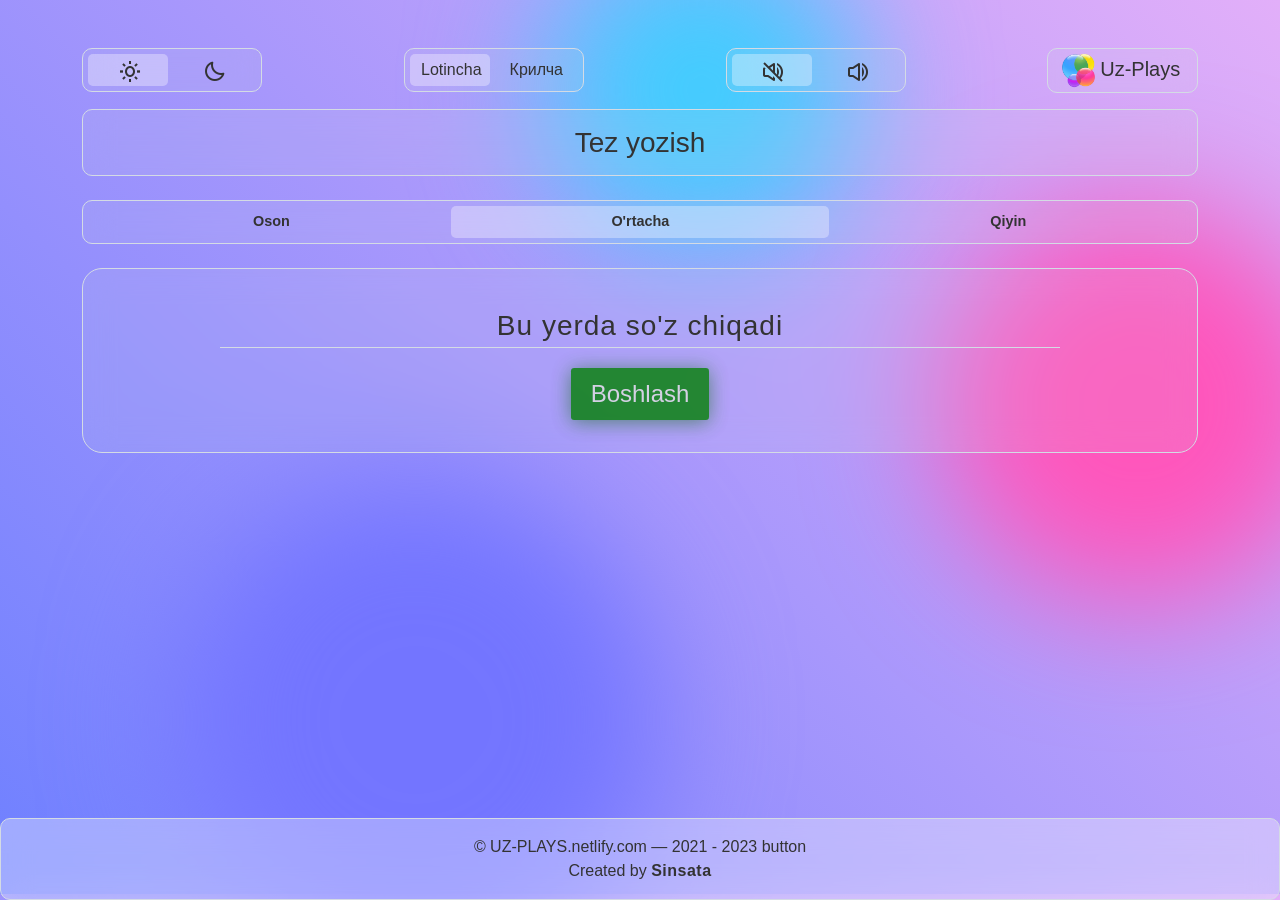
==== commit 18b0b03e: "bg shapes upgrade" ====
--- a/index.html
+++ b/index.html
@@ -1 +1 @@
-<!DOCTYPE html><html><head><link rel="icon" href="./src/img/logo.png" type="image/jpg"><meta charset='utf-8'><meta http-equiv='X-UA-Compatible' content='IE=edge'><meta name="theme-color" content="#000000" /><meta name="description" content="Tez-Yozish: bu saytda siz o'zbekcha so'zlarni klaviaturada yozishni mashq qilishingiz va yozish tezligingizni oshirishingiz mumkin"><meta name="Hojiboy Raupov" content="Uz-Plays - qiziqarli va foydali o'yinlar sayti" /><title>Tez yozish - Yozish tezligini aniqlash</title><meta name='viewport' content='width=device-width, initial-scale=1'><link href='https://unpkg.com/boxicons@2.1.4/css/boxicons.min.css' rel='stylesheet'><link rel="stylesheet" href="./src/css/bootstrap.min.css"><link rel="stylesheet" href="./src/css/style.css"><link rel="stylesheet" href="./src/css/shapes.css"><link rel='stylesheet' href='./fast-typing.css'><link rel="stylesheet" href="./src/css/media.css"><style id="root">:root{ --purple: #7375ff; --sky: #43ccfe; --pink: #ff55bb; --bg-blue: #6E80FF; --bg-pink: #E2AFF9; --bg: linear-gradient(45deg, var(--bg-blue), var(--bg-pink)); --bg-color: #d4dbe4; --bg-color-transparent: #d4dbe422; --bg-dark: #b5c4d4; --bg-dark-transparent: #b5c4d422; --bg-black: #fafafa; --bg-light: #ccc8; --bg-transparent: #fff5; --text-color: #333; --text-gray: #555; --transition: 0.5s all ease; --border: 1px solid var(--bg-color); --border-hover: 1px solid var(--bg-black); --l: 5px; --r: 52%;} </style></head><body class="pb-5"><div class="d-sm-block d-none"><div class="shape circle" style="--shape: var(--purple)"></div><div class="shape shape1" style="--shape: var(--sky)"></div><div class="shape shape2 d-md-block d-none" style="--shape: var(--pink)"></div></div><div class="container mt-5" id="game"><div class="control d-flex gap-2 gap-sm-4 justify-content-between flex-wrap-reverse flex-sm-nowrap mb-1 mb-sm-3"><div class="colors d-flex flex-grow-1 flex-sm-grow-0 justify-content-center p-1 mt-1 mt-sm-0 blur-50"><div class="color-bg"></div><label for="input-get" class="color lite" onclick="light()"><i class='bx bx-sun'></i><span class="color__name" id="white">Oq</span></label><label for="input-get" class="color dark" onclick="dark()"><i class='bx bx-moon'></i><span class="color__name" id="black">Qora</span></label></div><div class="language d-flex flex-grow-1 flex-sm-grow-0 justify-content-center p-1 mt-1 mt-sm-0 blur-50"><div class="color-bg2"></div><label for="input-get" class="color" onclick="lotin()"><span class="lang__full">Lotincha</span><span class="lang__min">Uz</span></label><label for="input-get" class="color" onclick="krill()"><span class="lang__full">Крилча</span><span class="lang__min">Уз</span></label></div><div class="colors d-flex flex-grow-1 flex-sm-grow-0 justify-content-center p-1 mt-1 mt-sm-0 blur-50"><div class="color-bg3"></div><label class="color" onclick="vMute()"><i class='bx bx-volume-mute'></i></label><label class="color" onclick="vSound()"><i class='bx bx-volume-full'></i></label></div><a href="https://uz-plays.netlify.app/" class="home__link flex-grow-1 flex-sm-grow-0 mt-1 mt-sm-0 blur-50"><h5 class="uz-plays p-1 px-4 m-0"><img src="./src/img/logo.png"><span class="home__name d-inline-block d-sm-none d-lg-inline-block">Uz-Plays</span></h5></a></div><h3 class="name p-3 mt-3 blur-50" id="name">Tez yozish</h3><div class="level my-2 my-sm-4 mt-4 p-1 blur-50"><div class="color-bg4"></div><label class="color" id="easy" onclick="easy()">Oson</label><label class="color" id="normal" onclick="normal()">O'rtacha</label><label class="color" id="hard" onclick="hard()">Qiyin</label></div><div class="datas my-1 my-sm-3 mt-4 px-2 justify-content-between gap-1"><h3 class="level__report blur-50"></h3><div><h3 id="timer-60" class="blur-50">Vaqt</h3></div><div class="reports"><label class="data true-res blur-50"><span id="report2">0</span></label><label class="data folse-res blur-50"><span id="report">0</span></label></div></div><div class="game__bar d-flex justify-content-center flex-wrap gap-3 p-3 blur-50"><div class="all" id="all"><h3 id="math" class="my-1 p-1">Bu yerda so'z chiqadi</h3><label for="input-get" onclick="start()" id="start" class="">Boshlash</label><h3 id="true_btn"><input type="text" class="form p-1" id="input-get" value="" autofocus placeholder="Yozuv maydoni" autocomplete="off" autocorrect="off" spellcheck="false" required></h3></div><div class="all2" id="all2"><h3 id="report3"></h3><div id="greate"></div><div class="lists mb-3"><ol id="logs"></ol></div><div id="unAll2" onclick="ok()" class="un-all2 btn-lg btn-outline-primary">Qayta boshlash</div></div></div><audio id="bg-sound" src="./src/media/bg-sound.mp3" loop></audio><div class="text-center name py-2 max-res blur-50 my-3 my-sm-5" id="mx-res"><h3>Maksimal natijalar:</h3><div class="px-1 px-md-2 btn-group w-100 mt-2" id="mx-easy"><div class="btn btn-level btn-info"><span><g>Oson</g><b>0</b></span></div><div class="btn btn-speed btn-warning"><span>0</span><b>ta belgi</b></div><div class="btn btn-success"><span>0</span><b>ta to'g'ri</b></div><div class="btn btn-danger"><span>0</span><b>ta xato</b></div></div><div class="px-1 px-md-2 btn-group w-100 mt-2" id="mx-normal"><div class="btn btn-level btn-info"><span><g>O'rtacha</g><b>0</b></span></div><div class="btn btn-speed btn-warning"><span>0</span><b>ta belgi</b></div><div class="btn btn-success"><span>0</span><b>ta to'g'ri</b></div><div class="btn btn-danger"><span>0</span><b>ta xato</b></div></div><div class="px-1 px-md-2 btn-group w-100 mt-2" id="mx-hard"><div class="btn btn-level btn-info"><span><g>Qiyin</g><b>0</b></span></div><div class="btn btn-speed btn-warning"><span>0</span><b>ta belgi</b></div><div class="btn btn-success"><span>0</span><b>ta to'g'ri</b></div><div class="btn btn-danger"><span>0</span><b>ta xato</b></div></div></div><div class="name mt-2 blur-50 mb-5" id="game-res"><h3 class="text-center mt-2">Umumiy natijalar:</h3><ol class="responces"></ol></div></div><footer class="blur-50 text-center py-3 name"><div class="coding">&#169 UZ-PLAYS.netlify.com &#8212 2021 - 2023</div><div class="d-flex justify-content-around"><div id="creator">Created by <a href="https://t.me/sinsata" target="_blank">Sinsata</a></div></div></footer><script src="./src/js/main.js"></script><script src="./fast-typing.js"></script></body></html>+<!DOCTYPE html><html><head><link rel="icon" href="./src/img/logo.png" type="image/jpg"><meta charset='utf-8'><meta http-equiv='X-UA-Compatible' content='IE=edge'><meta name="theme-color" content="#000000" /><meta name="description" content="Tez-Yozish: bu saytda siz o'zbekcha so'zlarni klaviaturada yozishni mashq qilishingiz va yozish tezligingizni oshirishingiz mumkin"><meta name="Hojiboy Raupov" content="Uz-Plays - qiziqarli va foydali o'yinlar sayti" /><title>Tez yozish - Yozish tezligini aniqlash</title><meta name='viewport' content='width=device-width, initial-scale=1'><link href='https://unpkg.com/boxicons@2.1.4/css/boxicons.min.css' rel='stylesheet'><link rel="stylesheet" href="./src/css/bootstrap.min.css"><link rel="stylesheet" href="./src/css/style.css"><link rel="stylesheet" href="./src/css/shapes.css"><link rel='stylesheet' href='./fast-typing.css'><link rel="stylesheet" href="./src/css/media.css"><style id="root">:root{ --purple: #7375ff; --sky: #43ccfe; --pink: #ff55bb; --bg-blue: #6e80ff; --bg-pink: #E2AFF9; --bg: linear-gradient(45deg, var(--bg-blue), var(--bg-pink)); --bg-color: #d4dbe4; --bg-color-transparent: #d4dbe422; --bg-dark: #b5c4d4; --bg-dark-transparent: #b5c4d422; --bg-black: #fafafa; --bg-light: #ccc8; --bg-transparent: #fff5; --text-color: #333; --text-gray: #555; --transition: 0.5s all ease; --border: 1px solid var(--bg-color); --border-hover: 1px solid var(--bg-black); --l: 5px; --r: 52%;} </style></head><body class="pb-5"><div class="shape circle" style="--shape: var(--purple)"></div><div class="shape shape1" style="--shape: var(--sky)"></div><div class="shape shape2" style="--shape: var(--pink)"></div><div class="container mt-5" id="game"><div class="control d-flex gap-2 gap-sm-4 justify-content-between flex-wrap-reverse flex-sm-nowrap mb-1 mb-sm-3"><div class="colors d-flex flex-grow-1 flex-sm-grow-0 justify-content-center p-1 mt-1 mt-sm-0 blur-50"><div class="color-bg"></div><label for="input-get" class="color lite" onclick="light()"><i class='bx bx-sun'></i><span class="color__name" id="white"><span class="mx-1">Oq</span></span></label><label for="input-get" class="color dark" onclick="dark()"><i class='bx bx-moon'></i><span class="color__name" id="black"><span class="mx-1">Qora</span></span></label></div><div class="language d-flex flex-grow-1 flex-sm-grow-0 justify-content-center p-1 mt-1 mt-sm-0 blur-50"><div class="color-bg2"></div><label for="input-get" class="color" onclick="lotin()"><span class="lang__full">Lotincha</span><span class="lang__min">Uz</span></label><label for="input-get" class="color" onclick="krill()"><span class="lang__full">Крилча</span><span class="lang__min">Ўз</span></label></div><div class="colors d-flex flex-grow-1 flex-sm-grow-0 justify-content-center p-1 mt-1 mt-sm-0 blur-50"><div class="color-bg3"></div><label class="color" onclick="vMute()"><i class='bx bx-volume-mute'></i></label><label class="color" onclick="vSound()"><i class='bx bx-volume-full'></i></label></div><a href="https://uz-plays.netlify.app/" class="home__link flex-grow-1 flex-sm-grow-0 mt-1 mt-sm-0 blur-50"><h5 class="uz-plays p-1 px-4 m-0"><img src="./src/img/logo.png"><span class="home__name d-inline-block d-sm-none d-lg-inline-block"><span class="mx-1">Uz-Plays</span></span></h5></a></div><h3 class="name p-3 mt-3 blur-50" id="name">Tez yozish</h3><div class="level my-2 my-sm-4 mt-4 p-1 blur-50"><div class="color-bg4"></div><label class="color" id="easy" onclick="easy()">Oson</label><label class="color" id="normal" onclick="normal()">O'rtacha</label><label class="color" id="hard" onclick="hard()">Qiyin</label></div><div class="datas my-1 my-sm-3 mt-4 px-2 justify-content-between gap-1"><h3 class="level__report blur-50"></h3><div><h3 id="timer-60" class="blur-50">Vaqt</h3></div><div class="reports"><label class="data true-res blur-50"><span id="report2">0</span></label><label class="data folse-res blur-50"><span id="report">0</span></label></div></div><div class="game__bar d-flex justify-content-center flex-wrap gap-3 p-3 blur-50"><div class="all" id="all"><h3 id="math" class="my-1 p-1">Bu yerda so'z chiqadi</h3><label for="input-get" onclick="start()" onmouseover="animateShapes()" onmouseout="noAnimateShapes()" id="start" class="">Boshlash</label><h3 id="true_btn"><input type="text" class="form p-1" id="input-get" value="" autofocus placeholder="Yozuv maydoni" autocomplete="off" autocorrect="off" spellcheck="false" required></h3></div><div class="all2" id="all2"><h3 id="report3"></h3><div id="greate"></div><div class="lists mb-3"><ol id="logs"></ol></div><div id="unAll2" onclick="ok()" class="un-all2 btn-lg btn-outline-primary">Qayta boshlash</div></div></div><audio id="bg-sound" src="./src/media/bg-sound.mp3" loop></audio><div class="text-center name py-2 max-res blur-50 my-3 my-sm-5" id="mx-res"><h3>Maksimal natijalar:</h3><div class="px-1 px-md-2 btn-group w-100 mt-2" id="mx-easy"><div class="btn btn-level btn-info"><span><g>Oson</g><b>0</b></span></div><div class="btn btn-speed btn-warning"><span class="mx-1">0</span><b>ta belgi</b></div><div class="btn btn-success"><span>0</span><b>ta to'g'ri</b></div><div class="btn btn-danger"><span>0</span><b>ta xato</b></div></div><div class="px-1 px-md-2 btn-group w-100 mt-2" id="mx-normal"><div class="btn btn-level btn-info"><span><g>O'rtacha</g><b>0</b></span></div><div class="btn btn-speed btn-warning"><span>0</span><b>ta belgi</b></div><div class="btn btn-success"><span>0</span><b>ta to'g'ri</b></div><div class="btn btn-danger"><span>0</span><b>ta xato</b></div></div><div class="px-1 px-md-2 btn-group w-100 mt-2" id="mx-hard"><div class="btn btn-level btn-info"><span><g>Qiyin</g><b>0</b></span></div><div class="btn btn-speed btn-warning"><span>0</span><b>ta belgi</b></div><div class="btn btn-success"><span>0</span><b>ta to'g'ri</b></div><div class="btn btn-danger"><span>0</span><b>ta xato</b></div></div></div><div class="name mt-2 blur-50 mb-5" id="game-res"><h3 class="text-center mt-2">Umumiy natijalar:</h3><ol class="responces"></ol></div></div><footer class="blur-50 text-center py-3 name"><div class="coding">&#169 UZ-PLAYS.netlify.com &#8212 2021 - 2023 <span id="test00">button</span></div><div class="d-flex justify-content-around"><div id="creator">Created by <a href="https://t.me/sinsata" target="_blank">Sinsata</a></div></div></footer><script src="./src/js/main.js"></script><script src="./fast-typing.js"></script></body></html>
--- a/src/css/style.css
+++ b/src/css/style.css
@@ -1 +1 @@
-@import url('https://fonts.googleapis.com/css2?family=Londrina+Outline|Trebuchet+MS|Lucida+Sans+Unicode&display=swap');*{box-sizing:border-box;user-select:none;font-family:'Trebuchet MS','Lucida Sans Unicode','Lucida Grande','Lucida Sans',Arial,sans-serif}body{background-image:var(--bg);color:var(--text-color);min-height:94vh}a{text-decoration:none}.bx{display:inline-block;transform:scale(1.5) translateY(2px);margin:0 3px;-webkit-transform:scale(1.5) translateY(2px);-moz-transform:scale(1.5) translateY(2px);-ms-transform:scale(1.5) translateY(2px);-o-transform:scale(1.5) translateY(2px)}.colors{height:100%;width:180px;position:relative;backdrop-filter:blur(15px)}.color-bg{position:absolute;top:5px;left:var(--l);right:var(--r);bottom:5px;background:#fff5;border-radius:5px;transition:.5s all ease;z-index:1}.color{width:100%;padding:5px;border-radius:5px;cursor:pointer;transition:var(--transition);-webkit-transition:var(--transition);-moz-transition:var(--transition);-ms-transition:var(--transition);-o-transition:var(--transition)}label{z-index:2}.uz-plays,.colors,.name{text-align:center;color:var(--text-color);border:var(--border);border-radius:10px;background:var(--bg-color-transparent);transition:var(--transition);-webkit-transition:var(--transition);-moz-transition:var(--transition);-ms-transition:var(--transition);-o-transition:var(--transition);-webkit-border-radius:10px;-moz-border-radius:10px;-ms-border-radius:10px;-o-border-radius:10px}.blur-50{backdrop-filter:blur(50px)!important}.uz-plays{line-height:35px;padding:.2rem .8rem!important}.uz-plays:hover,.games:hover{background-color:var(--bg-transparent);border-color:#fffa}.uz-plays img{height:35px}.datas{height:50px;width:100%;display:flex;align-items:center;animation:1s boleans;display:none}#timer-60{width:150px;text-align:center;border-radius:5px;color:var(--text-color);padding:5px;margin-top:12px;border:var(--border);background:var(--bg-color)}.level__report{text-transform:uppercase;color:var(--text-gray);padding:5px 15px;margin-top:15px;border:var(--border);background:var(--bg-color-transparent);border-radius:5px}.reports{width:150px;text-align:right}.data{opacity:.8;padding:5px 15px;border-radius:5px;margin-left:10px}.game__bar{border:var(--border);border-radius:20px;background:var(--bg-color-transparent);transition:var(--transition);position:relative;backdrop-filter:blur(15px);overflow:hidden}.all{text-align:center;width:100%;display:flex;flex-direction:column;gap:1rem;padding:1rem}#math{width:80%;margin:auto;border-bottom:var(--border);border-color:var(--bg-dark-transparent);border-radius:5px;letter-spacing:1px}@keyframes boleans{0%{margin:0 auto;opacity:0}100%{opacity:1}}#start{padding:.5rem 1.2rem;font-size:1.5rem;color:#ddd;box-shadow:0 2px 20px #060a;margin:auto;animation:1s boleans;transition:var(--transition);text-shadow:none;background:green;opacity:.8;cursor:pointer;border-radius:.2rem;-webkit-border-radius:.2rem;-moz-border-radius:.2rem;-ms-border-radius:.2rem;-o-border-radius:.2rem}#start:hover{opacity:1;box-shadow:0 2px 20px #080a}.games{border:var(--border);border-radius:20px;background:var(--bg-color-transparent);transition:var(--transition);-webkit-transition:var(--transition);-moz-transition:var(--transition);-ms-transition:var(--transition);-o-transition:var(--transition);backdrop-filter:blur(15px)}.game{height:200px;width:300px!important;flex-grow:1;border-radius:10px;display:flex;flex-direction:column;justify-content:center;align-items:center;text-align:center;text-decoration:none;color:#ddd;transition:var(--transition);position:relative;box-shadow:3px 3px 5px var(--bg-color-transparent),inset 0 0 35px var(--bg-dark-transparent);border:var(--border);cursor:pointer}.game::before{position:absolute;content:'';width:100%;height:100%;background:var(--bg-light);border-radius:inherit;z-index:1;transition:var(--transition);-webkit-transition:var(--transition);-moz-transition:var(--transition);-ms-transition:var(--transition);-o-transition:var(--transition);opacity:.5}.game:hover{color:#ddd;box-shadow:3px 3px 5px var(--bg-dark-transparent),inset 0 0 25px var(--bg-dark-transparent);border:var(--border-hover)}.game:hover::before{background:#21252933}.game h2,.game p{z-index:20;font-weight:700}.game p{height:0;opacity:0;transition:var(--transition)}.game:hover p{height:50px;opacity:1}.game-1{background:url('../img/typing_k1.jpg');background-size:cover;background-position:center}.game-2{background:url('../img/math3.jpg');background-size:cover;background-position:center}.game-3{background:url('../img/calc1.png');background-size:cover;background-position:center}footer{position:fixed;bottom:0;left:0;right:0;background:var(--bg-transparent)!important}#creator{color:var(--text-color)}#creator a{font-weight:600;color:var(--text-color);letter-spacing:.5px}+@import url('https://fonts.googleapis.com/css2?family=Londrina+Outline|Trebuchet+MS|Lucida+Sans+Unicode&display=swap');*{box-sizing:border-box;user-select:none;font-family:'Trebuchet MS','Lucida Sans Unicode','Lucida Grande','Lucida Sans',Arial,sans-serif}body{background-image:var(--bg);color:var(--text-color);min-height:94vh}a{text-decoration:none}.bx{display:inline-block;transform:scale(1.5) translateY(2px);margin:0 3px;-webkit-transform:scale(1.5) translateY(2px);-moz-transform:scale(1.5) translateY(2px);-ms-transform:scale(1.5) translateY(2px);-o-transform:scale(1.5) translateY(2px)}.colors{height:100%;width:180px;position:relative;backdrop-filter:blur(15px)}.color-bg{position:absolute;top:5px;left:var(--l);right:var(--r);bottom:5px;background:#fff5;border-radius:5px;transition:.5s all ease;z-index:1}.color{width:100%;padding:5px;border-radius:5px;cursor:pointer;transition:var(--transition);-webkit-transition:var(--transition);-moz-transition:var(--transition);-ms-transition:var(--transition);-o-transition:var(--transition)}label{z-index:2}.uz-plays,.colors,.name,.my__link,.level{text-align:center;color:var(--text-color);border:var(--border);border-radius:10px;background:var(--bg-color-transparent);transition:var(--transition);-webkit-transition:var(--transition);-moz-transition:var(--transition);-ms-transition:var(--transition);-o-transition:var(--transition);-webkit-border-radius:10px;-moz-border-radius:10px;-ms-border-radius:10px;-o-border-radius:10px;backdrop-filter:blur(15px)}.uz-plays{line-height:35px;padding:.2rem .8rem!important}.uz-plays:hover,.games:hover{background-color:var(--bg-transparent);border-color:#fffa}.uz-plays img{height:35px}.datas{height:50px;width:100%;display:flex;align-items:center;animation:1s boleans;display:none}#timer-60{width:150px;text-align:center;border-radius:5px;color:var(--text-color);padding:5px;margin-top:12px;border:var(--border);background:var(--bg-dark-transparent)}.level__report{text-transform:uppercase;color:var(--text-gray);padding:5px 15px;margin-top:15px;border:var(--border);background:var(--bg-color-transparent);border-radius:5px;-webkit-border-radius:5px;-moz-border-radius:5px;-ms-border-radius:5px;-o-border-radius:5px}.reports{width:150px;text-align:right}.data{opacity:.8;padding:5px 15px;border-radius:5px;margin-left:10px}.game__bar{border:var(--border);border-radius:20px;background:var(--bg-color-transparent);transition:var(--transition);position:relative;backdrop-filter:blur(15px);overflow:hidden}.all{text-align:center;width:100%;display:flex;flex-direction:column;gap:1rem;padding:1rem}#math{width:80%;margin:auto;border-bottom:var(--border);letter-spacing:1px}@keyframes boleans{0%{margin:0 auto;opacity:0}100%{opacity:1}}#start{padding:.5rem 1.2rem;font-size:1.5rem;color:#ddd;box-shadow:0 2px 20px #060a;margin:auto;animation:1s boleans;transition:var(--transition);text-shadow:none;background:green;opacity:.8;cursor:pointer;border-radius:.2rem;-webkit-border-radius:.2rem;-moz-border-radius:.2rem;-ms-border-radius:.2rem;-o-border-radius:.2rem}#start:hover{opacity:1;box-shadow:0 2px 20px #080a}footer{position:fixed;bottom:0;left:0;right:0;background:var(--bg-transparent)!important}#creator{color:var(--text-color)}#creator a{font-weight:600;color:var(--text-color);letter-spacing:.5px}
--- a/src/css/shapes.css
+++ b/src/css/shapes.css
@@ -1 +1 @@
- .shape{position:fixed;background:radial-gradient(var(--shape),45%,var(--bg-color),80%,var(--bg-black));transform:translate(-50%,-50%);-webkit-transform:translate(-50%,-50%);-moz-transform:translate(-50%,-50%);-ms-transform:translate(-50%,-50%);-o-transform:translate(-50%,-50%);z-index:-4;border-radius:50%;-webkit-border-radius:50%;-moz-border-radius:50%;-ms-border-radius:50%;-o-border-radius:50%}.circle{width:600px;height:600px;top:60%;left:calc(15% + 150px)}.shape1{width:400px;height:400px;top:20%;left:calc(40% + 150px)}.shape2{width:500px;height:500px;top:45%;right:calc(5% - 300px)}+.shape{position:fixed;background:var(--shape);transform:translate(-50%,-50%);-webkit-transform:translate(-50%,-50%);-moz-transform:translate(-50%,-50%);-ms-transform:translate(-50%,-50%);-o-transform:translate(-50%,-50%);z-index:-4;border-radius:50%;-webkit-border-radius:50%;-moz-border-radius:50%;-ms-border-radius:50%;-o-border-radius:50%;filter:blur(80px);-webkit-filter:blur(80px);transition:.5s all ease;-webkit-transition:.5s all ease;-moz-transition:.5s all ease;-ms-transition:.5s all ease;-o-transition:.5s all ease}.circle{width:600px;height:600px;top:80%;left:calc(20% + 100px)}.shape1{width:400px;height:400px;top:10%;left:calc(40% + 150px)}.shape2{width:500px;height:500px;top:45%;left:85%}.shape3{width:500px;height:500px;top:35%;left:5%}
--- a/fast-typing.css
+++ b/fast-typing.css
@@ -1 +1 @@
-.language{height:100%;width:180px;position:relative}.lang__min{display:none}.color-bg2,.color-bg3,.color-bg4{position:absolute;top:5px;bottom:5px;background:#fff5;border-radius:5px;transition:.5s all ease;z-index:1}.language{text-align:center;color:var(--text-color);border:var(--border);border-radius:10px;background:var(--bg-color-transparent);transition:var(--transition);-webkit-transition:var(--transition);-moz-transition:var(--transition);-ms-transition:var(--transition);-o-transition:var(--transition)}.level{display:flex;text-align:center;color:var(--text-color);font-weight:900;border:var(--border);border-radius:10px;padding:5px;background:var(--bg-color-transparent);backdrop-filter:blur(15px)}.level label{flex-grow:1;width:150px;text-align:center;padding:5px;border-radius:5px;border-color:#fff5;transition:var(--transition);filter:blur(.4px) saturate(.5);cursor:pointer;transform:scale(.9);-webkit-transform:scale(.9);-moz-transform:scale(.9);-ms-transform:scale(.9);-o-transform:scale(.9);-webkit-filter:blur(.4px) saturate(.5);-webkit-transition:var(--transition);-moz-transition:var(--transition);-ms-transition:var(--transition);-o-transition:var(--transition)}.true-res{box-shadow:0 0 15px var(--sky);background:var(--bg-color)}.folse-res{box-shadow:0 0 15px var(--pink);background:var(--bg-color)}#input-get{display:inline-block;background:var(--bg-color-transparent);color:var(--text-color);text-align:center;width:80%;outline:0;border-radius:5px;border-bottom:var(--border);border-color:var(--bg-dark);animation:1s boleans;letter-spacing:1px;text-shadow:none}#input-get:focus{border-color:var(--bg-dark);outline:1px solid #8885}#true_btn{display:none;margin-top:10px}#all2{display:none;width:100%;text-align:center}#report3{width:100%;display:block;line-height:4rem}.log-header{font-size:22px;margin-top:0}.lists{width:100%;display:flex;justify-content:space-between}#greate{width:100%}#logs{margin:2rem auto 0;display:inline-block;width:90%;max-height:380px;overflow:hidden;column-count:3;column-gap:5rem;column-rule:solid #888}.log-list{font-size:18px;color:#61dd61;list-style-position:inside;letter-spacing:1px;text-align:left}.red{color:#f55;text-decoration:#faa5 underline dashed}.un-all2{padding:5px 50px;font-size:1.2rem;border:calc(1px / 10) solid #1261b6;border-radius:10px;cursor:pointer;background-color:#1261b688;color:#fff;transition:var(--transition);-webkit-transition:var(--transition);-moz-transition:var(--transition);-ms-transition:var(--transition);-o-transition:var(--transition)}#unAll2:hover{background-color:#1261b6;color:#fff;box-shadow:0 0 2px #1261b6}#game-res{display:none}.responce{margin-top:1rem;padding-right:1rem;text-align:left}.responce .text{padding:2px 4px;background:#fff2;font-weight:700;border-radius:2px;-webkit-border-radius:2px;-moz-border-radius:2px;-ms-border-radius:2px;-o-border-radius:2px}.log__info{position:relative}.log__info:hover b{transform:translate(-50%);-webkit-transform:translate(-50%);-moz-transform:translate(-50%);-ms-transform:translate(-50%);-o-transform:translate(-50%)}.log__info b{position:absolute;left:55%;top:calc(100% + 5px);transform:translate(-50%,-50%) scale(0);background:var(--bg-dark);padding:.1rem .5rem;color:#fff;border:1px solid;border-radius:.1rem;-webkit-border-radius:.1rem;-moz-border-radius:.1rem;-ms-border-radius:.1rem;-o-border-radius:.1rem;-webkit-transform:translate(-50%,-50%) scale(0);-moz-transform:translate(-50%,-50%) scale(0);-ms-transform:translate(-50%,-50%) scale(0);-o-transform:translate(-50%,-50%) scale(0);transition:var(--transition);-webkit-transition:var(--transition);-moz-transition:var(--transition);-ms-transition:var(--transition);-o-transition:var(--transition);z-index:10}.log__info b::before{position:absolute;content:'';width:10px;height:10px;background:inherit;border-style:solid;border-width:1px 0 0 1px;top:0;left:50%;transform:translate(-50%,-50%) rotate(45deg);-webkit-transform:translate(-50%,-50%) rotate(45deg);-moz-transform:translate(-50%,-50%) rotate(45deg);-ms-transform:translate(-50%,-50%) rotate(45deg);-o-transform:translate(-50%,-50%) rotate(45deg)}.max-res{background:var(--bg-transparent);-webkit-backdrop-filter:blur(30px);backdrop-filter:blur(30px)}.max-res .btn{cursor:auto;position:relative;overflow:hidden;font-weight:700}.max-res .btn::before{position:absolute;content:'';width:110%;height:110%;top:-5%;left:-5%;background:var(--bg-transparent)}.max-res span{background:#fffc;color:#000;font-weight:900;vertical-align:middle;padding:2px 10px;margin-right:3px;border-radius:5px;-webkit-border-radius:5px;-moz-border-radius:5px;-ms-border-radius:5px;-o-border-radius:5px;border:1px solid #0008;box-shadow:0 0 2px #fff5,inset -1px -1px 2px #fff5,-1px -1px 2px #0005,inset 1px 1px 2px #0005}.btn-level span{position:relative}.btn-level b{position:absolute;left:calc(100% - 10px);bottom:40%;background:#dc3545;padding:0 5px;font-size:.8rem;color:#fff;border-radius:50px;-webkit-border-radius:50px;-moz-border-radius:50px;-ms-border-radius:50px;-o-border-radius:50px}#mx-easy,#mx-hard,#mx-normal,#mx-res{display:none}+.language{height:100%;width:180px;position:relative}.lang__min{display:none}.color-bg2,.color-bg3,.color-bg4{position:absolute;top:5px;bottom:5px;background:#fff5;border-radius:5px;transition:.5s all ease;z-index:1}.language{text-align:center;color:var(--text-color);border:var(--border);border-radius:10px;background:var(--bg-color-transparent);transition:var(--transition);-webkit-transition:var(--transition);-moz-transition:var(--transition);-ms-transition:var(--transition);-o-transition:var(--transition)}.level{display:flex;text-align:center;color:var(--text-color);font-weight:900;border:var(--border);border-radius:10px;padding:5px;background:var(--bg-color-transparent);backdrop-filter:blur(15px)}.level label{flex-grow:1;width:150px;text-align:center;padding:5px;border-radius:5px;border-color:#fff5;transition:var(--transition);filter:blur(.4px) saturate(.5);cursor:pointer;transform:scale(.9);-webkit-transform:scale(.9);-moz-transform:scale(.9);-ms-transform:scale(.9);-o-transform:scale(.9);-webkit-filter:blur(.4px) saturate(.5);-webkit-transition:var(--transition);-moz-transition:var(--transition);-ms-transition:var(--transition);-o-transition:var(--transition)}.true-res{box-shadow:0 0 15px var(--bg-blue),inset 0 0 30px #fff5;background:var(--bg-color-transparent)}.folse-res{box-shadow:0 0 15px var(--pink);background:var(--bg-color-transparent)}#input-get{display:inline-block;background:var(--bg-color-transparent);color:var(--text-color);text-align:center;width:80%;outline:0;border-radius:5px;border-bottom:var(--border);border-color:var(--bg-dark);animation:1s boleans;letter-spacing:1px;text-shadow:none}#input-get:focus{border-color:var(--bg-dark);outline:1px solid #8885}#true_btn{display:none;margin-top:10px}#all2{display:none;width:100%;text-align:center}#report3{width:100%;display:block;line-height:4rem}.log-header{font-size:22px;margin-top:0}.lists{width:100%;display:flex;justify-content:space-between}#greate{width:100%}#logs{margin:2rem auto 0;display:inline-block;width:90%;max-height:380px;overflow:hidden;column-count:3;column-gap:5rem;column-rule:solid #888}.log-list{font-size:18px;color:#61dd61;list-style-position:inside;letter-spacing:1px;text-align:left}.red{color:#f55;text-decoration:#faa5 underline dashed}.un-all2{padding:5px 50px;font-size:1.2rem;border:calc(1px / 10) solid #1261b6;border-radius:10px;cursor:pointer;background-color:#1261b688;color:#fff;transition:var(--transition);-webkit-transition:var(--transition);-moz-transition:var(--transition);-ms-transition:var(--transition);-o-transition:var(--transition)}#unAll2:hover{background-color:#1261b6;color:#fff;box-shadow:0 0 2px #1261b6}#game-res{display:none}.responce{margin-top:1rem;padding-right:1rem;text-align:left}.responce .text{padding:2px 4px;background:#fff2;font-weight:700;border-radius:2px;-webkit-border-radius:2px;-moz-border-radius:2px;-ms-border-radius:2px;-o-border-radius:2px}.log__info{position:relative}.log__info:hover b{transform:translate(-50%);-webkit-transform:translate(-50%);-moz-transform:translate(-50%);-ms-transform:translate(-50%);-o-transform:translate(-50%)}.log__info b{position:absolute;left:55%;top:calc(100% + 5px);transform:translate(-50%,-50%) scale(0);background:var(--bg-dark);padding:.1rem .5rem;color:#fff;border:1px solid;border-radius:.1rem;-webkit-border-radius:.1rem;-moz-border-radius:.1rem;-ms-border-radius:.1rem;-o-border-radius:.1rem;-webkit-transform:translate(-50%,-50%) scale(0);-moz-transform:translate(-50%,-50%) scale(0);-ms-transform:translate(-50%,-50%) scale(0);-o-transform:translate(-50%,-50%) scale(0);transition:var(--transition);-webkit-transition:var(--transition);-moz-transition:var(--transition);-ms-transition:var(--transition);-o-transition:var(--transition);z-index:10}.log__info b::before{position:absolute;content:'';width:10px;height:10px;background:inherit;border-style:solid;border-width:1px 0 0 1px;top:0;left:50%;transform:translate(-50%,-50%) rotate(45deg);-webkit-transform:translate(-50%,-50%) rotate(45deg);-moz-transform:translate(-50%,-50%) rotate(45deg);-ms-transform:translate(-50%,-50%) rotate(45deg);-o-transform:translate(-50%,-50%) rotate(45deg)}.max-res{background:var(--bg-transparent);-webkit-backdrop-filter:blur(30px);backdrop-filter:blur(30px)}.max-res .btn{cursor:auto;position:relative;overflow:hidden;font-weight:700}.max-res .btn::before{position:absolute;content:'';width:110%;height:110%;top:-5%;left:-5%;background:var(--bg-transparent)}.max-res span{background:#fffc;color:#000;font-weight:900;vertical-align:middle;padding:2px 10px;margin-right:3px;border-radius:5px;-webkit-border-radius:5px;-moz-border-radius:5px;-ms-border-radius:5px;-o-border-radius:5px;border:1px solid #0008;box-shadow:0 0 2px #fff5,inset -1px -1px 2px #fff5,-1px -1px 2px #0005,inset 1px 1px 2px #0005}.btn-level span{position:relative}.btn-level b{position:absolute;left:calc(100% - 10px);bottom:40%;background:#dc3545;padding:0 5px;font-size:.8rem;color:#fff;border-radius:50px;-webkit-border-radius:50px;-moz-border-radius:50px;-ms-border-radius:50px;-o-border-radius:50px}#mx-easy,#mx-hard,#mx-normal,#mx-res{display:none}
--- a/src/css/media.css
+++ b/src/css/media.css
@@ -1 +1 @@
-@media (max-width:1800px){#logs{width:95%;column-count:3;column-gap:2rem}}@media (max-width:1300px){#logs{margin:1rem auto;width:95%;column-count:2}.color__name{display:none}.shape{transform:translate(-40%,-50%) scale(.8);-webkit-transform:translate(-40%,-50%) scale(.8);-moz-transform:translate(-40%,-50%) scale(.8);-ms-transform:translate(-40%,-50%) scale(.8);-o-transform:translate(-40%,-50%) scale(.8)}}@media (max-width:768px){.game p{opacity:1;width:80%}.log-header{margin:0}.lists{justify-content:center}#logs{width:auto;column-count:1;column-gap:0;column-rule:none}.log-list{font-size:16px}.un-all2{padding:5px 30px}#timer-60{width:80px}.level__report,#timer-60{font-size:20px}.reports{width:120px}.colors,.language{width:100px}.bx{transform:scale(1.5) translateY(2px)}.lang__full{display:none}.lang__min{display:inline-block}h3{font-size:22px}}@media (max-width:500px){.un-all2{font-size:16px}}+@media (max-width:1800px){#logs{width:95%;column-count:3;column-gap:2rem}}@media (max-width:1300px){#logs{margin:1rem auto;width:95%;column-count:2}.color__name{display:none}.shape{transform:translate(-40%,-50%) scale(.8);-webkit-transform:translate(-40%,-50%) scale(.8);-moz-transform:translate(-40%,-50%) scale(.8);-ms-transform:translate(-40%,-50%) scale(.8);-o-transform:translate(-40%,-50%) scale(.8)}}@media (max-width:768px){.shape2{left:-10%; filter: blur(200px); -webkit-filter: blur(200px); }.game p{opacity:1;width:80%}.log-header{margin:0}.lists{justify-content:center}#logs{width:auto;column-count:1;column-gap:0;column-rule:none}.log-list{font-size:16px}.un-all2{padding:5px 30px}#timer-60{width:80px}.level__report,#timer-60{font-size:20px}.reports{width:120px}.colors,.language{width:100px}.bx{transform:scale(1.5) translateY(2px)}.lang__full{display:none}.lang__min{display:inline-block}h3{font-size:22px}}@media (max-width:500px){.un-all2{font-size:16px}}
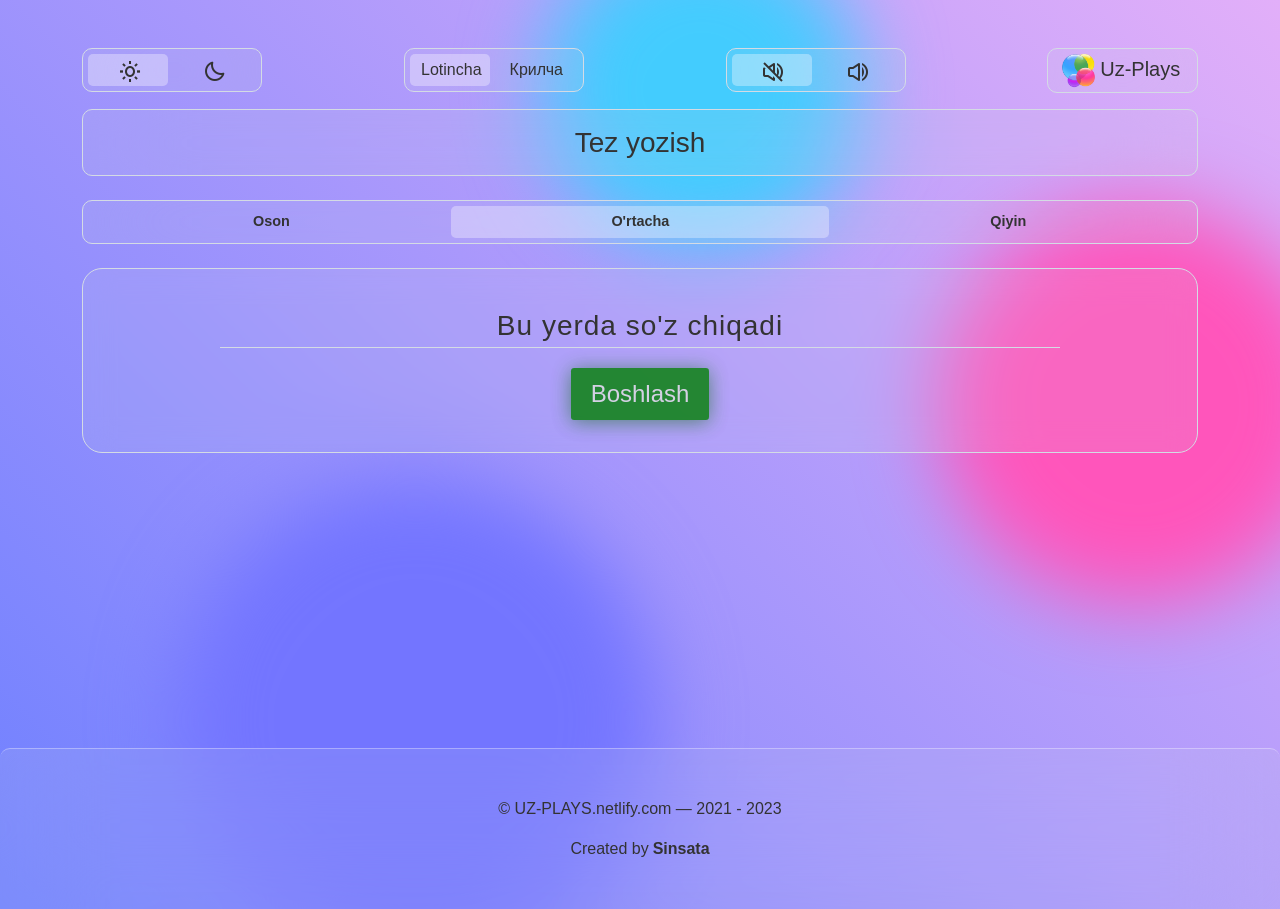
==== commit 663db008: "new version" ====
--- a/index.html
+++ b/index.html
@@ -1 +1 @@
-<!DOCTYPE html><html><head><link rel="icon" href="./src/img/logo.png" type="image/jpg"><meta charset='utf-8'><meta http-equiv='X-UA-Compatible' content='IE=edge'><meta name="theme-color" content="#000000" /><meta name="description" content="Tez-Yozish: bu saytda siz o'zbekcha so'zlarni klaviaturada yozishni mashq qilishingiz va yozish tezligingizni oshirishingiz mumkin"><meta name="Hojiboy Raupov" content="Uz-Plays - qiziqarli va foydali o'yinlar sayti" /><title>Tez yozish - Yozish tezligini aniqlash</title><meta name='viewport' content='width=device-width, initial-scale=1'><link href='https://unpkg.com/boxicons@2.1.4/css/boxicons.min.css' rel='stylesheet'><link rel="stylesheet" href="./src/css/bootstrap.min.css"><link rel="stylesheet" href="./src/css/style.css"><link rel="stylesheet" href="./src/css/shapes.css"><link rel='stylesheet' href='./fast-typing.css'><link rel="stylesheet" href="./src/css/media.css"><style id="root">:root{ --purple: #7375ff; --sky: #43ccfe; --pink: #ff55bb; --bg-blue: #6e80ff; --bg-pink: #E2AFF9; --bg: linear-gradient(45deg, var(--bg-blue), var(--bg-pink)); --bg-color: #d4dbe4; --bg-color-transparent: #d4dbe422; --bg-dark: #b5c4d4; --bg-dark-transparent: #b5c4d422; --bg-black: #fafafa; --bg-light: #ccc8; --bg-transparent: #fff5; --text-color: #333; --text-gray: #555; --transition: 0.5s all ease; --border: 1px solid var(--bg-color); --border-hover: 1px solid var(--bg-black); --l: 5px; --r: 52%;} </style></head><body class="pb-5"><div class="shape circle" style="--shape: var(--purple)"></div><div class="shape shape1" style="--shape: var(--sky)"></div><div class="shape shape2" style="--shape: var(--pink)"></div><div class="container mt-5" id="game"><div class="control d-flex gap-2 gap-sm-4 justify-content-between flex-wrap-reverse flex-sm-nowrap mb-1 mb-sm-3"><div class="colors d-flex flex-grow-1 flex-sm-grow-0 justify-content-center p-1 mt-1 mt-sm-0 blur-50"><div class="color-bg"></div><label for="input-get" class="color lite" onclick="light()"><i class='bx bx-sun'></i><span class="color__name" id="white"><span class="mx-1">Oq</span></span></label><label for="input-get" class="color dark" onclick="dark()"><i class='bx bx-moon'></i><span class="color__name" id="black"><span class="mx-1">Qora</span></span></label></div><div class="language d-flex flex-grow-1 flex-sm-grow-0 justify-content-center p-1 mt-1 mt-sm-0 blur-50"><div class="color-bg2"></div><label for="input-get" class="color" onclick="lotin()"><span class="lang__full">Lotincha</span><span class="lang__min">Uz</span></label><label for="input-get" class="color" onclick="krill()"><span class="lang__full">Крилча</span><span class="lang__min">Ўз</span></label></div><div class="colors d-flex flex-grow-1 flex-sm-grow-0 justify-content-center p-1 mt-1 mt-sm-0 blur-50"><div class="color-bg3"></div><label class="color" onclick="vMute()"><i class='bx bx-volume-mute'></i></label><label class="color" onclick="vSound()"><i class='bx bx-volume-full'></i></label></div><a href="https://uz-plays.netlify.app/" class="home__link flex-grow-1 flex-sm-grow-0 mt-1 mt-sm-0 blur-50"><h5 class="uz-plays p-1 px-4 m-0"><img src="./src/img/logo.png"><span class="home__name d-inline-block d-sm-none d-lg-inline-block"><span class="mx-1">Uz-Plays</span></span></h5></a></div><h3 class="name p-3 mt-3 blur-50" id="name">Tez yozish</h3><div class="level my-2 my-sm-4 mt-4 p-1 blur-50"><div class="color-bg4"></div><label class="color" id="easy" onclick="easy()">Oson</label><label class="color" id="normal" onclick="normal()">O'rtacha</label><label class="color" id="hard" onclick="hard()">Qiyin</label></div><div class="datas my-1 my-sm-3 mt-4 px-2 justify-content-between gap-1"><h3 class="level__report blur-50"></h3><div><h3 id="timer-60" class="blur-50">Vaqt</h3></div><div class="reports"><label class="data true-res blur-50"><span id="report2">0</span></label><label class="data folse-res blur-50"><span id="report">0</span></label></div></div><div class="game__bar d-flex justify-content-center flex-wrap gap-3 p-3 blur-50"><div class="all" id="all"><h3 id="math" class="my-1 p-1">Bu yerda so'z chiqadi</h3><label for="input-get" onclick="start()" onmouseover="animateShapes()" onmouseout="noAnimateShapes()" id="start" class="">Boshlash</label><h3 id="true_btn"><input type="text" class="form p-1" id="input-get" value="" autofocus placeholder="Yozuv maydoni" autocomplete="off" autocorrect="off" spellcheck="false" required></h3></div><div class="all2" id="all2"><h3 id="report3"></h3><div id="greate"></div><div class="lists mb-3"><ol id="logs"></ol></div><div id="unAll2" onclick="ok()" class="un-all2 btn-lg btn-outline-primary">Qayta boshlash</div></div></div><audio id="bg-sound" src="./src/media/bg-sound.mp3" loop></audio><div class="text-center name py-2 max-res blur-50 my-3 my-sm-5" id="mx-res"><h3>Maksimal natijalar:</h3><div class="px-1 px-md-2 btn-group w-100 mt-2" id="mx-easy"><div class="btn btn-level btn-info"><span><g>Oson</g><b>0</b></span></div><div class="btn btn-speed btn-warning"><span class="mx-1">0</span><b>ta belgi</b></div><div class="btn btn-success"><span>0</span><b>ta to'g'ri</b></div><div class="btn btn-danger"><span>0</span><b>ta xato</b></div></div><div class="px-1 px-md-2 btn-group w-100 mt-2" id="mx-normal"><div class="btn btn-level btn-info"><span><g>O'rtacha</g><b>0</b></span></div><div class="btn btn-speed btn-warning"><span>0</span><b>ta belgi</b></div><div class="btn btn-success"><span>0</span><b>ta to'g'ri</b></div><div class="btn btn-danger"><span>0</span><b>ta xato</b></div></div><div class="px-1 px-md-2 btn-group w-100 mt-2" id="mx-hard"><div class="btn btn-level btn-info"><span><g>Qiyin</g><b>0</b></span></div><div class="btn btn-speed btn-warning"><span>0</span><b>ta belgi</b></div><div class="btn btn-success"><span>0</span><b>ta to'g'ri</b></div><div class="btn btn-danger"><span>0</span><b>ta xato</b></div></div></div><div class="name mt-2 blur-50 mb-5" id="game-res"><h3 class="text-center mt-2">Umumiy natijalar:</h3><ol class="responces"></ol></div></div><footer class="blur-50 text-center py-3 name"><div class="coding">&#169 UZ-PLAYS.netlify.com &#8212 2021 - 2023 <span id="test00">button</span></div><div class="d-flex justify-content-around"><div id="creator">Created by <a href="https://t.me/sinsata" target="_blank">Sinsata</a></div></div></footer><script src="./src/js/main.js"></script><script src="./fast-typing.js"></script></body></html>+<!DOCTYPE html><html><head><link rel="icon" href="./src/img/logo.png" type="image/jpg"><meta charset='utf-8'><meta http-equiv='X-UA-Compatible' content='IE=edge'><meta name="theme-color" content="#000000" /><meta name="description" content="Tez-Yozish: bu saytda siz o'zbekcha so'zlarni klaviaturada yozishni mashq qilishingiz va yozish tezligingizni oshirishingiz mumkin"><meta name="Hojiboy Raupov" content="Uz-Plays - qiziqarli va foydali o'yinlar sayti" /><title>Tez yozish - Yozish tezligini aniqlash</title><meta name='viewport' content='width=device-width, initial-scale=1'><link href='https://unpkg.com/boxicons@2.1.4/css/boxicons.min.css' rel='stylesheet'><link rel="stylesheet" href="./src/css/bootstrap.min.css"><link rel="stylesheet" href="./src/css/style.css"><link rel="stylesheet" href="./src/css/shapes.css"><link rel='stylesheet' href='./fast-typing.css'><link rel="stylesheet" href="./src/css/media.css"><style id="root">:root{ --purple: #7375ff; --sky: #43ccfe; --pink: #ff55bb; --bg-blue: #6e80ff; --bg-pink: #E2AFF9; --bg: linear-gradient(45deg, var(--bg-blue), var(--bg-pink)); --bg-color: #d4dbe4; --bg-color-transparent: #d4dbe422; --bg-dark: #b5c4d4; --bg-dark-transparent: #b5c4d422; --bg-black: #fafafa; --bg-light: #ccc8; --bg-transparent: #fff5; --text-color: #333; --text-gray: #555; --transition: 0.5s all ease; --border: 1px solid var(--bg-color); --border-hover: 1px solid var(--bg-black); --l: 5px; --r: 52%;} </style></head><body><div class="shape circle" style="--shape: var(--purple)"></div><div class="shape shape1" style="--shape: var(--sky)"></div><div class="shape shape2" style="--shape: var(--pink)"></div><div class="container mt-4 my-3 pt-1 pt-md-4" id="game"><div class="control d-flex gap-2 gap-sm-4 justify-content-between flex-wrap-reverse flex-sm-nowrap mb-1 mb-sm-3"><div class="colors d-flex flex-grow-1 flex-sm-grow-0 justify-content-center p-1 mt-1 mt-sm-0 blur-50"><div class="color-bg"></div><label for="input-get" class="color lite" onclick="light()"><i class='bx bx-sun'></i><span class="color__name" id="white"><span class="mx-1">Oq</span></span></label><label for="input-get" class="color dark" onclick="dark()"><i class='bx bx-moon'></i><span class="color__name" id="black"><span class="mx-1">Qora</span></span></label></div><div class="language d-flex flex-grow-1 flex-sm-grow-0 justify-content-center p-1 mt-1 mt-sm-0 blur-50"><div class="color-bg2"></div><label for="input-get" class="color" onclick="lotin()"><span class="lang__full">Lotincha</span><span class="lang__min">Uz</span></label><label for="input-get" class="color" onclick="krill()"><span class="lang__full">Крилча</span><span class="lang__min">Ўз</span></label></div><div class="colors d-flex flex-grow-1 flex-sm-grow-0 justify-content-center p-1 mt-1 mt-sm-0 blur-50"><div class="color-bg3"></div><label class="color" onclick="vMute()"><i class='bx bx-volume-mute'></i></label><label class="color" onclick="vSound()"><i class='bx bx-volume-full'></i></label></div><a href="https://uz-plays.netlify.app/" class="home__link flex-grow-1 flex-sm-grow-0 mt-1 mt-sm-0 blur-50"><h5 class="uz-plays p-1 px-4 m-0"><img src="./src/img/logo.png"><span class="home__name d-inline-block d-sm-none d-lg-inline-block"><span class="mx-1">Uz-Plays</span></span></h5></a></div><h3 class="name p-3 mt-3 blur-50" id="name">Tez yozish</h3><div class="level my-2 my-sm-4 mt-4 p-1 blur-50"><div class="color-bg4"></div><label class="color" id="easy" onclick="easy()">Oson</label><label class="color" id="normal" onclick="normal()">O'rtacha</label><label class="color" id="hard" onclick="hard()">Qiyin</label></div><div class="datas my-1 my-sm-3 mt-4 px-2 justify-content-between gap-1"><h3 class="level__report blur-50"></h3><div><h3 id="timer-60" class="blur-50">Vaqt</h3></div><div class="reports"><label class="data true-res blur-50"><span id="report2">0</span></label><label class="data folse-res blur-50"><span id="report">0</span></label></div></div><div class="game__bar d-flex justify-content-center flex-wrap gap-3 p-3 blur-50"><div class="all" id="all"><h3 id="math" class="my-1 p-1">Bu yerda so'z chiqadi</h3><label for="input-get" onclick="start()" onmouseover="animateShapes()" onmouseout="noAnimateShapes()" id="start" class="">Boshlash</label><h3 id="true_btn"><input type="text" class="form p-1" id="input-get" value="" autofocus placeholder="Yozuv maydoni" autocomplete="off" autocorrect="off" spellcheck="false" required></h3></div><div class="all2" id="all2"><h3 id="report3"></h3><div id="greate"></div><div class="lists mb-3"><ol id="logs"></ol></div><div id="unAll2" onclick="ok()" class="un-all2 btn-lg btn-outline-primary">Qayta boshlash</div></div></div><audio id="bg-sound" src="./src/media/bg-sound.mp3" loop></audio><div class="text-center name py-2 max-res blur-50 my-3 my-sm-5" id="mx-res"><h3>Maksimal natijalar:</h3><div class="px-1 px-md-2 btn-group w-100 mt-2" id="mx-easy"><div class="btn btn-level btn-info"><span><g>Oson</g><b>0</b></span></div><div class="btn btn-speed btn-warning"><span class="mx-1">0</span><b>ta belgi</b></div><div class="btn btn-success"><span>0</span><b>ta to'g'ri</b></div><div class="btn btn-danger"><span>0</span><b>ta xato</b></div></div><div class="px-1 px-md-2 btn-group w-100 mt-2" id="mx-normal"><div class="btn btn-level btn-info"><span><g>O'rtacha</g><b>0</b></span></div><div class="btn btn-speed btn-warning"><span>0</span><b>ta belgi</b></div><div class="btn btn-success"><span>0</span><b>ta to'g'ri</b></div><div class="btn btn-danger"><span>0</span><b>ta xato</b></div></div><div class="px-1 px-md-2 btn-group w-100 mt-2" id="mx-hard"><div class="btn btn-level btn-info"><span><g>Qiyin</g><b>0</b></span></div><div class="btn btn-speed btn-warning"><span>0</span><b>ta belgi</b></div><div class="btn btn-success"><span>0</span><b>ta to'g'ri</b></div><div class="btn btn-danger"><span>0</span><b>ta xato</b></div></div></div><div class="name mt-2 blur-50 mb-5" id="game-res"><h3 class="text-center mt-2">Umumiy natijalar:</h3><ol class="responces"></ol></div></div><footer class="blur-50 text-center py-5 name"><div class="coding mb-3">&#169 UZ-PLAYS.netlify.com &#8212 2021 - 2023</div><div class="d-flex justify-content-around"><div class="d-flex gap-1"><span>Created by</span><div class="creator"><b>Sinsata</b><div class="creator_btns"><a href="https://t.me/sinsata" target="_blank" style="--rad: 0; --bx-clr: #0088cc" class="btn telegram-btn"><i class='bx bxl-telegram'></i></a><a href="https://www.instagram.com/hojiboyraupov/" target="_blank" style="--rad: 1; --bx-clr: #e4405f" class="btn instagram-btn"><i class='bx bxl-instagram'></i></a><a href="https://github.com/Sinsata" target="_blank" style="--rad: 2; --bx-clr: #24292e" class="btn github-btn"><i class='bx bxl-github'></i></a><a href="https://www.facebook.com/profile.php?id=100078189111059" target="_blank" style="--rad: 3; --bx-clr: #1877F2" class="btn facebook-btn"><i class='bx bxl-facebook'></i></a></div></div></div></div></footer><script src="./src/js/main.js"></script><script src="./fast-typing.js"></script></body></html>
--- a/src/css/style.css
+++ b/src/css/style.css
@@ -1 +1 @@
-@import url('https://fonts.googleapis.com/css2?family=Londrina+Outline|Trebuchet+MS|Lucida+Sans+Unicode&display=swap');*{box-sizing:border-box;user-select:none;font-family:'Trebuchet MS','Lucida Sans Unicode','Lucida Grande','Lucida Sans',Arial,sans-serif}body{background-image:var(--bg);color:var(--text-color);min-height:94vh}a{text-decoration:none}.bx{display:inline-block;transform:scale(1.5) translateY(2px);margin:0 3px;-webkit-transform:scale(1.5) translateY(2px);-moz-transform:scale(1.5) translateY(2px);-ms-transform:scale(1.5) translateY(2px);-o-transform:scale(1.5) translateY(2px)}.colors{height:100%;width:180px;position:relative;backdrop-filter:blur(15px)}.color-bg{position:absolute;top:5px;left:var(--l);right:var(--r);bottom:5px;background:#fff5;border-radius:5px;transition:.5s all ease;z-index:1}.color{width:100%;padding:5px;border-radius:5px;cursor:pointer;transition:var(--transition);-webkit-transition:var(--transition);-moz-transition:var(--transition);-ms-transition:var(--transition);-o-transition:var(--transition)}label{z-index:2}.uz-plays,.colors,.name,.my__link,.level{text-align:center;color:var(--text-color);border:var(--border);border-radius:10px;background:var(--bg-color-transparent);transition:var(--transition);-webkit-transition:var(--transition);-moz-transition:var(--transition);-ms-transition:var(--transition);-o-transition:var(--transition);-webkit-border-radius:10px;-moz-border-radius:10px;-ms-border-radius:10px;-o-border-radius:10px;backdrop-filter:blur(15px)}.uz-plays{line-height:35px;padding:.2rem .8rem!important}.uz-plays:hover,.games:hover{background-color:var(--bg-transparent);border-color:#fffa}.uz-plays img{height:35px}.datas{height:50px;width:100%;display:flex;align-items:center;animation:1s boleans;display:none}#timer-60{width:150px;text-align:center;border-radius:5px;color:var(--text-color);padding:5px;margin-top:12px;border:var(--border);background:var(--bg-dark-transparent)}.level__report{text-transform:uppercase;color:var(--text-gray);padding:5px 15px;margin-top:15px;border:var(--border);background:var(--bg-color-transparent);border-radius:5px;-webkit-border-radius:5px;-moz-border-radius:5px;-ms-border-radius:5px;-o-border-radius:5px}.reports{width:150px;text-align:right}.data{opacity:.8;padding:5px 15px;border-radius:5px;margin-left:10px}.game__bar{border:var(--border);border-radius:20px;background:var(--bg-color-transparent);transition:var(--transition);position:relative;backdrop-filter:blur(15px);overflow:hidden}.all{text-align:center;width:100%;display:flex;flex-direction:column;gap:1rem;padding:1rem}#math{width:80%;margin:auto;border-bottom:var(--border);letter-spacing:1px}@keyframes boleans{0%{margin:0 auto;opacity:0}100%{opacity:1}}#start{padding:.5rem 1.2rem;font-size:1.5rem;color:#ddd;box-shadow:0 2px 20px #060a;margin:auto;animation:1s boleans;transition:var(--transition);text-shadow:none;background:green;opacity:.8;cursor:pointer;border-radius:.2rem;-webkit-border-radius:.2rem;-moz-border-radius:.2rem;-ms-border-radius:.2rem;-o-border-radius:.2rem}#start:hover{opacity:1;box-shadow:0 2px 20px #080a}footer{position:fixed;bottom:0;left:0;right:0;background:var(--bg-transparent)!important}#creator{color:var(--text-color)}#creator a{font-weight:600;color:var(--text-color);letter-spacing:.5px}+@import url('https://fonts.googleapis.com/css2?family=Londrina+Outline|Trebuchet+MS|Lucida+Sans+Unicode&display=swap');*{box-sizing:border-box;user-select:none;font-family:'Trebuchet MS','Lucida Sans Unicode','Lucida Grande','Lucida Sans',Arial,sans-serif}body{background-image:var(--bg);color:var(--text-color);min-height:94vh}a{text-decoration:none}.container{min-height:calc(100vh - 12rem)}.bx{display:inline-block;transform:scale(1.5) translateY(2px);margin:0 3px;-webkit-transform:scale(1.5) translateY(2px);-moz-transform:scale(1.5) translateY(2px);-ms-transform:scale(1.5) translateY(2px);-o-transform:scale(1.5) translateY(2px)}.colors{height:100%;width:180px;position:relative;backdrop-filter:blur(15px)}.color-bg{position:absolute;top:5px;left:var(--l);right:var(--r);bottom:5px;background:#fff5;border-radius:5px;transition:.5s all ease;z-index:1}.color{width:100%;padding:5px;border-radius:5px;cursor:pointer;transition:var(--transition);-webkit-transition:var(--transition);-moz-transition:var(--transition);-ms-transition:var(--transition);-o-transition:var(--transition)}label{z-index:2}.uz-plays,.colors,.name,.my__link,.level{text-align:center;color:var(--text-color);border:var(--border);border-radius:10px;background:var(--bg-color-transparent);transition:var(--transition);-webkit-transition:var(--transition);-moz-transition:var(--transition);-ms-transition:var(--transition);-o-transition:var(--transition);-webkit-border-radius:10px;-moz-border-radius:10px;-ms-border-radius:10px;-o-border-radius:10px;backdrop-filter:blur(50px)!important}.uz-plays{line-height:35px;padding:.2rem .8rem!important}.uz-plays:hover{background-color:var(--bg-transparent);border-color:#fffa}.uz-plays img{height:35px}.datas{height:50px;width:100%;display:flex;align-items:center;animation:1s boleans;display:none}#timer-60{width:150px;text-align:center;border-radius:5px;color:var(--text-color);padding:5px;margin-top:12px;border:var(--border);background:var(--bg-dark-transparent)}.level__report{text-transform:uppercase;color:var(--text-gray);padding:5px 15px;margin-top:15px;border:var(--border);background:var(--bg-color-transparent);border-radius:5px;-webkit-border-radius:5px;-moz-border-radius:5px;-ms-border-radius:5px;-o-border-radius:5px}.reports{width:150px;text-align:right}.data{opacity:.8;padding:5px 15px;border-radius:5px;margin-left:10px}.game__bar{border:var(--border);border-radius:20px;background:var(--bg-color-transparent);transition:var(--transition);position:relative;backdrop-filter:blur(15px);overflow:hidden}.all{text-align:center;width:100%;display:flex;flex-direction:column;gap:1rem;padding:1rem}#math{width:80%;margin:auto;border-bottom:var(--border);letter-spacing:1px}@keyframes boleans{0%{margin:0 auto;opacity:0}100%{opacity:1}}#start{padding:.5rem 1.2rem;font-size:1.5rem;color:#ddd;box-shadow:0 2px 20px #060a;margin:auto;animation:1s boleans;transition:var(--transition);text-shadow:none;background:green;opacity:.8;cursor:pointer;border-radius:.2rem;-webkit-border-radius:.2rem;-moz-border-radius:.2rem;-ms-border-radius:.2rem;-o-border-radius:.2rem}#start:hover{opacity:1;box-shadow:0 2px 20px #080a}footer{border-width:0!important;border-top:1px solid #fff5!important;border-bottom-left-radius:0!important;border-bottom-right-radius:0!important;z-index:4}.creator{position:relative}.creator_btns{position:absolute;bottom:.5rem;left:calc(-100% + 15px);width:130px;height:30px}.creator b:hover~.creator_btns::before,.creator_btns:hover::before{transform:scale(1);-webkit-transform:scale(1);-moz-transform:scale(1);-ms-transform:scale(1);-o-transform:scale(1);opacity:1;transition:.5s all ease;-webkit-transition:.5s all ease;-moz-transition:.5s all ease;-ms-transition:.5s all ease;-o-transition:.5s all ease}.creator_btns::before{position:absolute;content:'';top:-50px;left:0;width:130px;height:130px;background:linear-gradient(#0002,#0000,#0000);border-radius:50%;-webkit-border-radius:50%;-moz-border-radius:50%;-ms-border-radius:50%;-o-border-radius:50%;border-top:1px solid #fff;transform:scale(0);-webkit-transform:scale(0);-moz-transform:scale(0);-ms-transform:scale(0);-o-transform:scale(0)}.creator_btns .btn{position:absolute;top:5px;left:5px;width:30px;height:30px;display:flex;align-items:center;justify-content:center;transform:rotate(-90deg) scale(0);-webkit-transform:rotate(-90deg) scale(0);-moz-transform:rotate(-90deg) scale(0);-ms-transform:rotate(-90deg) scale(0);-o-transform:rotate(-90deg) scale(0);transform-origin:60px;cursor:pointer;transition:.3s all ease;-webkit-transition:.3s all ease;-moz-transition:.3s all ease;-ms-transition:.3s all ease;-o-transition:.3s all ease;opacity:0;transition-delay:calc(.15s * var(--rad));background:var(--bx-clr);color:#fff;filter:saturate(1);-webkit-filter:saturate(1)}.creator_btns .btn:hover{transition-delay:0s;color:#f5f5d5;filter:saturate(2);-webkit-filter:saturate(2)}.creator b:hover~.creator_btns .btn,.creator_btns:hover .btn{transform:rotate(calc(360deg/6 * var(--rad)));-webkit-transform:rotate(calc(360deg/6 * var(--rad)));-moz-transform:rotate(calc(360deg/6 * var(--rad)));-ms-transform:rotate(calc(360deg/6 * var(--rad)));-o-transform:rotate(calc(360deg/6 * var(--rad)));opacity:1}.creator_btns .btn i{font-size:1.3rem;transform:rotate(calc(-360deg/6 * var(--rad)));-webkit-transform:rotate(calc(-360deg/6 * var(--rad)));-moz-transform:rotate(calc(-360deg/6 * var(--rad)));-ms-transform:rotate(calc(-360deg/6 * var(--rad)));-o-transform:rotate(calc(-360deg/6 * var(--rad)))}
--- a/src/css/shapes.css
+++ b/src/css/shapes.css
@@ -1 +1 @@
-.shape{position:fixed;background:var(--shape);transform:translate(-50%,-50%);-webkit-transform:translate(-50%,-50%);-moz-transform:translate(-50%,-50%);-ms-transform:translate(-50%,-50%);-o-transform:translate(-50%,-50%);z-index:-4;border-radius:50%;-webkit-border-radius:50%;-moz-border-radius:50%;-ms-border-radius:50%;-o-border-radius:50%;filter:blur(80px);-webkit-filter:blur(80px);transition:.5s all ease;-webkit-transition:.5s all ease;-moz-transition:.5s all ease;-ms-transition:.5s all ease;-o-transition:.5s all ease}.circle{width:600px;height:600px;top:80%;left:calc(20% + 100px)}.shape1{width:400px;height:400px;top:10%;left:calc(40% + 150px)}.shape2{width:500px;height:500px;top:45%;left:85%}.shape3{width:500px;height:500px;top:35%;left:5%}+.shape{position:fixed;background:var(--shape);transform:translate(-50%,-50%);-webkit-transform:translate(-50%,-50%);-moz-transform:translate(-50%,-50%);-ms-transform:translate(-50%,-50%);-o-transform:translate(-50%,-50%);z-index:-4;border-radius:50%;-webkit-border-radius:50%;-moz-border-radius:50%;-ms-border-radius:50%;-o-border-radius:50%;filter:blur(30px);-webkit-filter:blur(50px);transition:.5s all linear;-webkit-transition:.5s all linear;-moz-transition:.5s all linear;-ms-transition:.5s all linear;-o-transition:.5s all linear}.circle{width:600px;height:600px;top:80%;left:calc(20% + 100px)}.shape1{width:400px;height:400px;top:10%;left:calc(40% + 150px)}.shape2{width:500px;height:500px;top:45%;left:85%}
--- a/src/css/media.css
+++ b/src/css/media.css
@@ -1 +1 @@
-@media (max-width:1800px){#logs{width:95%;column-count:3;column-gap:2rem}}@media (max-width:1300px){#logs{margin:1rem auto;width:95%;column-count:2}.color__name{display:none}.shape{transform:translate(-40%,-50%) scale(.8);-webkit-transform:translate(-40%,-50%) scale(.8);-moz-transform:translate(-40%,-50%) scale(.8);-ms-transform:translate(-40%,-50%) scale(.8);-o-transform:translate(-40%,-50%) scale(.8)}}@media (max-width:768px){.shape2{left:-10%; filter: blur(200px); -webkit-filter: blur(200px); }.game p{opacity:1;width:80%}.log-header{margin:0}.lists{justify-content:center}#logs{width:auto;column-count:1;column-gap:0;column-rule:none}.log-list{font-size:16px}.un-all2{padding:5px 30px}#timer-60{width:80px}.level__report,#timer-60{font-size:20px}.reports{width:120px}.colors,.language{width:100px}.bx{transform:scale(1.5) translateY(2px)}.lang__full{display:none}.lang__min{display:inline-block}h3{font-size:22px}}@media (max-width:500px){.un-all2{font-size:16px}}+@media (max-width:1800px){#logs{width:95%;column-count:3;column-gap:2rem}}@media (max-width:1300px){.w-lg-100{width:100%!important}.game h2{font-size:1.65rem}#logs{margin:1rem auto;width:95%;column-count:2}.color__name{display:none}.shape{transform:translate(-40%,-50%) scale(.8);-webkit-transform:translate(-40%,-50%) scale(.8);-moz-transform:translate(-40%,-50%) scale(.8);-ms-transform:translate(-40%,-50%) scale(.8);-o-transform:translate(-40%,-50%) scale(.8)}}@media (max-width:991px){.w-m-100{width:100%!important}.shape2{left:-10%;filter:blur(200px);-webkit-filter:blur(200px)}.games{background:none;border:none}.game{height:200px}.game h2{font-size:1.5rem}.log-header{margin:0}.lists{justify-content:center}#logs{width:auto;column-count:1;column-gap:0;column-rule:none}.log-list{font-size:16px}.un-all2{padding:5px 30px}#timer-60{width:80px}.level__report,#timer-60{font-size:20px}.reports{width:120px}.colors,.language{width:100px}.bx{transform:scale(1.5) translateY(2px)}.lang__full{display:none}.lang__min{display:inline-block}h3{font-size:22px}.creator{display:flex;align-items:flex-start;gap:2rem}.creator_btns{position:relative;bottom:0;left:0;display:flex;gap:.5rem}.creator_btns::before{display:none}.creator_btns .btn{position:relative;top:0;left:0;width:30px;height:30px;transform:none;-webkit-transform:none;-moz-transform:none;-ms-transform:none;-o-transform:none;opacity:1;transition-delay:0s}.creator b:hover ~ .creator_btns .btn,.creator_btns:hover .btn{transform:none;-webkit-transform:none;-moz-transform:none;-ms-transform:none;-o-transform:none}.creator_btns .btn i{font-size:1.3rem;transform:none;-webkit-transform:none;-moz-transform:none;-ms-transform:none;-o-transform:none}}@media (max-width:500px){.creator{gap:1rem;flex-direction:column;margin-bottom:2rem}.creator_btns{position:absolute;top:2rem;left:-160%;display:flex;gap:.5rem}.un-all2{font-size:16px}}
